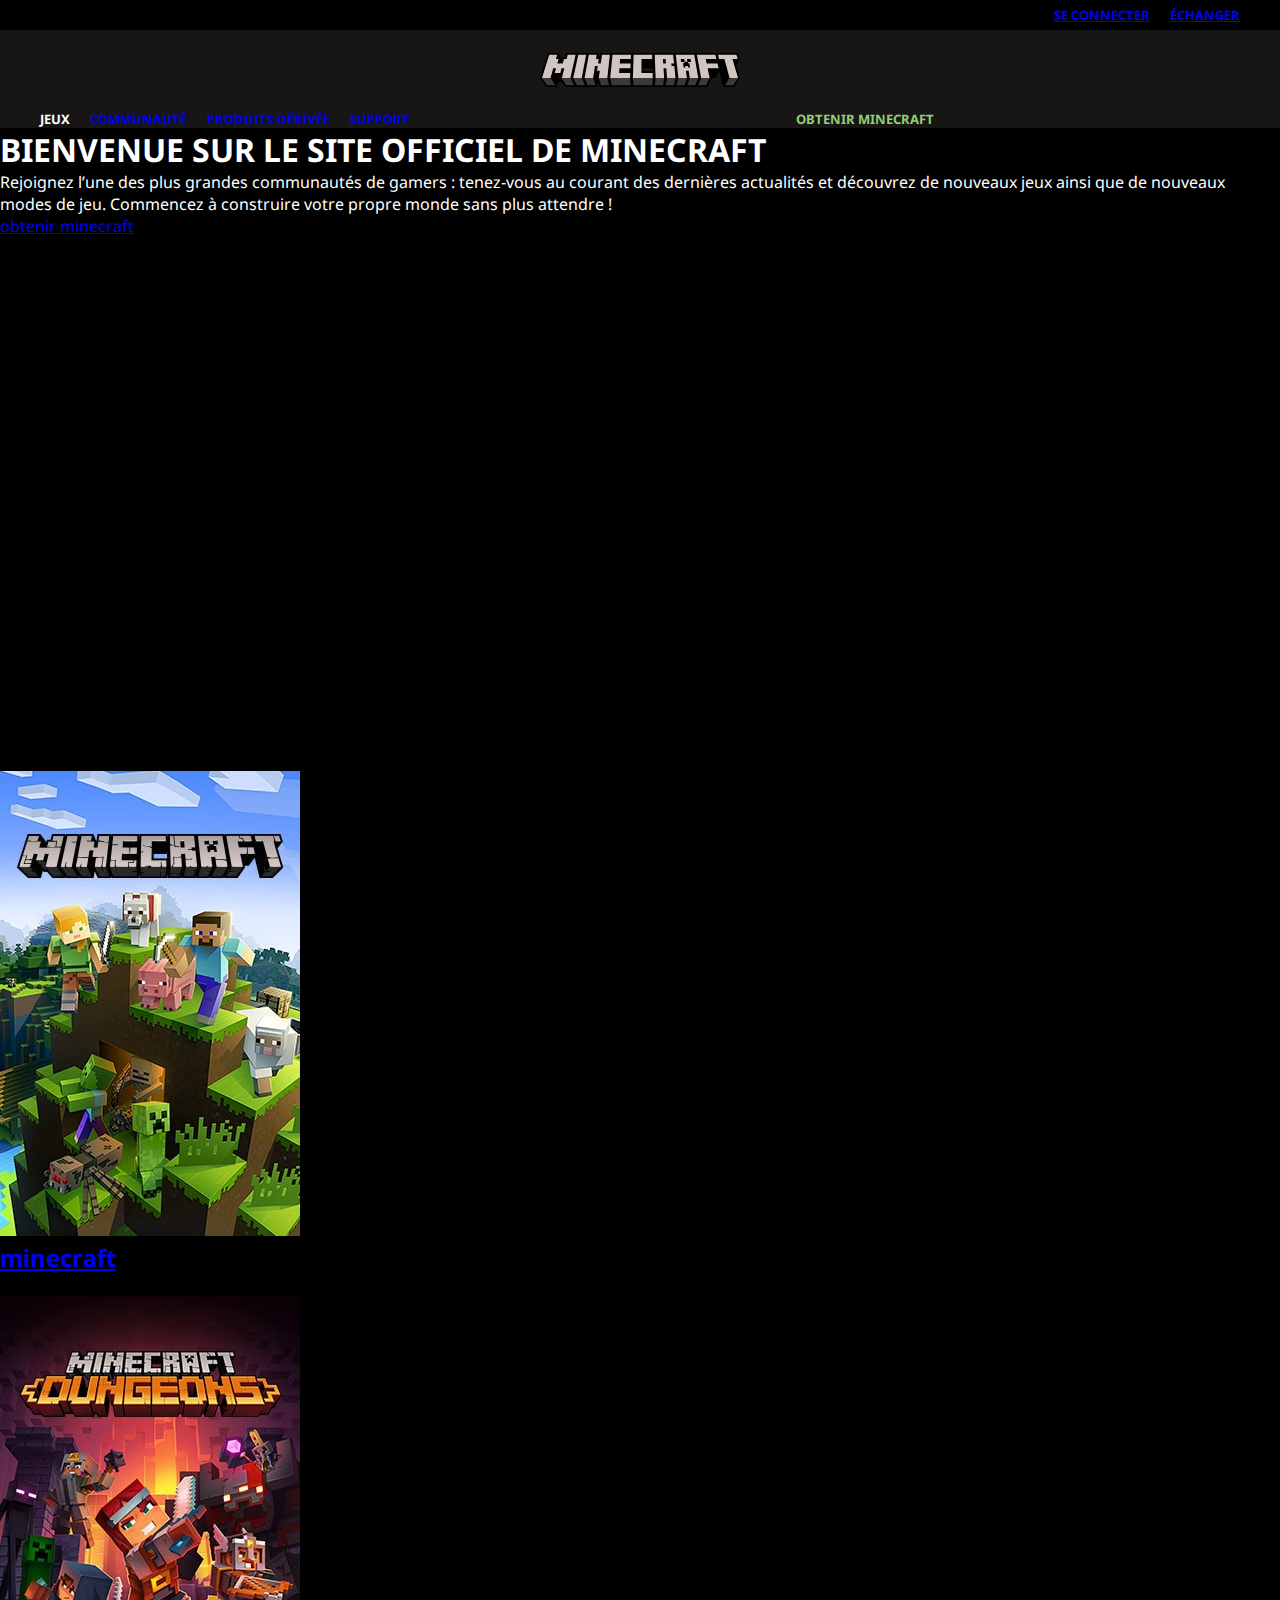
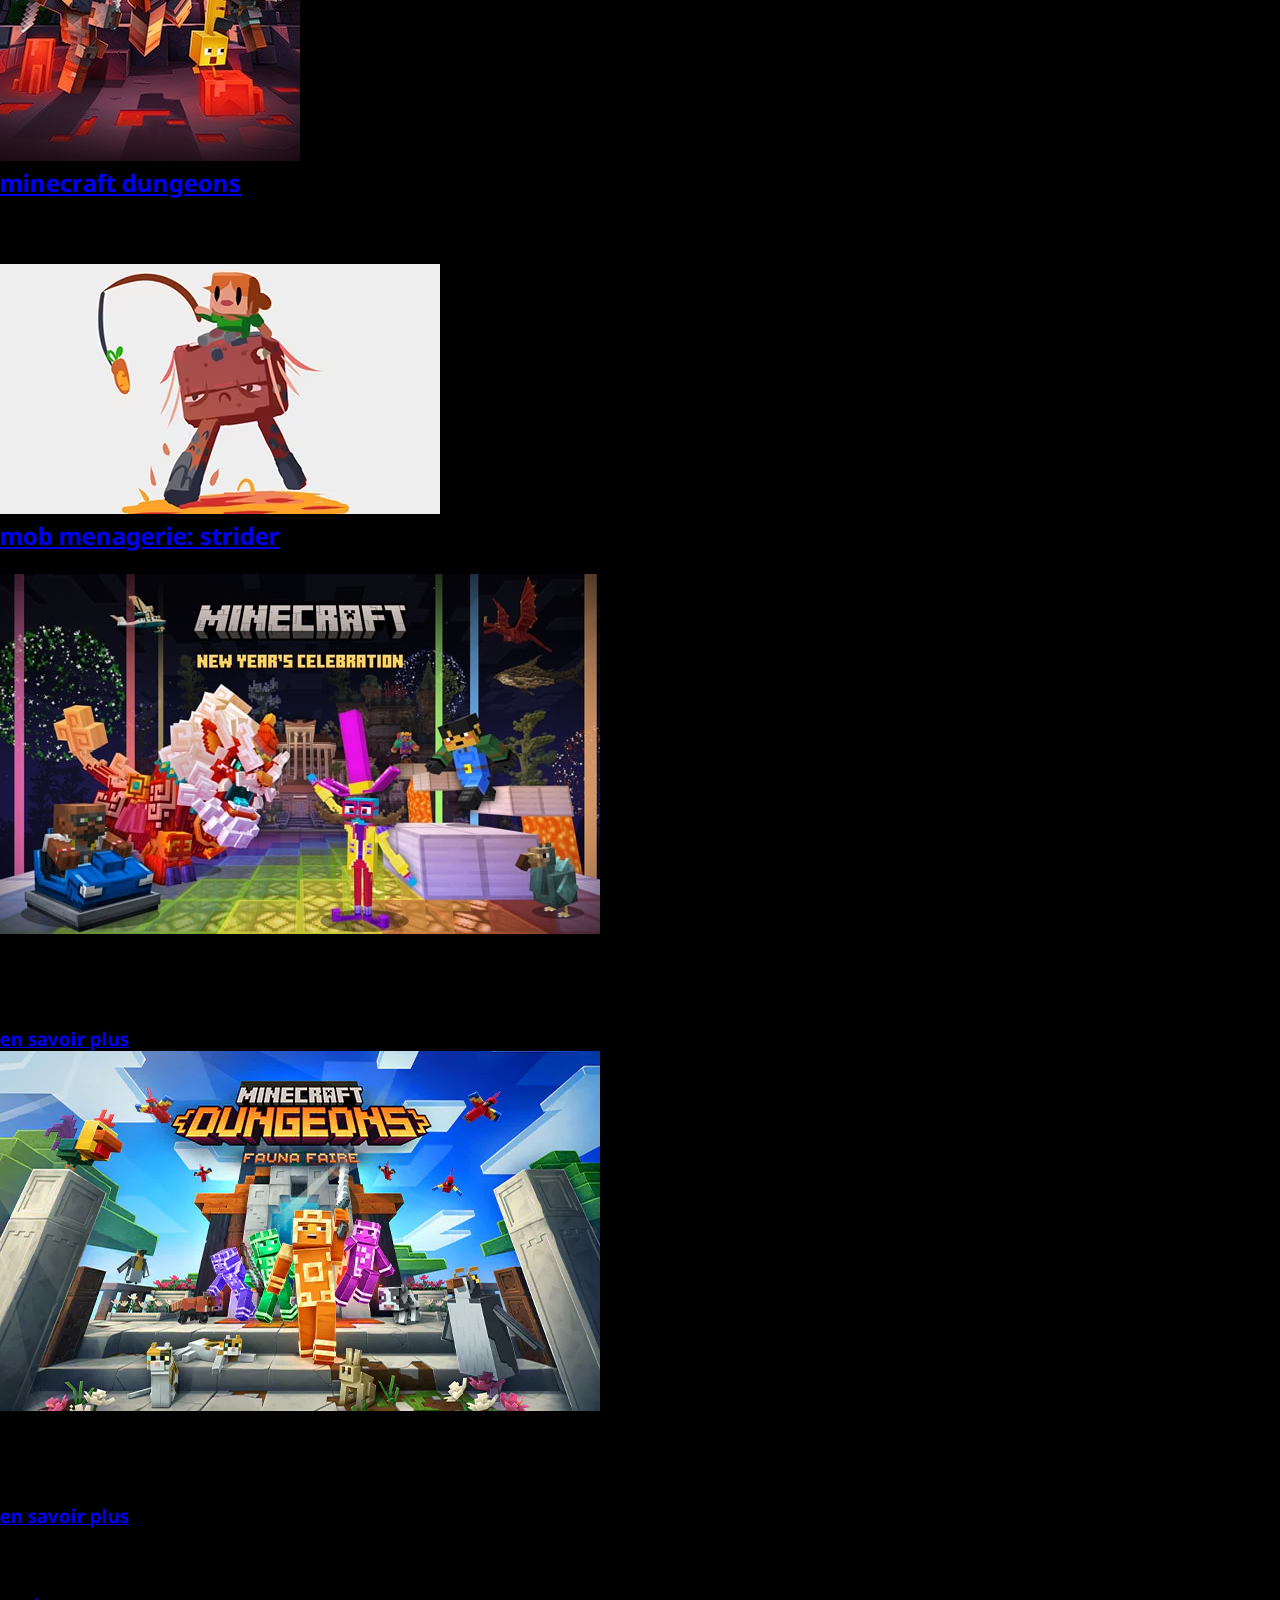
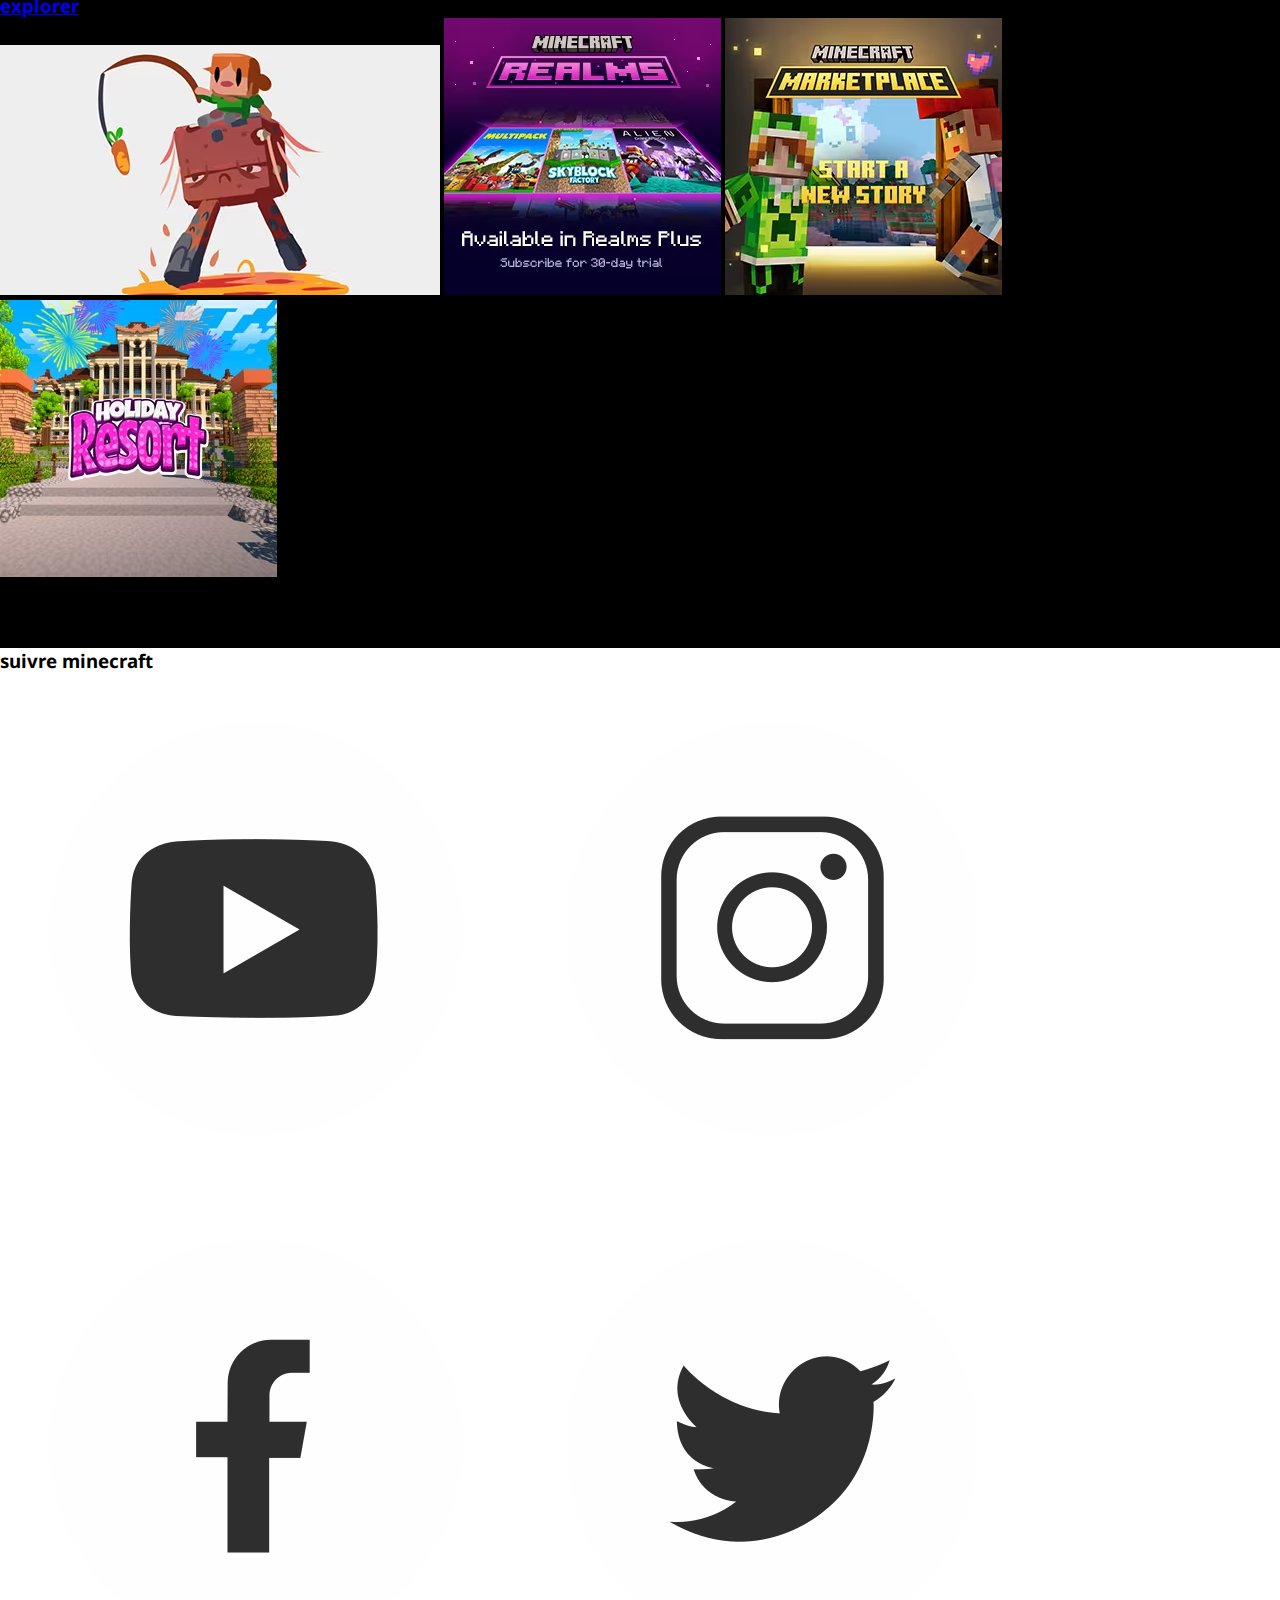
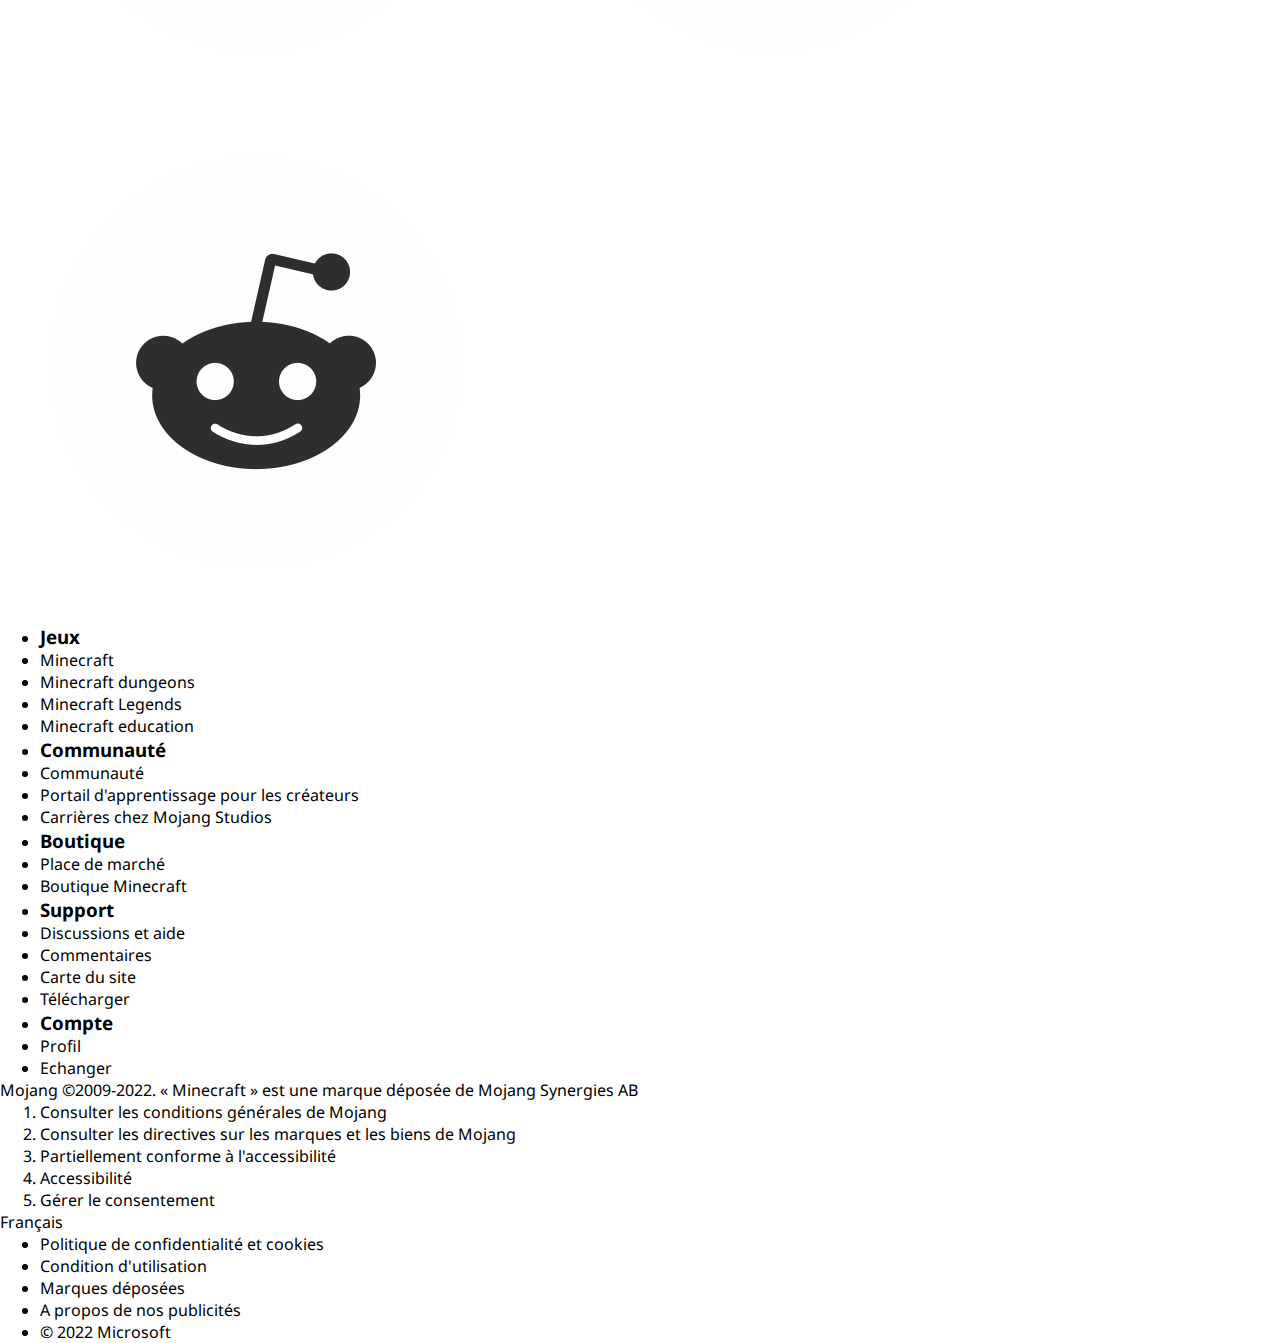
==== site minecraft.html @ 021dbeb1 "hello" ====
<!DOCTYPE html>

<html lang="fr">
    <head>
        <meta charset="utf-8">
        <title>Site officiel | Minecraft</title>
        <link href="site_minecraft.css" rel="stylesheet">
        <link rel="preconnect" href="https://fonts.googleapis.com">
        <link rel="preconnect" href="https://fonts.gstatic.com" crossorigin>
        <link href="https://fonts.googleapis.com/css2?family=Noto+Sans:wght@600&display=swap" rel="stylesheet">
    </head>

    <body>
        <header>
            <div>
                <ul>
                    <li><a href ="https://www.minecraft.net/fr-fr/login">se connecter</a></li>
                    <li><a href="https://www.minecraft.net/fr-fr/redeem">échanger</a></li>
                </ul>
            </div>

            <a href="https://www.minecraft.net/fr-fr"><img alt="Logo minecraft" src="img site minecraft/logo_minecraft.svg"/></a>

            <nav>
                <ul>
                    <li>jeux</li>
                    <li><a href="https://www.minecraft.net/fr-fr/community">communauté</a></li>
                    <li><a href="https://shop.minecraft.net/">produits dérivée</a></li>
                    <li><a href="https://help.minecraft.net/">support</a></li>
                </ul>

                <a href="https://www.minecraft.net/fr-fr/get-minecraft" >obtenir minecraft</a>
            </nav>
        </header>


        <main class="main_section1">
            <section class="section1">
                <h1>bienvenue sur le site officiel de minecraft </h1>
                <p>Rejoignez l’une des plus grandes communautés de gamers : tenez-vous au courant des dernières actualités et découvrez de nouveaux jeux ainsi que de nouveaux modes de jeu. Commencez à construire votre propre monde sans plus attendre !</p>
                <a href="https://www.minecraft.net/fr-fr/get-minecraft">obtenir minecraft</a>
            </section>

            <section class="section2article1">
                <article>
                    <h1>explorer les jeux minecraft</h1>
                    <div>
                        <a href="https://www.minecraft.net/fr-fr/about-minecraft"><img src="img site minecraft/Games_Subnav_Minecraft-300x465.jpg"/></a>
                        <a href="https://www.minecraft.net/fr-fr/about-minecraft"><h2>minecraft</h2></a>
                        <p>Explorez votre propre monde unique, survivez à la nuit et créez tout ce que vous pouvez imaginer !</p>

                    </div>
                    <div>
                        <a href="https://www.minecraft.net/fr-fr/about-dungeons"><img src="img site minecraft/games_subnav_dungeona-300x465.jpg"/></a>
                        <a href="https://www.minecraft.net/fr-fr/about-dungeons"><h2>minecraft dungeons</h2></a>
                        <p>Découvrez un tout nouveau jeu d'action et d'aventure, inpsiré r les dungeon crawlers classiques !</p>
                    </div>
                </article>

                <article>
                    <h1>nouvelles les plus récentes</h1>
                    <div>
                        <a href="https://www.minecraft.net/en-us/article/mob-menagerie--strider"><img src="img site minecraft/mob_menagerie.avif"/></a>
                        <a href="https://www.minecraft.net/en-us/article/mob-menagerie--strider"><h2>mob menagerie: strider</h2></a>
                        <p>A friendly face in a fiery place !</p>
                    </div>
                </article>

                <article>
                    <div>
                        <img src="img site minecraft/celebration_nouvel_an.jpeg"/>
                        <h1>participez à la célébration du nouvel an !</h1>
                        <p>Fêtez le Nouvel An avec nous ! Pour célébrer la communauté Minecraft, nous vous inondons de notre gratitude et de cadeaux ! Découvrez les bonus quotidiens et une nouvelle aventure gratuite chaque semaine.</p>
                        <a href="https://www.minecraft.net/fr-fr/new-year-celebration"><h3>en savoir plus</h3></a>
                    </div>
                    <div>
                        <img src="img site minecraft/foire_de_faune.webp"/>
                        <h1>venez ensemble à la foire !</h1>
                        <p>La Foire de la Faune consiste en la configuration d’un camp, en y intégrant à la fois des activités explosives et des festivités amusantes. Unissez-vous avec des amis et participez ensemble à de nouveaux défis.</p>
                        <a href="https://www.minecraft.net/fr-fr/dungeons/seasonal-adventures/fauna-faire"><h3>en savoir plus</h3></a>
                    </div>
                </article>
            </section>

            <section>
                <article>
                    <h1>créations de la communauté</h1>
                    <p>Découvrez les meilleurs add-ons, mods et autres éléments créés par l’incroyable communauté Minecraft !</p>
                    <a href="https://www.minecraft.net/fr-fr/community"><h3>explorer</h3></a>
                    <a href="https://www.minecraft.net/en-us/article/mob-menagerie--strider"><img src="img site minecraft/mob_menagerie.avif"/></a>
                    <a href="https://www.minecraft.net/fr-fr/article/realms-plus-january-2023"><img src="img site minecraft/realms_plus.avif"/></a>
                    <a href="https://www.minecraft.net/fr-fr/article/start-new-story-minecraft-marketplace"><img src="img site minecraft/marketplace.avif"/></a>
                    <a href="https://www.minecraft.net/fr-fr/article/new-year-celebration-holiday-resort"><img src="img site minecraft/holiday_resort.avif"/></a>
                    <P>Jeu multiplateforme disponible sur Xbox, PlayStation 4, Nintendo Switch, iOS, Android et Windows. Le jeu multiplateforme nécessite un compte Microsoft. Xbox Live Gold nécessaire pour le jeu multijoueur en ligne sur Xbox. Abonnement PlayStation Plus nécessaire pour le jeu multijoueur en ligne sur PlayStation 4. Abonnement Nintendo Switch Online nécessaire pour le jeu multijoueur en ligne sur Nintendo Switch.</P>
                </article>
            </section>

        </main>

        <footer>
            <h3>suivre minecraft</h3>
            <a href="https://www.youtube.com/minecraft"><img src="icones_reseaux/youtube_logo_icon_189266.png"></a>
            <a href="https://www.instagram.com/minecraft/"><img src="icones_reseaux/instagram_logo_icon_189247.png"></a>
            <a href="https://www.facebook.com/minecraft/"><img src="icones_reseaux/facebook_logo_icon_189262.png"></a>
            <a href="https://twitter.com/Minecraft"><img src="icones_reseaux/twitter_logo_icon_189259.png"></a>
            <a href="https://www.reddit.com/r/Minecraft/"><img src="icones_reseaux/reddit_logo_icon_189265.png"></a>
        

        
            <ul>
                <li><h3>Jeux</h3></li>
                <li>Minecraft</li>
                <li>Minecraft dungeons</li>
                <li>Minecraft Legends</li>
                <li>Minecraft education</li>
            </ul>
            <ul>
                <li><h3>Communauté</h3></li>
                <li>Communauté</li>
                <li>Portail d'apprentissage pour les créateurs</li>
                <li>Carrières chez Mojang Studios</li>
            </ul>
            <ul>
                <li><h3>Boutique</h3></li>
                <li>Place de marché</li>
                <li>Boutique Minecraft</li>
            </ul>
            <ul>
                <li><h3>Support</h3></li>
                <li>Discussions et aide</li>
                <li>Commentaires</li>
                <li>Carte du site</li>
                <li>Télécharger</li>
            </ul>
            <ul>
                <li><h3>Compte</h3></li>
                <li>Profil</li>
                <li>Echanger</li>
            </ul>

            <span>
                <p>Mojang ©2009-2022. « Minecraft » est une marque déposée de Mojang Synergies AB</p>
                <ol>
                    <li>Consulter les conditions générales de Mojang</li>
                    <li>Consulter les directives sur les marques et les biens de Mojang</li>
                    <li>Partiellement conforme à l'accessibilité</li>
                    <li>Accessibilité</li>
                    <li>Gérer le consentement</li>
                </ol>
            </span>
        

        
            <p>Français</p>
            <ul>
                <li>Politique de confidentialité et cookies</li>
                <li>Condition d'utilisation</li>
                <li>Marques déposées</li>
            </ul>
            <ul>
                <li>A propos de nos publicités</li>
                <li>© 2022 Microsoft</li>
            </ul>
        </footer>
        

    </body>

</html>

<!--rajouter un favicon (petite image à coter du nom de la page)
police caractère Noto Sans meduim 500
-->
---- site_minecraft.css ----
* {
    font-family: 'Noto Sans', sans-serif;
    margin: initial;
}

header {
    display: flex;
    flex-direction: column;
}

header > div {
    background-color: black;
    display:flex;
    flex-direction: row;
    justify-content:flex-end;
    align-content: center;
    align-items: center;
    
}

header > div > ul,  header > div > ul > li {
    color: #93cd76;
    list-style-type:none;
    text-transform:uppercase;
    align-content: center;
    align-items: center;
    display:flex;
    flex-direction: row;
    justify-content: space-between;
    height: 30px;
    margin-right: 20px;
    font-size: small;
    font-weight: bold;
    text-decoration: none;
}

header > div > ul > li > a:visited{
    color: #93cd76

} 

header > a {
    background-color:#171615;
}

header > a > img {
    width: 200px;
    height: 80px;
    display: flex;
    justify-content: center;
    margin: auto;
}

header > nav {
    background-color:#171615;
    display:flex;
    flex-direction: row;
    justify-content: flex-start;
    align-content: center;
    align-items: center;
}

header > nav > ul, header > nav > ul > li {
    color:white;
    list-style-type:none;
    text-transform:uppercase;
    display:flex;
    align-items: flex-start;
    align-content: flex-start;
    flex-direction: row;
    justify-content: space-around;
    margin-right: 20px;
    font-size: small;
    font-weight: bold;
    text-decoration: none;
}

header > nav > a:not(ul) {
    color: #93cd76 ;
    list-style-type:none;
    text-transform:uppercase;
    display: flex;
    align-items: center;
    font-size: small;
    font-weight: bold;
    text-decoration: none;
    margin: auto;

}


/*
header {
    background-color: black;
    color:#93cd76;
    list-style-type:none;
    text-transform:uppercase;
    display:flex;
    justify-content:flex-end;
    align-content: center;
    align-items: center;
    height: 30px;
    padding-right: 20px;
    font-size: small;
    font-weight: bold;
    text-decoration: none;
    
}


.nav {
    position:sticky;
    background-color:#171615;
    top: 0;
    height: 60px;
    display: flex;
    justify-content: center;
    align-items: center;

}

.logo_minecraft {    
    width: 200px;
    height: 80px;
    display: block;
    margin: center;
    position: relative;
    padding: auto;

}

nav {
    background-color: #171615;
    height: 30px;
    color: white;
    list-style-type: none;
    text-transform: uppercase;
    display: flex;
    justify-content: flex-start;
    font-size: small;
    padding-right: 15px;
    text-decoration: none;
}


a nav {
    color:#93cd76;
    display: flex;
    justify-content: flex-end;
    align-items: flex-start;
    

}   
*/

.main_section1 {
    background-image: url(https://www.minecraft.net/content/dam/minecraft/home/home-hero-1200x600.jpg);
    background-position: top;
    background-repeat: no-repeat;
    background-color: black;

}

.section1 > h1 {
    text-transform: uppercase;
    color: white;


}
.section1 {
    color: white;
    height: 600px;

}

.section2article1 {
    background-image: url(https://www.minecraft.net/content/dam/minecraft/backgrounds/bg-wool-dark.png);
    background-repeat:repeat-y;
    background-repeat:repeat-x;
    background-size: auto;
    background-position-x: center;
}
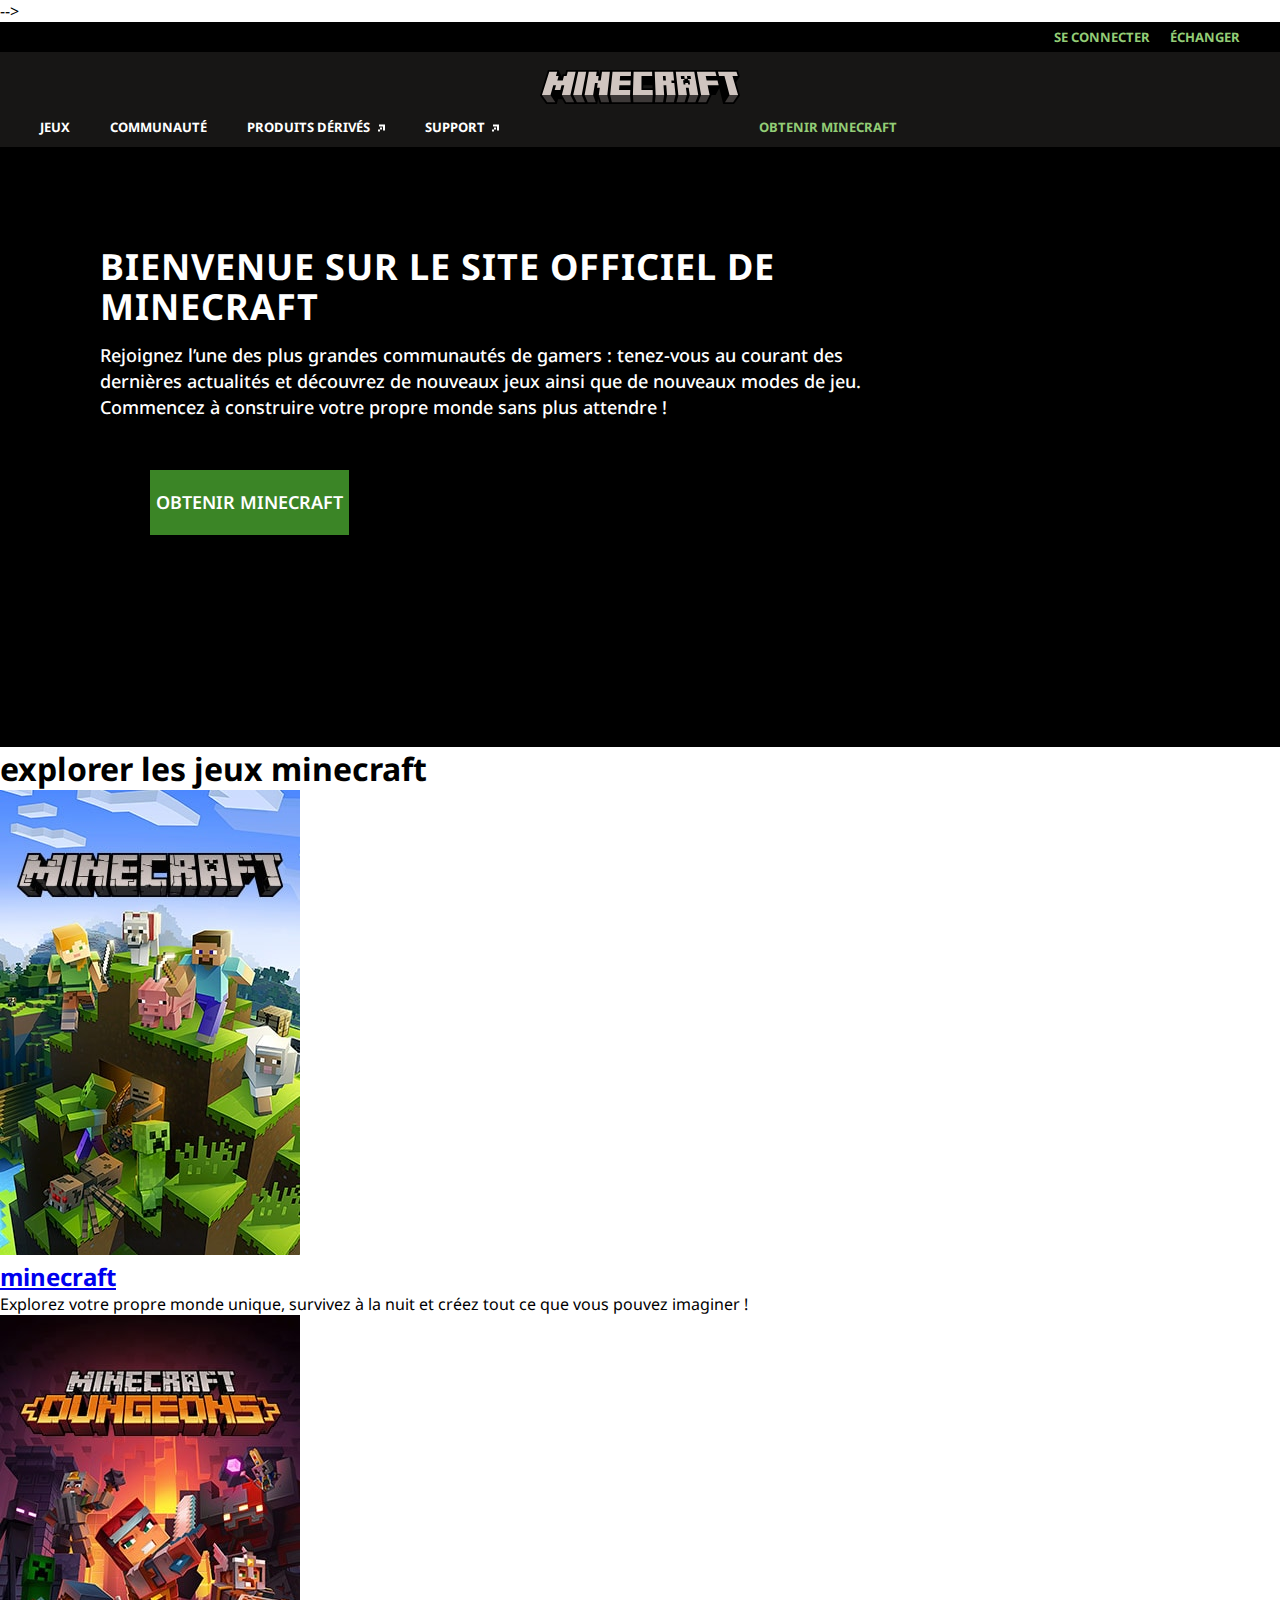
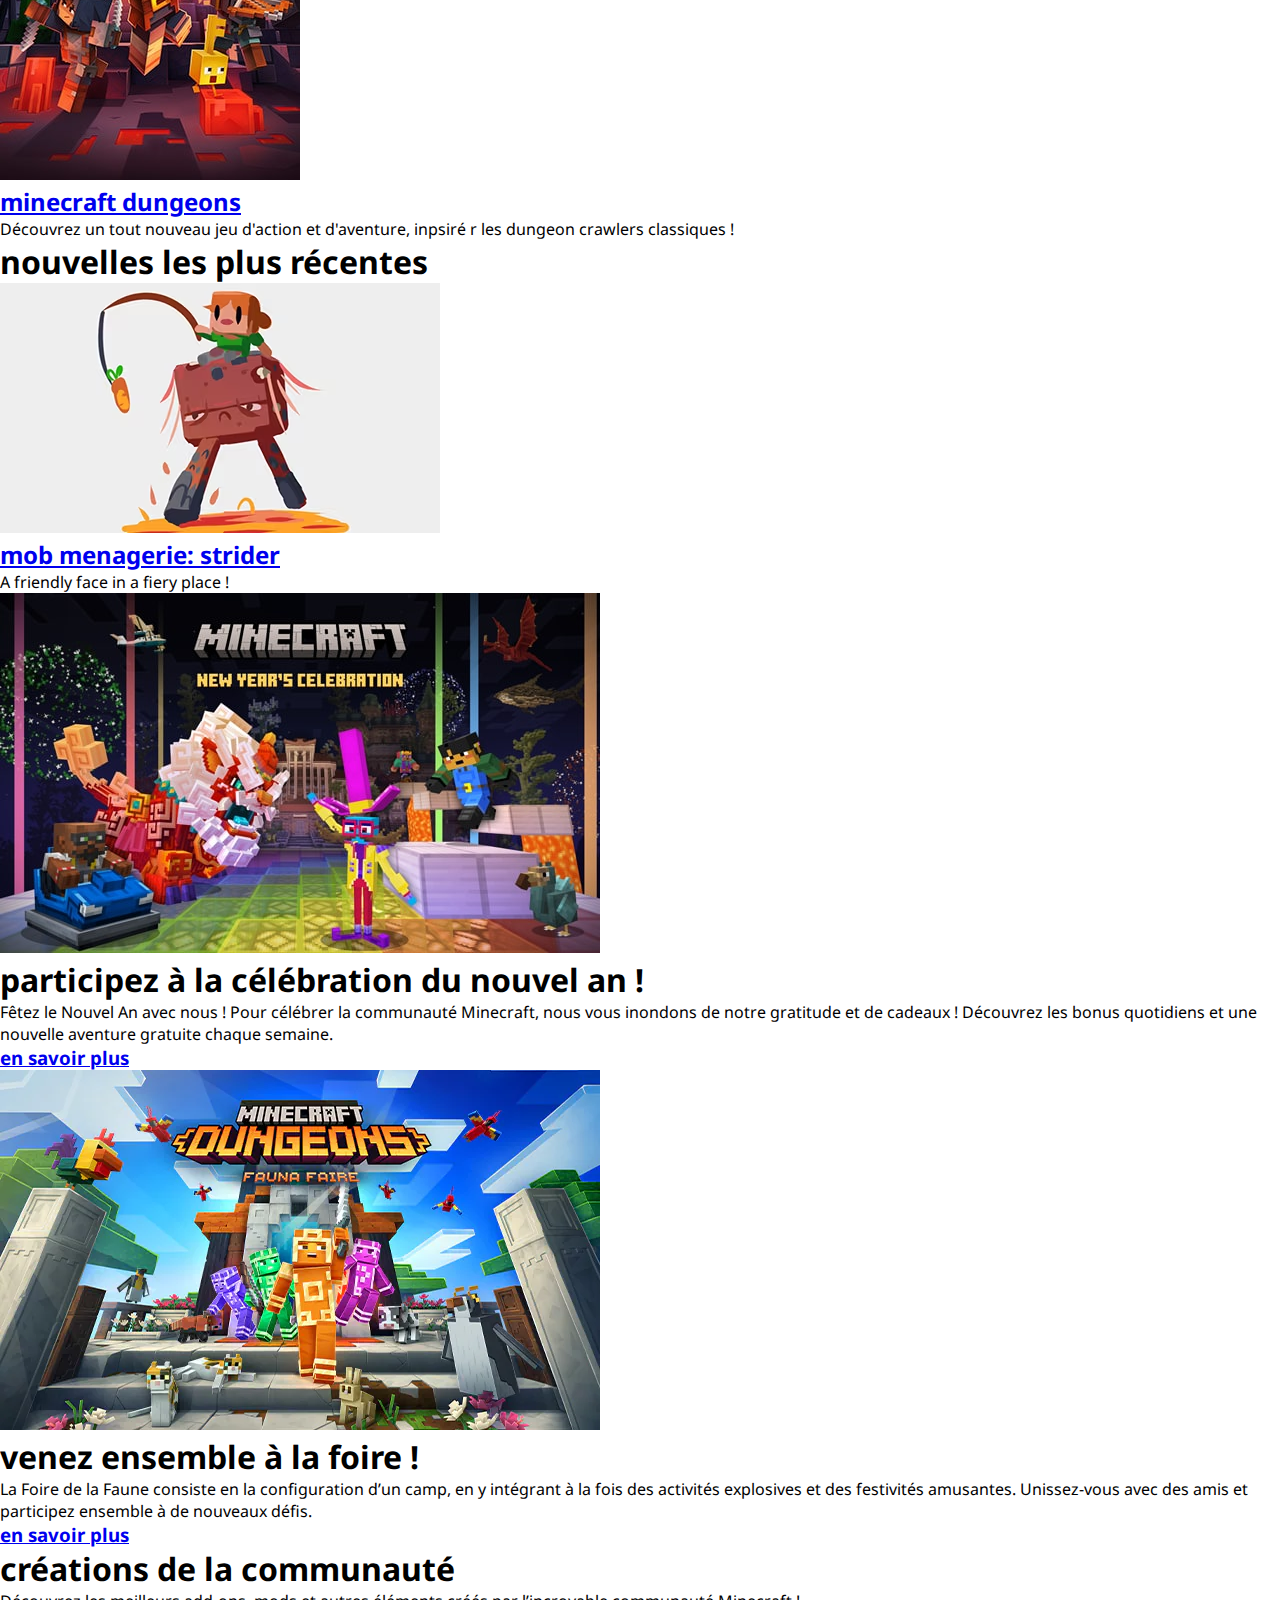
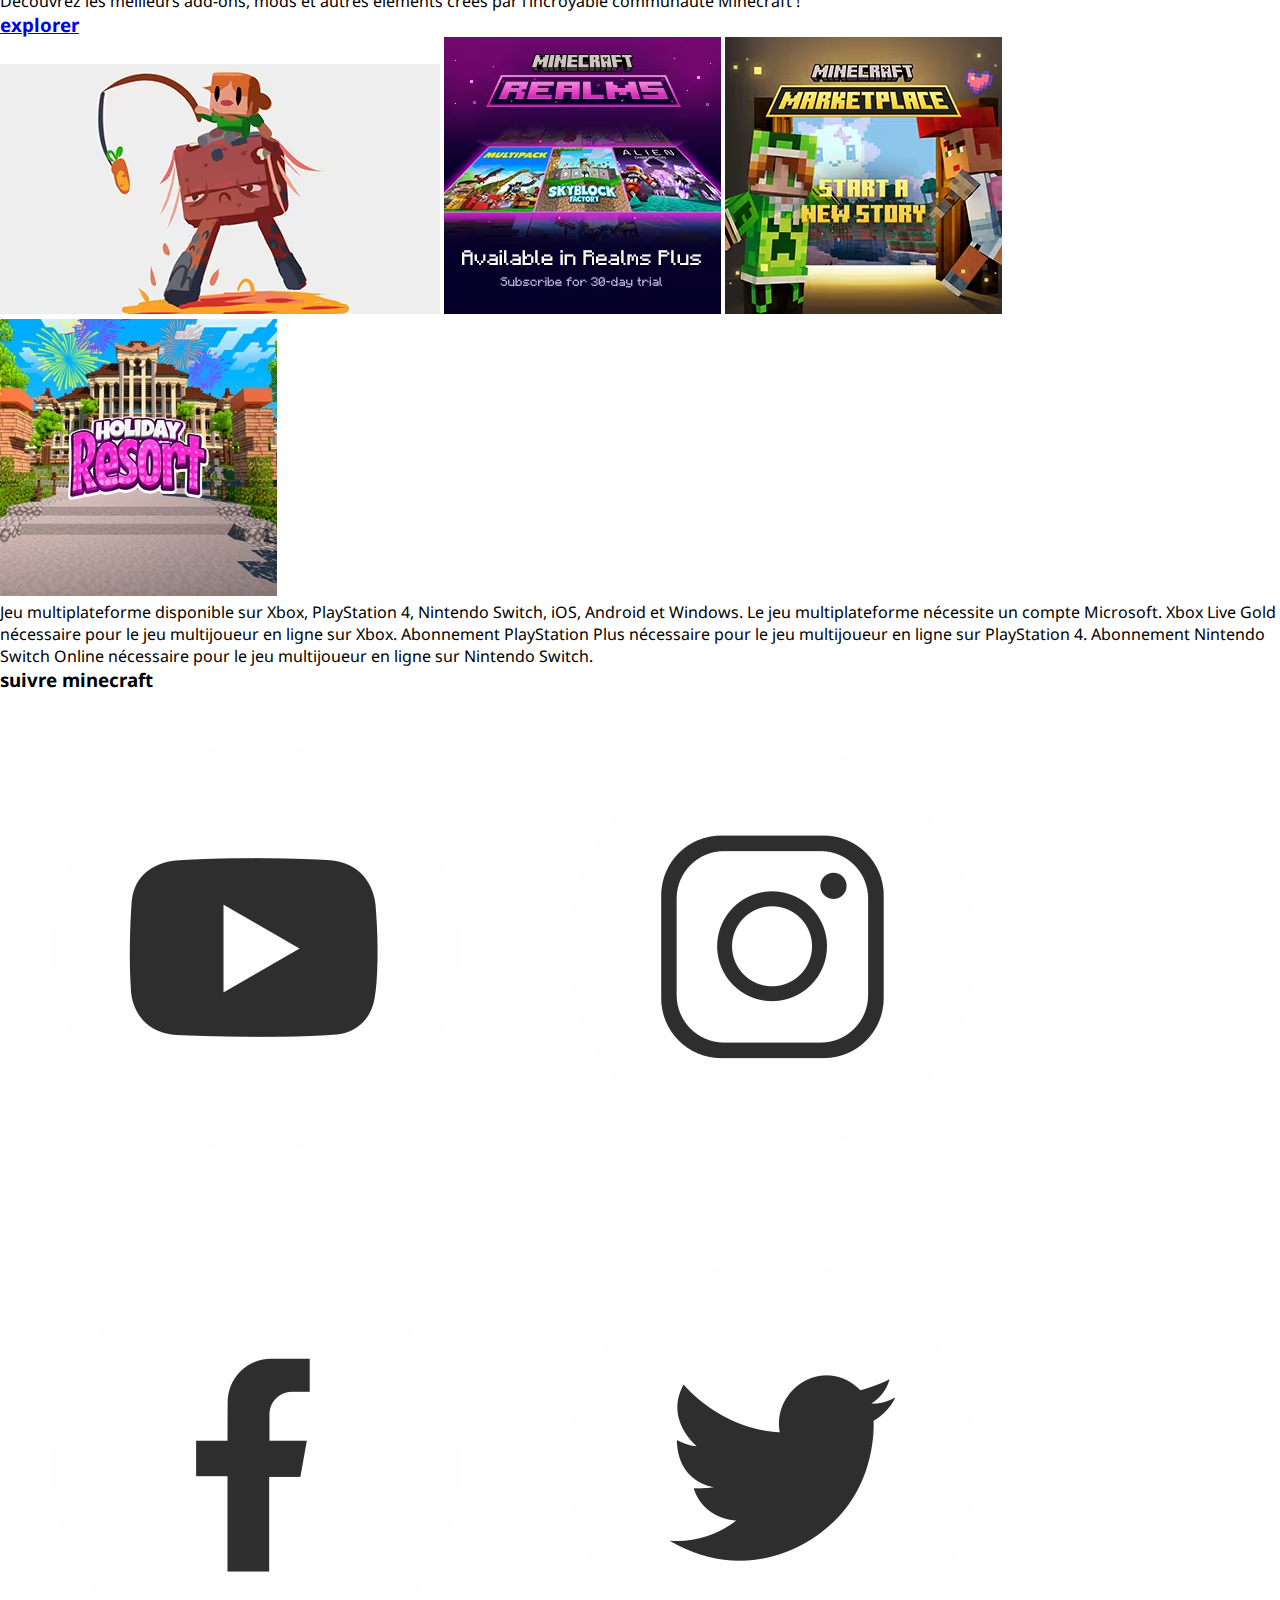
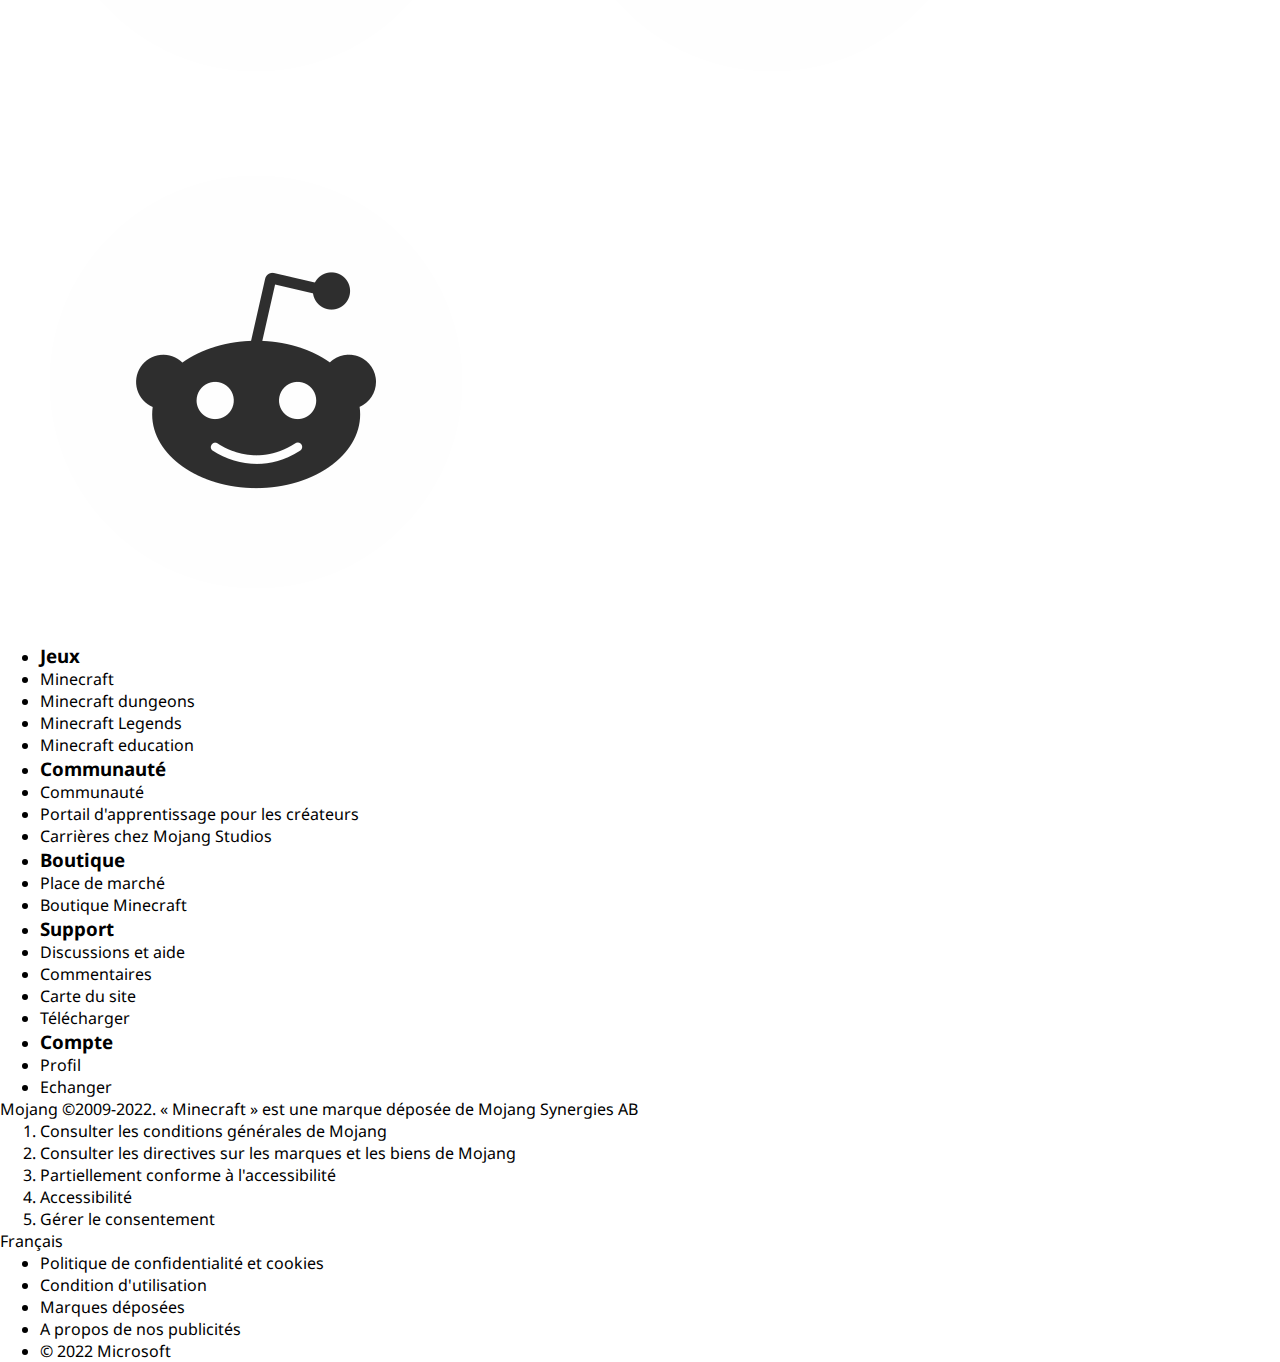
==== commit da99ba3e: "hello2" ====
--- a/site minecraft.html
+++ b/site minecraft.html
@@ -7,7 +7,7 @@
         <link href="site_minecraft.css" rel="stylesheet">
         <link rel="preconnect" href="https://fonts.googleapis.com">
         <link rel="preconnect" href="https://fonts.gstatic.com" crossorigin>
-        <link href="https://fonts.googleapis.com/css2?family=Noto+Sans:wght@600&display=swap" rel="stylesheet">
+        <link href="https://fonts.googleapis.com/css2?family=Noto+Sans:wght@400;500;600;700;800;900&display=swap" rel="stylesheet"> -->
     </head>
 
     <body>
@@ -25,8 +25,8 @@
                 <ul>
                     <li>jeux</li>
                     <li><a href="https://www.minecraft.net/fr-fr/community">communauté</a></li>
-                    <li><a href="https://shop.minecraft.net/">produits dérivée</a></li>
-                    <li><a href="https://help.minecraft.net/">support</a></li>
+                    <li><a href="https://shop.minecraft.net/">produits dérivés<img alt="link_icon" src="icones_reseaux/nav-link-icon.svg"></a></li>
+                    <li><a href="https://help.minecraft.net/">support<img alt="link_icon" src="icones_reseaux/nav-link-icon.svg"></a></li>
                 </ul>
 
                 <a href="https://www.minecraft.net/fr-fr/get-minecraft" >obtenir minecraft</a>
@@ -34,11 +34,10 @@
         </header>
 
 
-        <main class="main_section1">
-            <section class="section1">
-                <h1>bienvenue sur le site officiel de minecraft </h1>
-                <p>Rejoignez l’une des plus grandes communautés de gamers : tenez-vous au courant des dernières actualités et découvrez de nouveaux jeux ainsi que de nouveaux modes de jeu. Commencez à construire votre propre monde sans plus attendre !</p>
-                <a href="https://www.minecraft.net/fr-fr/get-minecraft">obtenir minecraft</a>
+        <main>
+            <section>
+                <p><h1>bienvenue sur le site officiel de</br>minecraft</h1>Rejoignez l’une des plus grandes communautés de gamers : tenez-vous au courant des dernières actualités et découvrez de nouveaux jeux ainsi que de nouveaux modes de jeu. Commencez à construire votre propre monde sans plus attendre !</p>
+                <a href="https://www.minecraft.net/fr-fr/get-minecraft"><button>obtenir minecraft</button></a>
             </section>
 
             <section class="section2article1">
@@ -66,6 +65,9 @@
                     </div>
                 </article>
 
+            </section>
+
+            <section>
                 <article>
                     <div>
                         <img src="img site minecraft/celebration_nouvel_an.jpeg"/>
--- a/site_minecraft.css
+++ b/site_minecraft.css
@@ -15,13 +15,12 @@
     justify-content:flex-end;
     align-content: center;
     align-items: center;
-    
 }
 
-header > div > ul,  header > div > ul > li {
+header > div > ul,  header > div > ul > li a {
     color: #93cd76;
-    list-style-type:none;
-    text-transform:uppercase;
+    list-style-type: none;
+    text-transform: uppercase;
     align-content: center;
     align-items: center;
     display:flex;
@@ -34,20 +33,21 @@
     text-decoration: none;
 }
 
-header > div > ul > li > a:visited{
-    color: #93cd76
-
+header > div > ul > li > a:visited {
+    color: #93cd76;
 } 
 
 header > a {
     background-color:#171615;
+    height: 55px;
 }
 
 header > a > img {
     width: 200px;
-    height: 80px;
+    height: 70px;
     display: flex;
     justify-content: center;
+    align-items: center;
     margin: auto;
 }
 
@@ -55,128 +55,112 @@
     background-color:#171615;
     display:flex;
     flex-direction: row;
-    justify-content: flex-start;
-    align-content: center;
-    align-items: center;
+    height: 40px;
 }
 
 header > nav > ul, header > nav > ul > li {
     color:white;
-    list-style-type:none;
-    text-transform:uppercase;
-    display:flex;
-    align-items: flex-start;
-    align-content: flex-start;
+    list-style-type: none;
+    text-transform: uppercase;
+    text-decoration: none;
+    display: flex;
+    align-items: center;
     flex-direction: row;
     justify-content: space-around;
-    margin-right: 20px;
+    flex-wrap: nowrap;
+    text-align: justify;
+    margin-right: 40px;
     font-size: small;
     font-weight: bold;
+}
+
+header > nav > ul > li > a,  header > nav > ul > li > a:visited {
     text-decoration: none;
+    color: white;
 }
 
 header > nav > a:not(ul) {
     color: #93cd76 ;
-    list-style-type:none;
-    text-transform:uppercase;
+    text-transform: uppercase;
     display: flex;
     align-items: center;
+    justify-content: flex-end;
     font-size: small;
     font-weight: bold;
     text-decoration: none;
-    margin: auto;
+    padding-left: 180px;
+}
+
+header > nav > ul > li > a > img {
+    margin-left: 7.5px;
+}
+
+
+
+
+main > section:nth-of-type(1) {
+    background-image: url(https://www.minecraft.net/content/dam/minecraft/home/home-hero-1200x600.jpg);
+    background-position: top;
+    background-repeat: no-repeat;
+    background-color: black;
+    color: white;
+    height: 500px;
+
+    display: flex;
+    flex-direction: column;
+    justify-content: flex-start;
+    align-content: center;
+    text-align:left;
+    font-size: 18px;
+    line-height: 26px;
+    font-weight: 500;
+    padding: 100px 390px 0px 100px;
+}
+
+main > section:nth-of-type(1) > h1 {
+    text-transform: uppercase;
+    color: white;
+    font-size: 36px;
+    font-weight: 700;
+    line-height: 40px;
+    letter-spacing: 1px;
+    padding-bottom: 15px
+}
+
+main > section:nth-of-type(1) > a {
+    text-decoration: none;
+    padding: 50px;
+    color: white
 
 }
 
-
-/*
-header {
-    background-color: black;
-    color:#93cd76;
-    list-style-type:none;
-    text-transform:uppercase;
-    display:flex;
-    justify-content:flex-end;
-    align-content: center;
-    align-items: center;
-    height: 30px;
-    padding-right: 20px;
-    font-size: small;
-    font-weight: bold;
-    text-decoration: none;
-    
-}
-
-
-.nav {
-    position:sticky;
-    background-color:#171615;
-    top: 0;
-    height: 60px;
-    display: flex;
-    justify-content: center;
-    align-items: center;
+main > section:nth-of-type(1) > a > button {
+    background-color: #3b8526;
+    color: white;
+    border: 0;
+    text-transform: uppercase;
+    font-size: large;
+    font-weight: 600;
+    line-height: 3.5;
 
 }
 
-.logo_minecraft {    
-    width: 200px;
-    height: 80px;
-    display: block;
-    margin: center;
-    position: relative;
-    padding: auto;
-
+main > section:nth-of-type(1) > a > button:hover {
+    background-color: #171615;
+    transition: all .25s,opacity .75s .5s;
 }
 
-nav {
-    background-color: #171615;
-    height: 30px;
+main > section:nth-of-type(1) > a:visited {
     color: white;
-    list-style-type: none;
-    text-transform: uppercase;
-    display: flex;
-    justify-content: flex-start;
-    font-size: small;
-    padding-right: 15px;
     text-decoration: none;
 }
 
 
-a nav {
-    color:#93cd76;
-    display: flex;
-    justify-content: flex-end;
-    align-items: flex-start;
-    
-
-}   
-*/
-
-.main_section1 {
-    background-image: url(https://www.minecraft.net/content/dam/minecraft/home/home-hero-1200x600.jpg);
-    background-position: top;
-    background-repeat: no-repeat;
-    background-color: black;
-
-}
-
-.section1 > h1 {
-    text-transform: uppercase;
-    color: white;
 
 
-}
-.section1 {
-    color: white;
-    height: 600px;
 
-}
 
-.section2article1 {
+main > section:nth-of-type(2) > article {
     background-image: url(https://www.minecraft.net/content/dam/minecraft/backgrounds/bg-wool-dark.png);
-    background-repeat:repeat-y;
-    background-repeat:repeat-x;
-    background-size: auto;
-    background-position-x: center;
+    background-repeat: repeat;
 }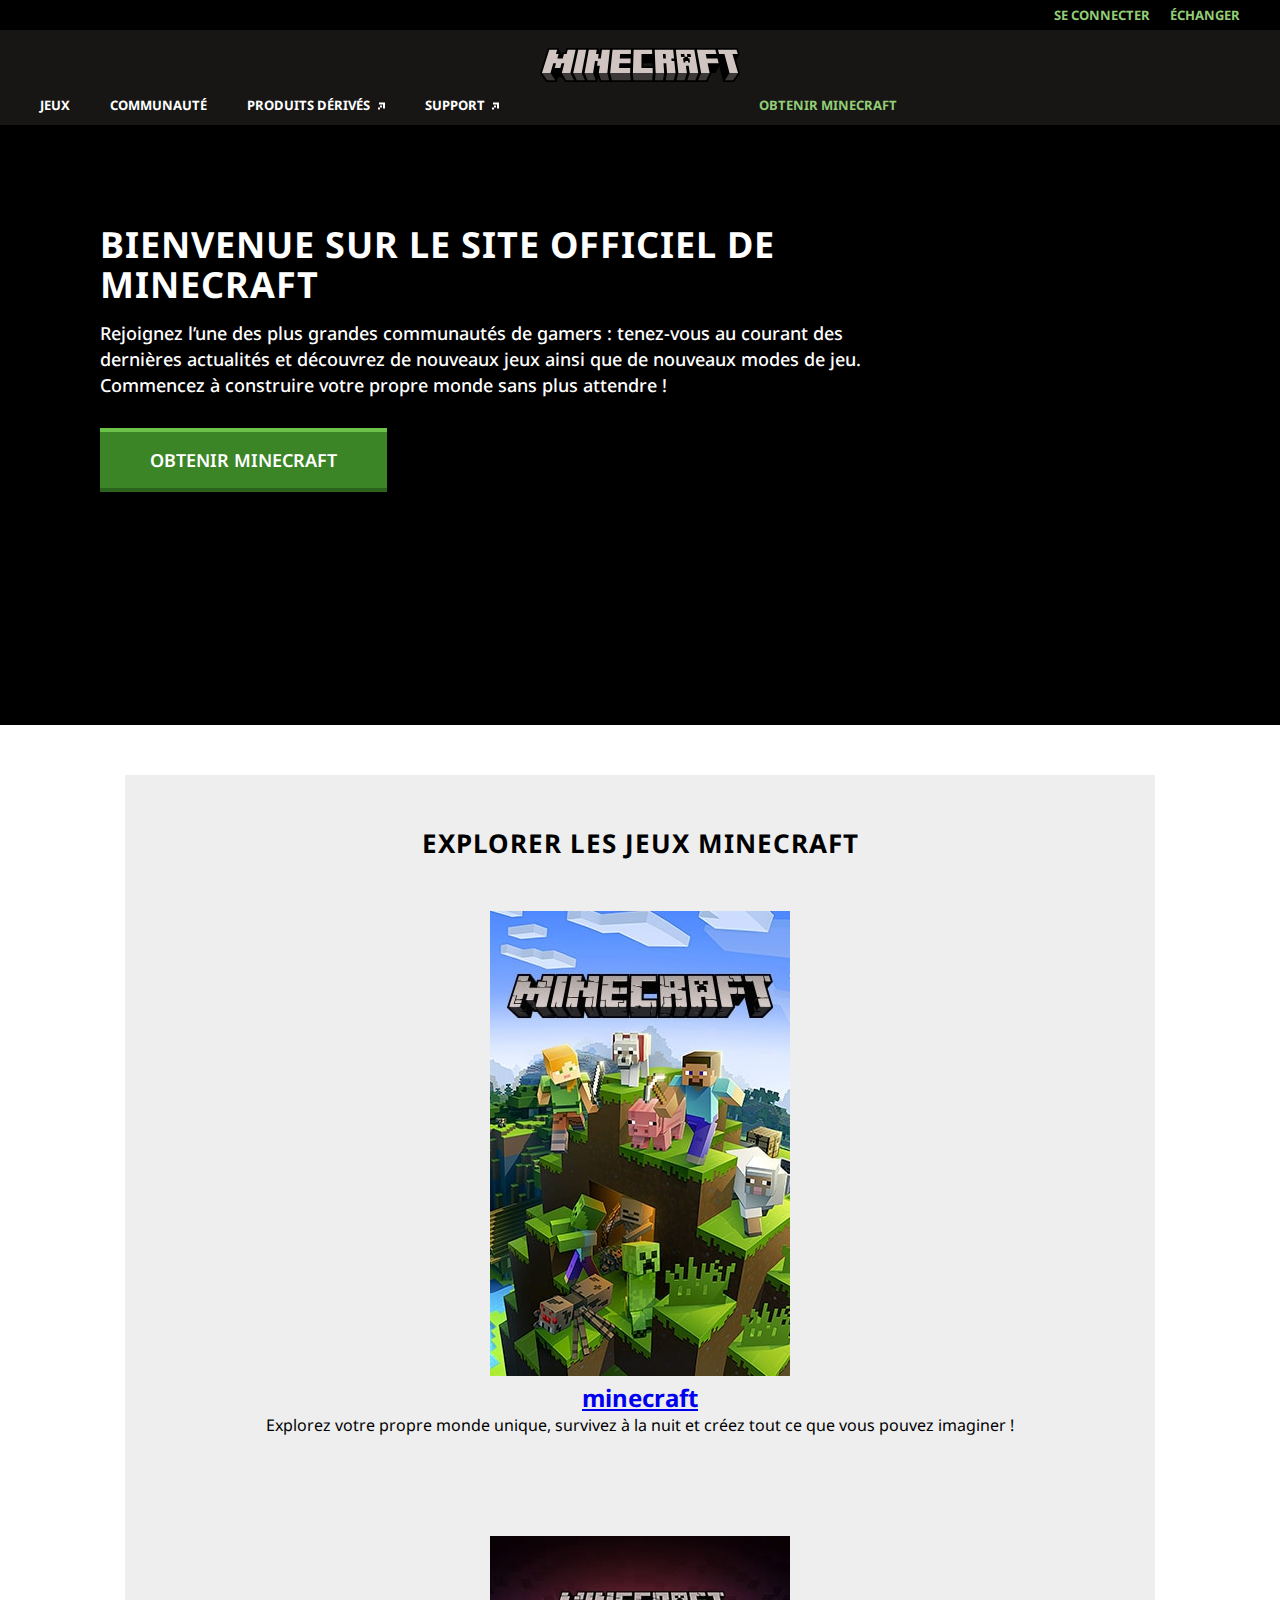
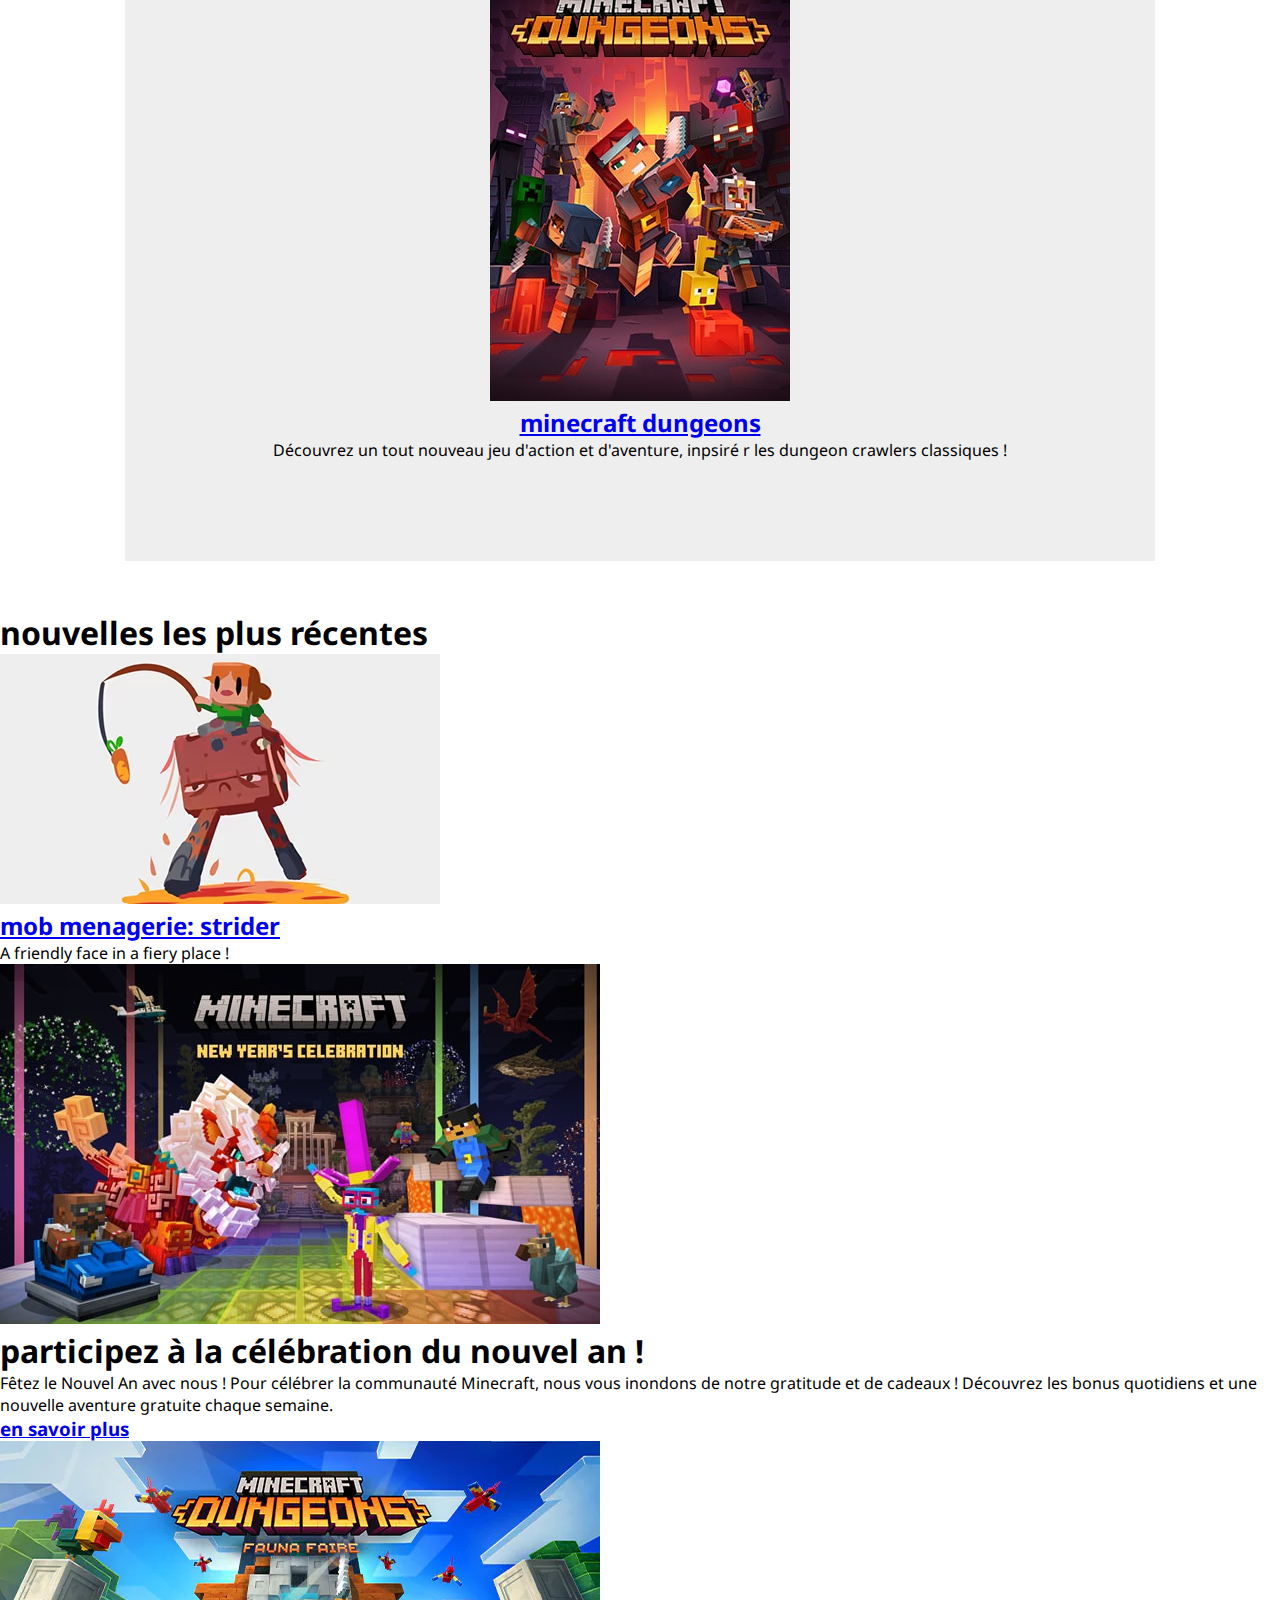
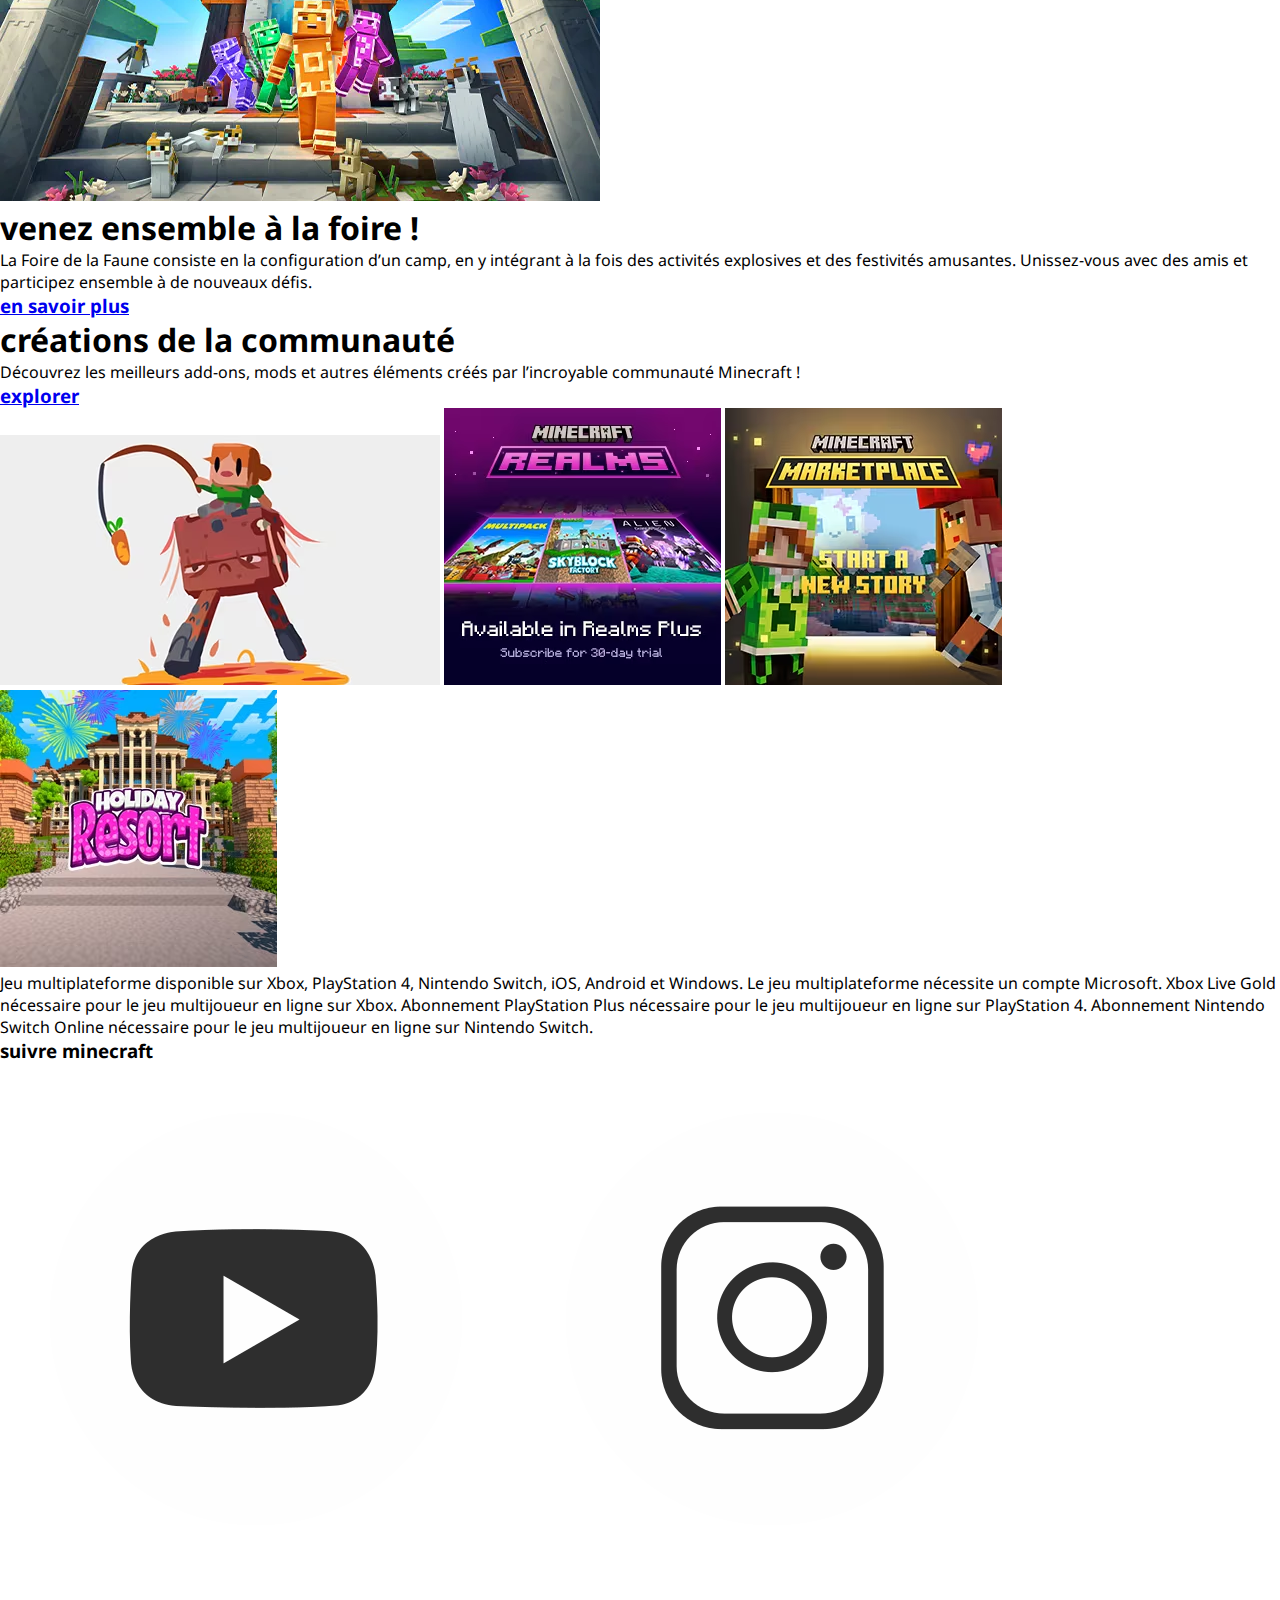
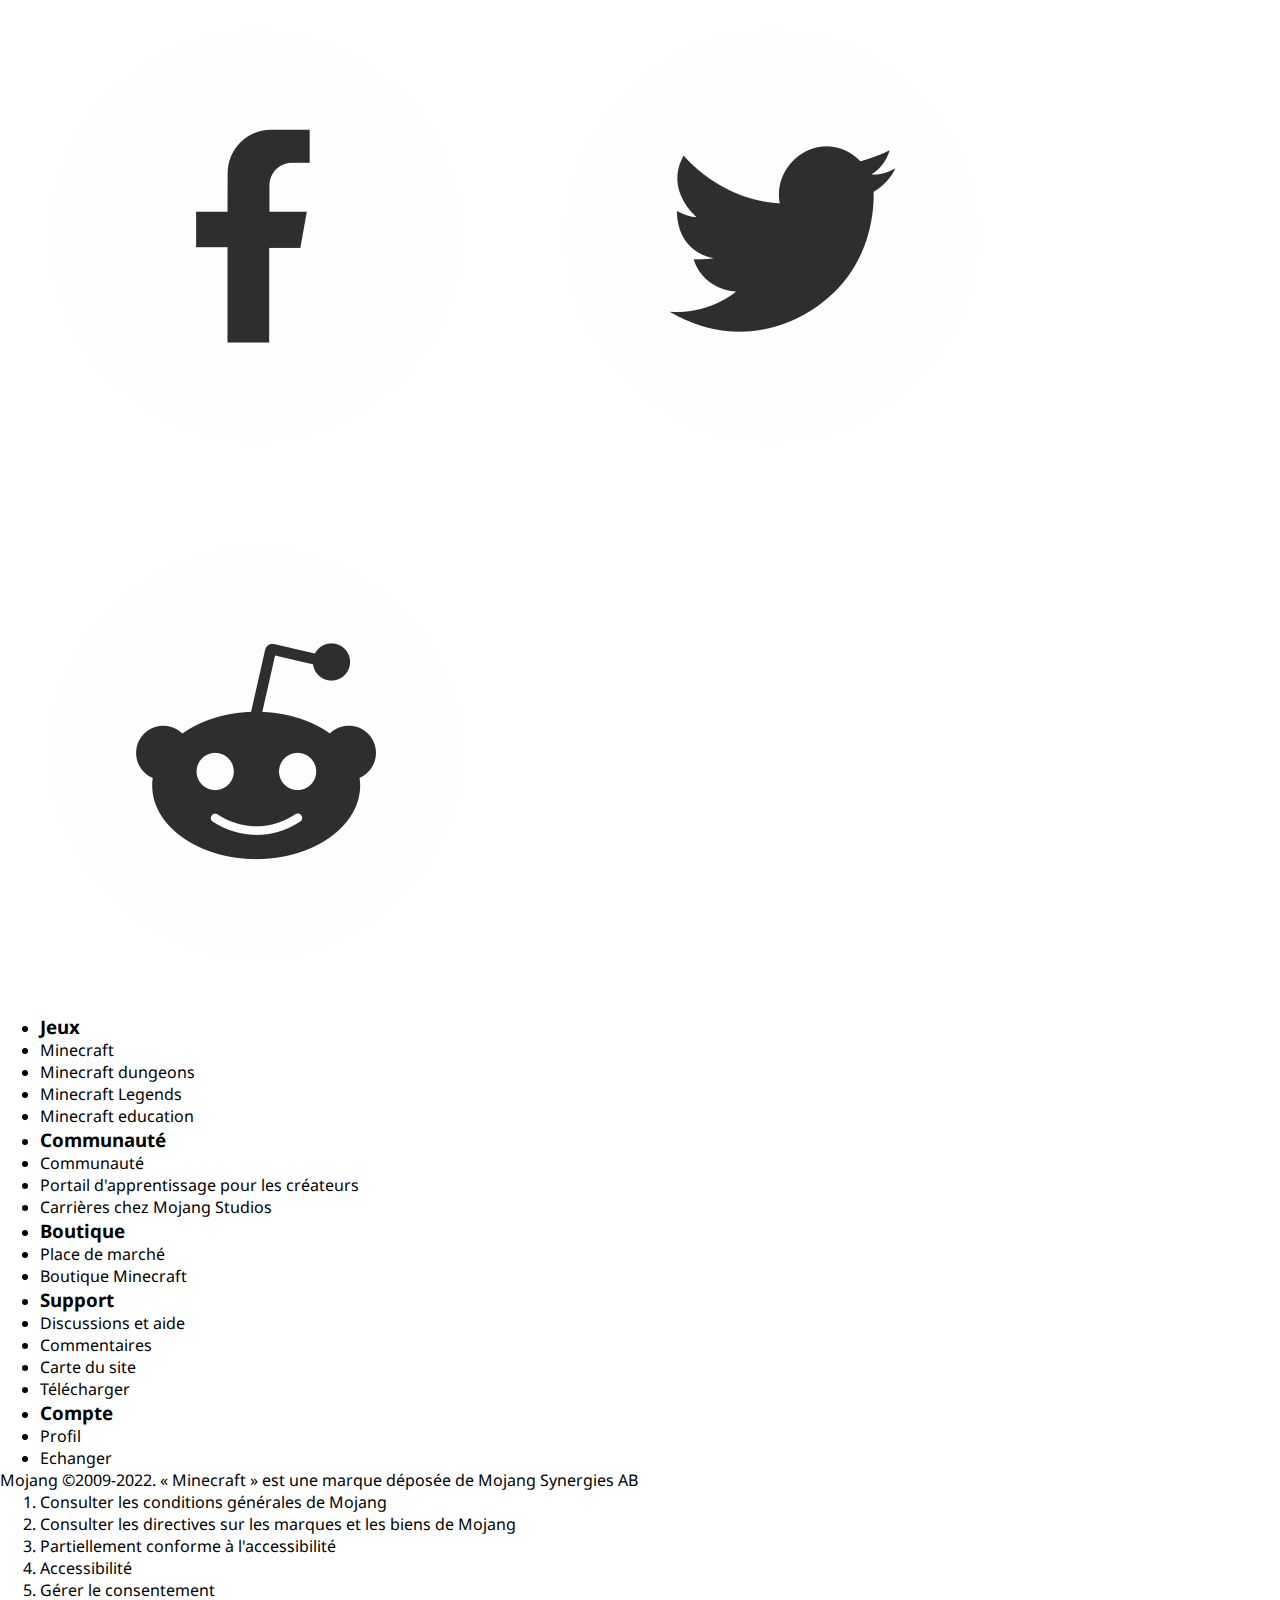
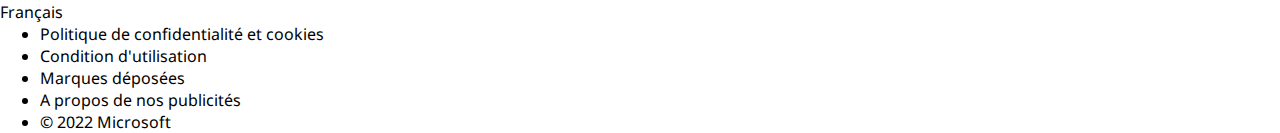
==== commit 3d5a8dea: "hello" ====
--- a/site minecraft.html
+++ b/site minecraft.html
@@ -3,11 +3,12 @@
 <html lang="fr">
     <head>
         <meta charset="utf-8">
+        <meta http-equiv="X-UA-Compatible" content="IE=edge,chrome=1"/>
         <title>Site officiel | Minecraft</title>
         <link href="site_minecraft.css" rel="stylesheet">
         <link rel="preconnect" href="https://fonts.googleapis.com">
         <link rel="preconnect" href="https://fonts.gstatic.com" crossorigin>
-        <link href="https://fonts.googleapis.com/css2?family=Noto+Sans:wght@400;500;600;700;800;900&display=swap" rel="stylesheet"> -->
+        <link href="https://fonts.googleapis.com/css2?family=Noto+Sans:wght@400;500;600;700;800;900&display=swap" rel="stylesheet">
     </head>
 
     <body>
@@ -29,7 +30,7 @@
                     <li><a href="https://help.minecraft.net/">support<img alt="link_icon" src="icones_reseaux/nav-link-icon.svg"></a></li>
                 </ul>
 
-                <a href="https://www.minecraft.net/fr-fr/get-minecraft" >obtenir minecraft</a>
+                <a href="https://www.minecraft.net/fr-fr/get-minecraft">obtenir minecraft</a>
             </nav>
         </header>
 
@@ -37,10 +38,10 @@
         <main>
             <section>
                 <p><h1>bienvenue sur le site officiel de</br>minecraft</h1>Rejoignez l’une des plus grandes communautés de gamers : tenez-vous au courant des dernières actualités et découvrez de nouveaux jeux ainsi que de nouveaux modes de jeu. Commencez à construire votre propre monde sans plus attendre !</p>
-                <a href="https://www.minecraft.net/fr-fr/get-minecraft"><button>obtenir minecraft</button></a>
+                <div><a href="https://www.minecraft.net/fr-fr/get-minecraft"><button>obtenir minecraft</button></a></div>
             </section>
 
-            <section class="section2article1">
+            <section>
                 <article>
                     <h1>explorer les jeux minecraft</h1>
                     <div>
@@ -55,7 +56,9 @@
                         <p>Découvrez un tout nouveau jeu d'action et d'aventure, inpsiré r les dungeon crawlers classiques !</p>
                     </div>
                 </article>
+            </section>
 
+            <section>
                 <article>
                     <h1>nouvelles les plus récentes</h1>
                     <div>
--- a/site_minecraft.css
+++ b/site_minecraft.css
@@ -56,7 +56,12 @@
     display:flex;
     flex-direction: row;
     height: 40px;
-}
+} 
+
+/*header > a {
+    position: sticky;
+    top: 0px;
+}  */
 
 header > nav > ul, header > nav > ul > li {
     color:white;
@@ -105,7 +110,6 @@
     background-color: black;
     color: white;
     height: 500px;
-
     display: flex;
     flex-direction: column;
     justify-content: flex-start;
@@ -127,40 +131,88 @@
     padding-bottom: 15px
 }
 
-main > section:nth-of-type(1) > a {
-    text-decoration: none;
-    padding: 50px;
-    color: white
-
-}
-
-main > section:nth-of-type(1) > a > button {
+main > section:nth-of-type(1) > div {
+    text-decoration: none;
+    padding-top: 30px;
+    color: white;
+} 
+
+main > section:nth-of-type(1) > div > a > button {
     background-color: #3b8526;
+    box-shadow: inset 0 4px #6bc349, inset 0 -4px #2a631c, 0 4px rgb(0 0 0 / 25%); 
     color: white;
     border: 0;
     text-transform: uppercase;
     font-size: large;
     font-weight: 600;
-    line-height: 3.5;
-
-}
-
-main > section:nth-of-type(1) > a > button:hover {
+    line-height: 3;
+    padding: 5px 50px;
+}
+
+main > section:nth-of-type(1) > div > a > button:hover {
     background-color: #171615;
-    transition: all .25s,opacity .75s .5s;
-}
-
-main > section:nth-of-type(1) > a:visited {
-    color: white;
-    text-decoration: none;
-}
-
-
-
-
-
-
-main > section:nth-of-type(2) > article {
+    transition: all .25s, opacity .75s .5s;
+    box-shadow: inset 0 0 0 2px #1157be;
+    /*border: outset 1.5px white;*/
+    background-image: linear-gradient(#3d3938,#171615);
+    cursor: pointer;
+    position: absolute;
+}
+
+main > section:nth-of-type(1) > div > a:visited {
+    color: white;
+    text-decoration: none;
+}
+
+
+
+
+
+
+main > section:nth-of-type(2) {
     background-image: url(https://www.minecraft.net/content/dam/minecraft/backgrounds/bg-wool-dark.png);
     background-repeat: repeat;
-}+    padding: 50px 125px 50px 125px;
+
+}
+
+main > section:nth-of-type(2) > article {
+    background-color: #eee;
+    display: flex;
+    flex-direction: column;
+    justify-content: center;
+    align-items: center;
+    align-content: center;
+    padding: 50px 50px 50px 50px;
+
+}
+
+main > section:nth-of-type(2) > article > h1 {
+    display: flex;
+    justify-content: flex-start;
+    flex-direction: column;
+    text-transform: uppercase;
+    font-size: 26px;
+    font-weight: 700;
+    letter-spacing: 1px;
+
+
+} 
+
+main > section:nth-of-type(2) > article > div {
+    display: flex;
+    justify-content: center;
+    flex-direction: column;
+    flex-wrap: nowrap;
+    align-content: center;
+    align-items: center;
+    padding: 50px
+
+}
+
+/*main > section:nth-of-type(2) > article > div > a {
+    height:
+
+}    */
+
+
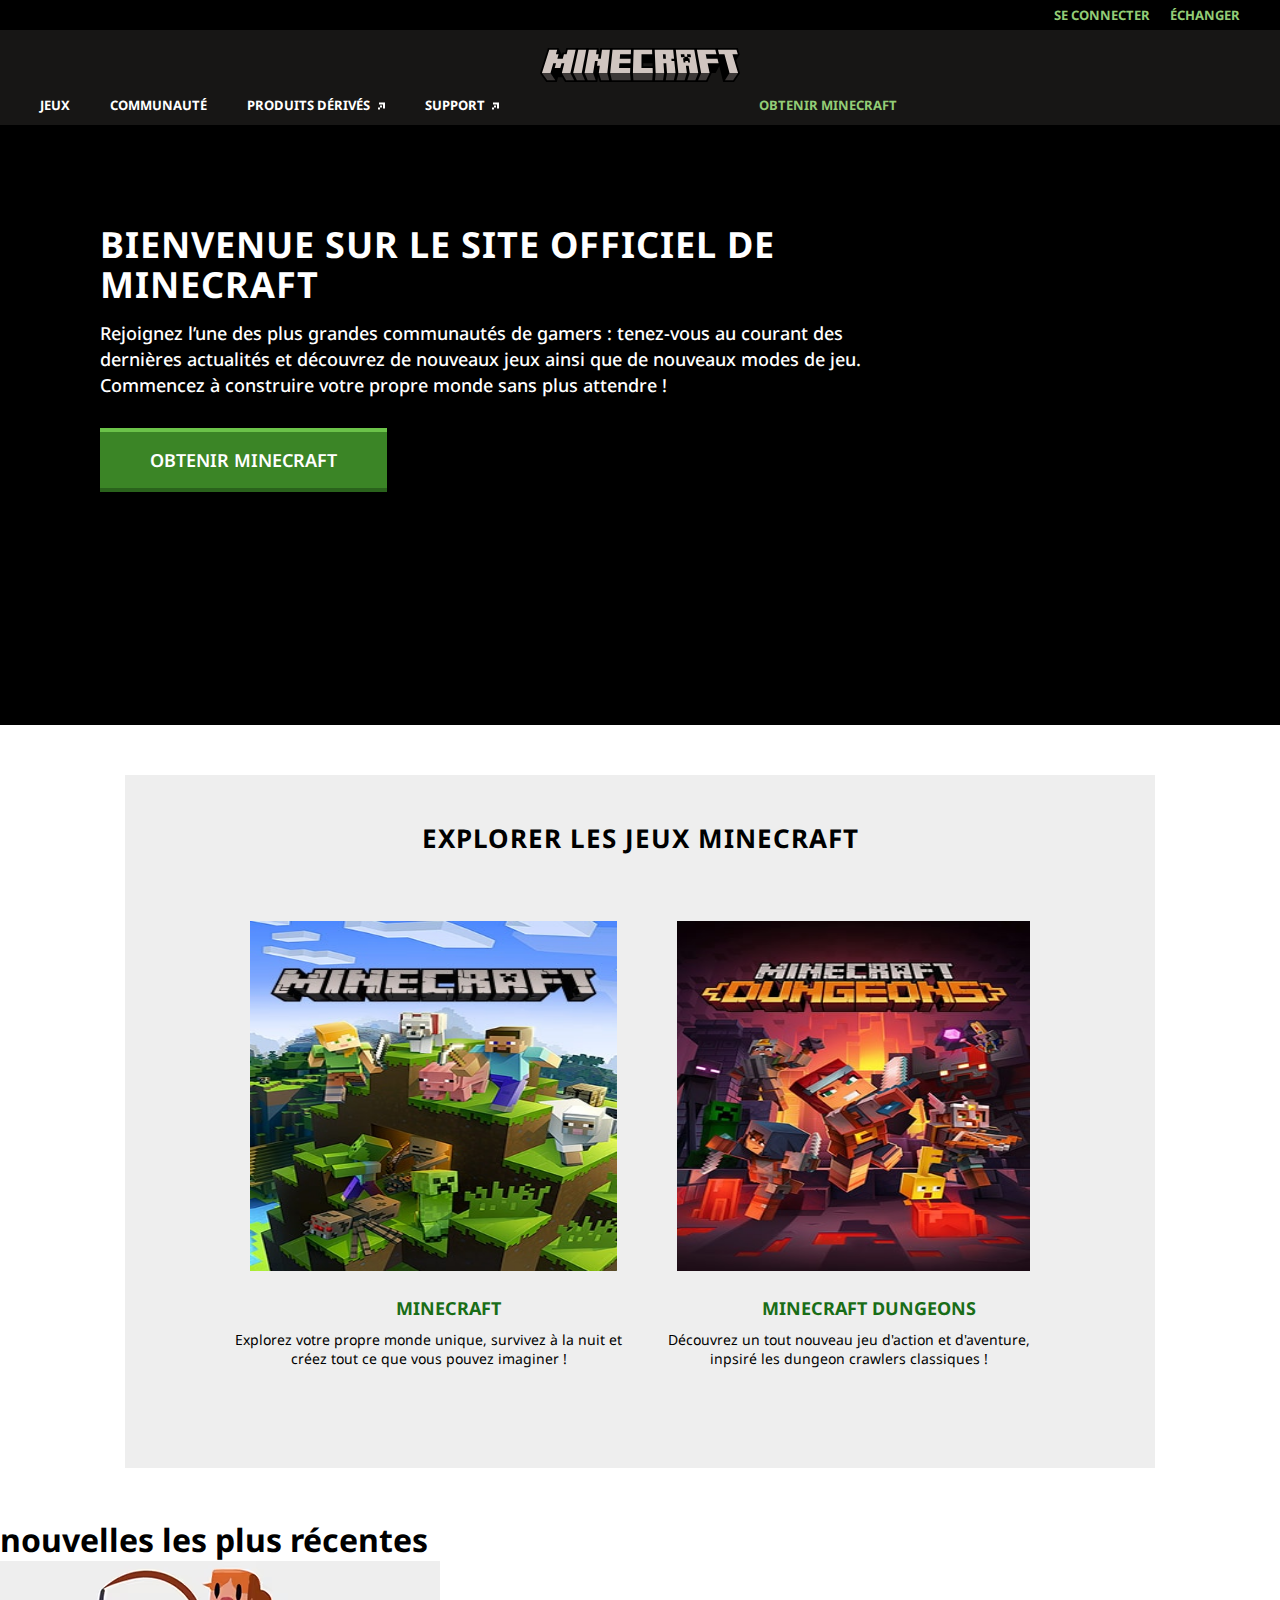
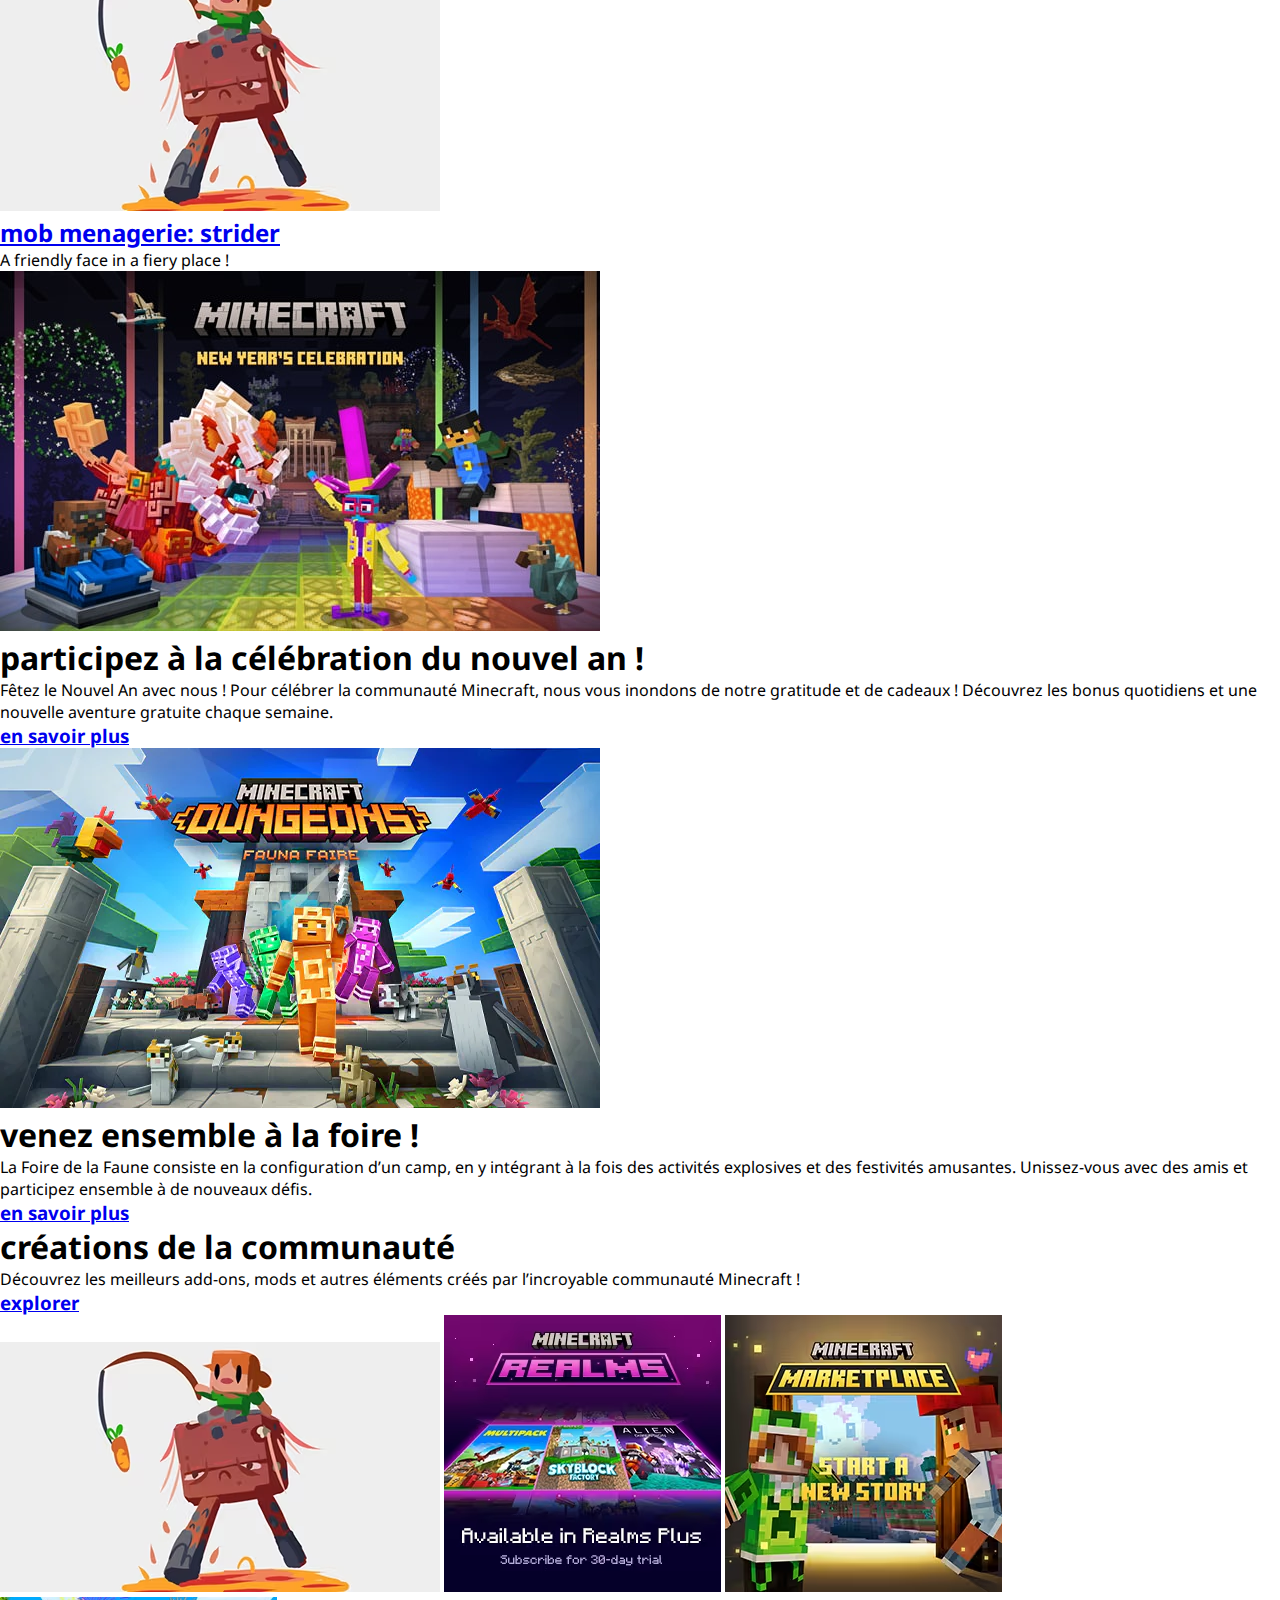
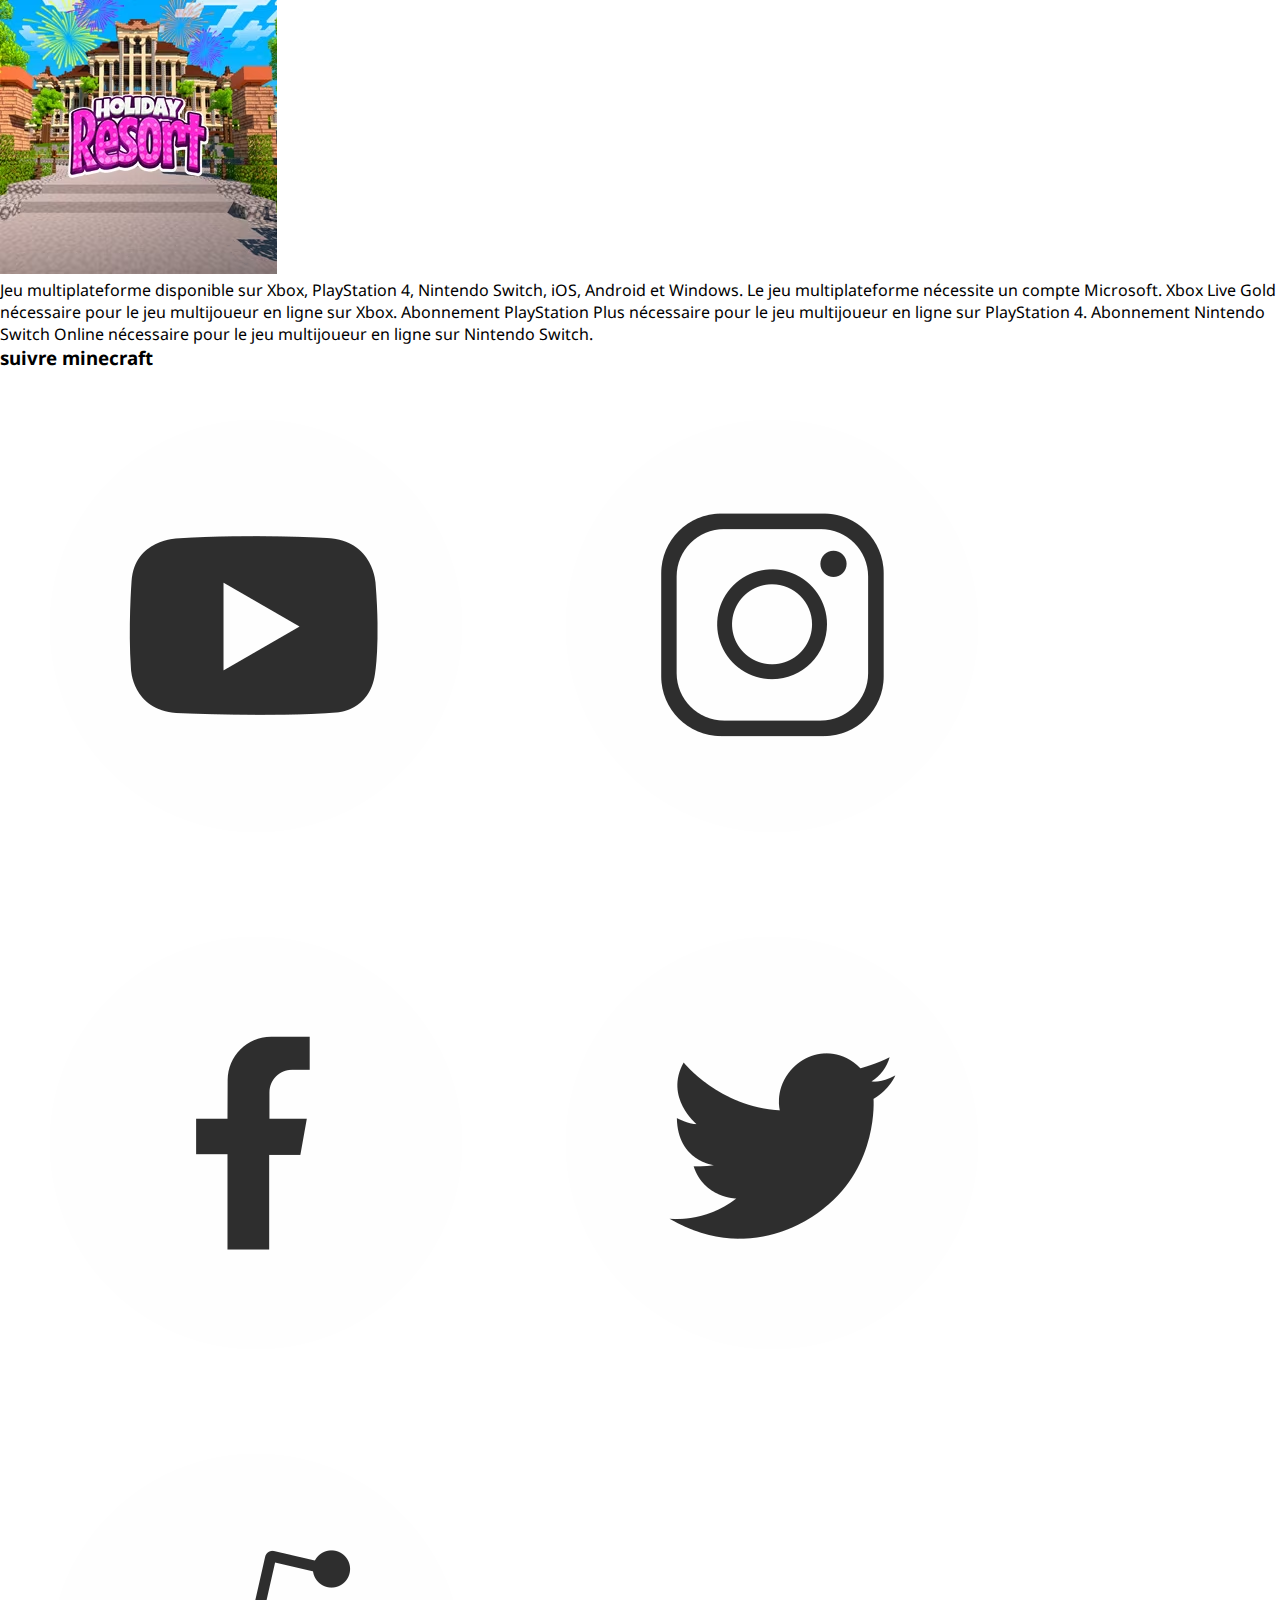
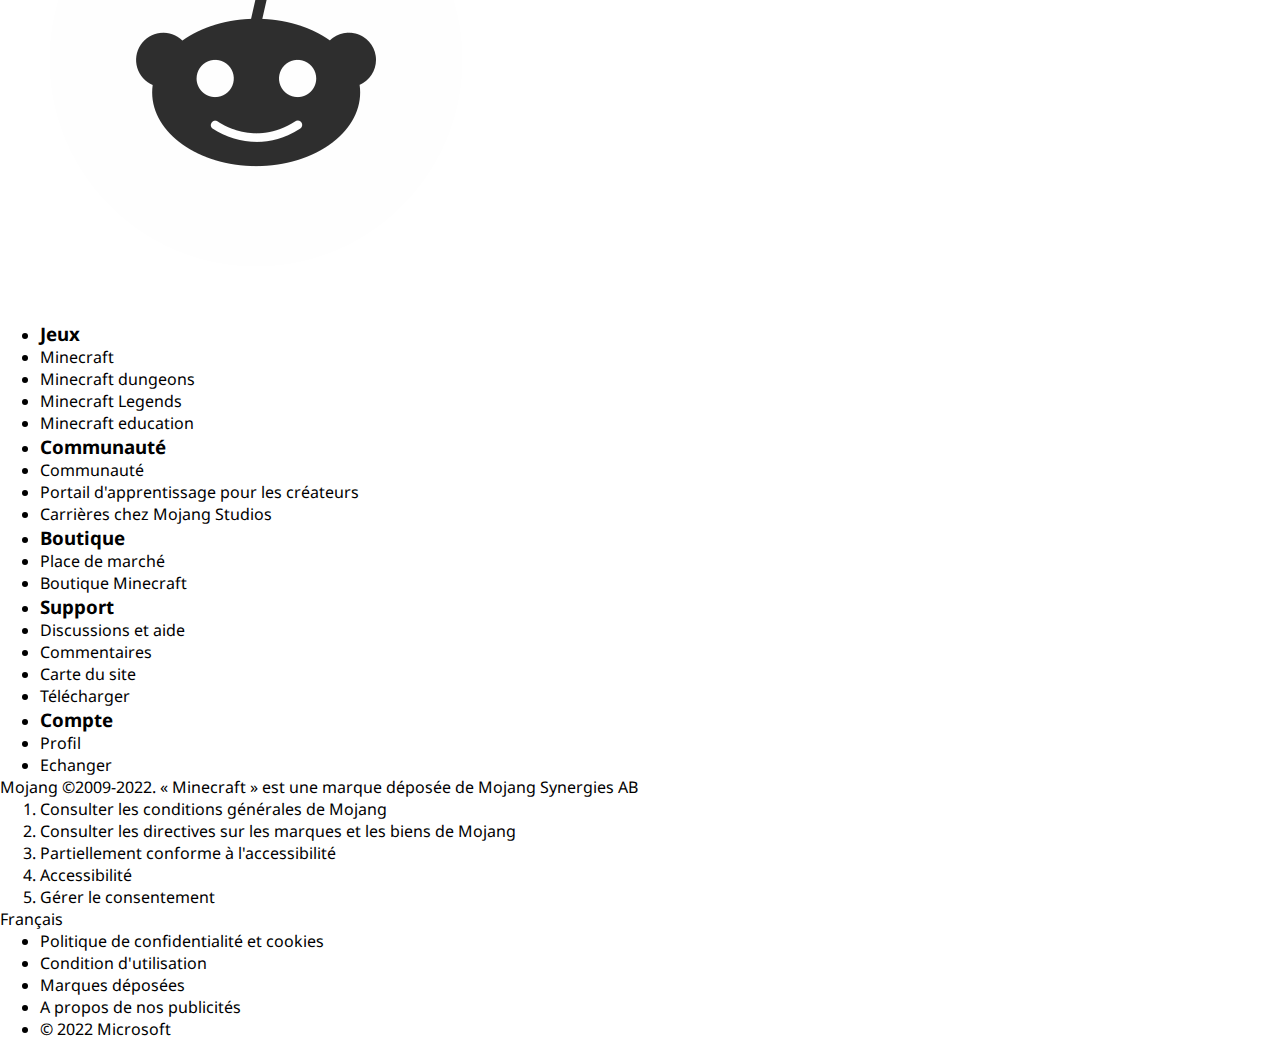
==== commit 73117d6d: "hello4" ====
--- a/site minecraft.html
+++ b/site minecraft.html
@@ -4,6 +4,7 @@
     <head>
         <meta charset="utf-8">
         <meta http-equiv="X-UA-Compatible" content="IE=edge,chrome=1"/>
+        <meta name="viewport" content="width=device-width, initial-scale=1">
         <title>Site officiel | Minecraft</title>
         <link href="site_minecraft.css" rel="stylesheet">
         <link rel="preconnect" href="https://fonts.googleapis.com">
@@ -20,7 +21,7 @@
                 </ul>
             </div>
 
-            <a href="https://www.minecraft.net/fr-fr"><img alt="Logo minecraft" src="img site minecraft/logo_minecraft.svg"/></a>
+            <span><a href="https://www.minecraft.net/fr-fr"><img alt="Logo minecraft" src="img site minecraft/logo_minecraft.svg"></a></span>
 
             <nav>
                 <ul>
@@ -37,24 +38,25 @@
 
         <main>
             <section>
-                <p><h1>bienvenue sur le site officiel de</br>minecraft</h1>Rejoignez l’une des plus grandes communautés de gamers : tenez-vous au courant des dernières actualités et découvrez de nouveaux jeux ainsi que de nouveaux modes de jeu. Commencez à construire votre propre monde sans plus attendre !</p>
-                <div><a href="https://www.minecraft.net/fr-fr/get-minecraft"><button>obtenir minecraft</button></a></div>
+                <article>
+                    <p><h1>bienvenue sur le site officiel de</br>minecraft</h1>Rejoignez l’une des plus grandes communautés de gamers : tenez-vous au courant des dernières actualités et découvrez de nouveaux jeux ainsi que de nouveaux modes de jeu. Commencez à construire votre propre monde sans plus attendre !</p>
+                    <div><a href="https://www.minecraft.net/fr-fr/get-minecraft"><button>obtenir minecraft</button></a></div>
+                </article>
             </section>
 
             <section>
                 <article>
                     <h1>explorer les jeux minecraft</h1>
-                    <div>
-                        <a href="https://www.minecraft.net/fr-fr/about-minecraft"><img src="img site minecraft/Games_Subnav_Minecraft-300x465.jpg"/></a>
-                        <a href="https://www.minecraft.net/fr-fr/about-minecraft"><h2>minecraft</h2></a>
-                        <p>Explorez votre propre monde unique, survivez à la nuit et créez tout ce que vous pouvez imaginer !</p>
-
-                    </div>
-                    <div>
-                        <a href="https://www.minecraft.net/fr-fr/about-dungeons"><img src="img site minecraft/games_subnav_dungeona-300x465.jpg"/></a>
-                        <a href="https://www.minecraft.net/fr-fr/about-dungeons"><h2>minecraft dungeons</h2></a>
-                        <p>Découvrez un tout nouveau jeu d'action et d'aventure, inpsiré r les dungeon crawlers classiques !</p>
-                    </div>
+                    <span>
+                        <div>
+                            <a href="https://www.minecraft.net/fr-fr/about-minecraft"><img src="img site minecraft/Games_Subnav_Minecraft-300x465.jpg"/>minecraft</a>
+                            <p>Explorez votre propre monde unique, survivez à la nuit et créez tout ce que vous pouvez imaginer !</p>
+                        </div>
+                        <div>
+                            <a href="https://www.minecraft.net/fr-fr/about-dungeons"><img src="img site minecraft/games_subnav_dungeona-300x465.jpg"/>minecraft dungeons</a>
+                            <p>Découvrez un tout nouveau jeu d'action et d'aventure, inpsiré les dungeon crawlers classiques !</p>
+                        </div>
+                    </span>
                 </article>
             </section>
 
--- a/site_minecraft.css
+++ b/site_minecraft.css
@@ -37,12 +37,12 @@
     color: #93cd76;
 } 
 
-header > a {
+header > span {
     background-color:#171615;
     height: 55px;
-}
-
-header > a > img {
+}  
+
+header > span > a {
     width: 200px;
     height: 70px;
     display: flex;
@@ -58,10 +58,14 @@
     height: 40px;
 } 
 
-/*header > a {
+header > span nav, header:not(header > div) {
     position: sticky;
     top: 0px;
-}  */
+ 
+    /*z-index a voir*/
+}  
+
+
 
 header > nav > ul, header > nav > ul > li {
     color:white;
@@ -121,7 +125,17 @@
     padding: 100px 390px 0px 100px;
 }
 
-main > section:nth-of-type(1) > h1 {
+/*main > section:nth-last-of-type(1) > article {
+    display: flex;
+    justify-content: center;
+} */
+
+main > section:nth-of-type(1) > article > p {
+    display: flex;
+    justify-content: center;
+}
+
+main > section:nth-of-type(1) > article > h1 {
     text-transform: uppercase;
     color: white;
     font-size: 36px;
@@ -131,13 +145,13 @@
     padding-bottom: 15px
 }
 
-main > section:nth-of-type(1) > div {
+main > section:nth-of-type(1) > article > div {
     text-decoration: none;
     padding-top: 30px;
     color: white;
 } 
 
-main > section:nth-of-type(1) > div > a > button {
+main > section:nth-of-type(1) > article > div > a > button {
     background-color: #3b8526;
     box-shadow: inset 0 4px #6bc349, inset 0 -4px #2a631c, 0 4px rgb(0 0 0 / 25%); 
     color: white;
@@ -149,7 +163,7 @@
     padding: 5px 50px;
 }
 
-main > section:nth-of-type(1) > div > a > button:hover {
+main > section:nth-of-type(1) > article > div > a > button:hover {
     background-color: #171615;
     transition: all .25s, opacity .75s .5s;
     box-shadow: inset 0 0 0 2px #1157be;
@@ -159,7 +173,7 @@
     position: absolute;
 }
 
-main > section:nth-of-type(1) > div > a:visited {
+main > section:nth-of-type(1) > article > div > a:visited {
     color: white;
     text-decoration: none;
 }
@@ -173,7 +187,8 @@
     background-image: url(https://www.minecraft.net/content/dam/minecraft/backgrounds/bg-wool-dark.png);
     background-repeat: repeat;
     padding: 50px 125px 50px 125px;
-
+    display: flex;
+    justify-content: center;
 }
 
 main > section:nth-of-type(2) > article {
@@ -183,36 +198,62 @@
     justify-content: center;
     align-items: center;
     align-content: center;
-    padding: 50px 50px 50px 50px;
-
+    padding: 45px 50px 55px 50px;
+    width: 1050px;
 }
 
 main > section:nth-of-type(2) > article > h1 {
     display: flex;
     justify-content: flex-start;
-    flex-direction: column;
-    text-transform: uppercase;
+    text-transform: uppercase;
+    align-items: flex-start;
     font-size: 26px;
     font-weight: 700;
     letter-spacing: 1px;
-
-
-} 
-
-main > section:nth-of-type(2) > article > div {
-    display: flex;
-    justify-content: center;
-    flex-direction: column;
+} 
+
+main > section:nth-of-type(2) > article > span {
+    display: flex;
+    flex-direction: row;
     flex-wrap: nowrap;
     align-content: center;
-    align-items: center;
-    padding: 50px
-
-}
-
-/*main > section:nth-of-type(2) > article > div > a {
-    height:
-
-}    */
-
-
+    align-items: baseline;
+    padding: 45px
+}
+
+main > section:nth-of-type(2) > article > span > div > a > img {
+    height: 350px;
+    widht: auto;
+    padding-bottom: 25px;
+    padding-right: 30px;
+}   
+
+main > section:nth-of-type(2) > article > span > div > p {
+    font-size: 14px;
+    text-align: center;
+    padding-right: 10px;
+    padding-top: 10px;
+}
+
+main > section:nth-of-type(2) > article > span > div > a {
+    padding-top: 20px;
+    padding-left: 30px;
+    text-transform: uppercase;
+    font-size: 18px;
+    font-weight: 700;
+    color: #196d17;
+    display: flex;
+    flex-direction: column;
+    text-align: center;
+    text-decoration: none;
+    justify-content: cent;
+}
+
+
+main > section:nth-of-type(2) > article > span > div > a:hover {
+    color: black;
+}
+
+main > section:nth-of-type(2) > article > span > div > a:visited {
+    text-decoration: none;
+}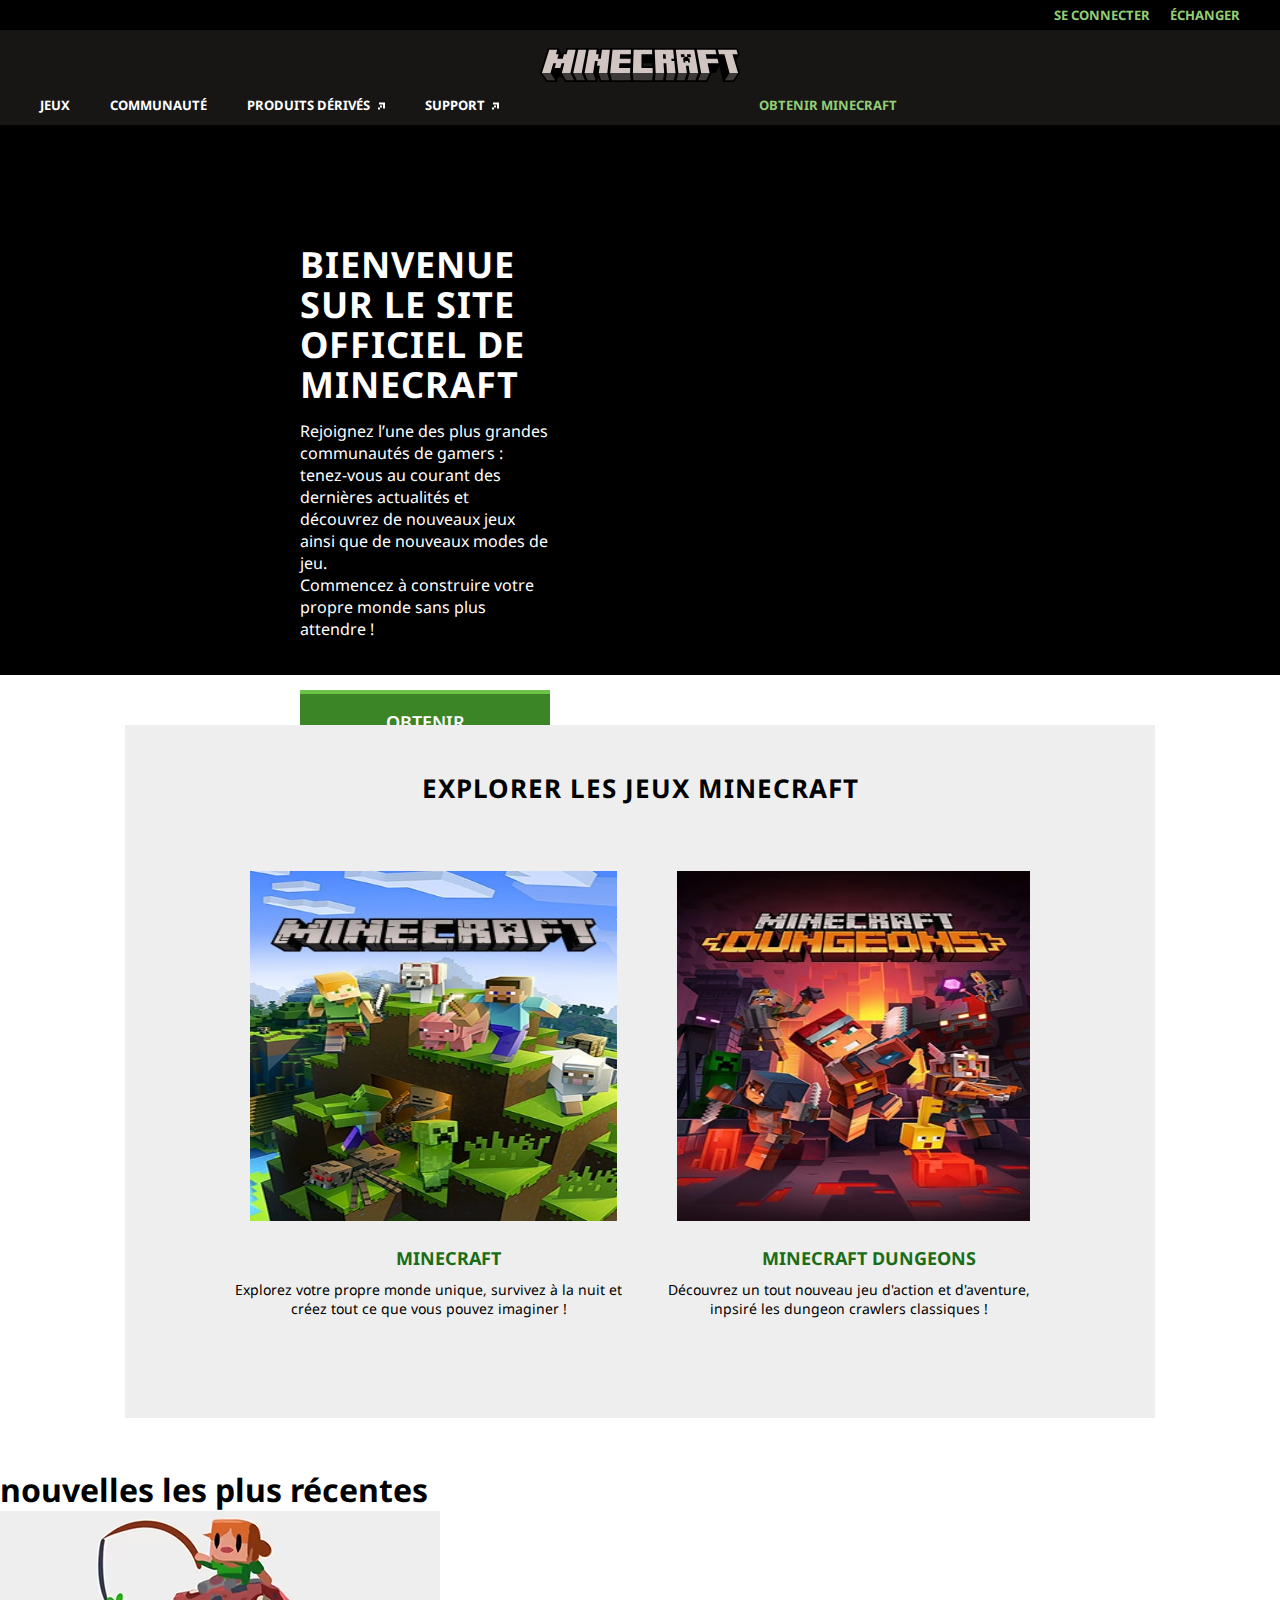
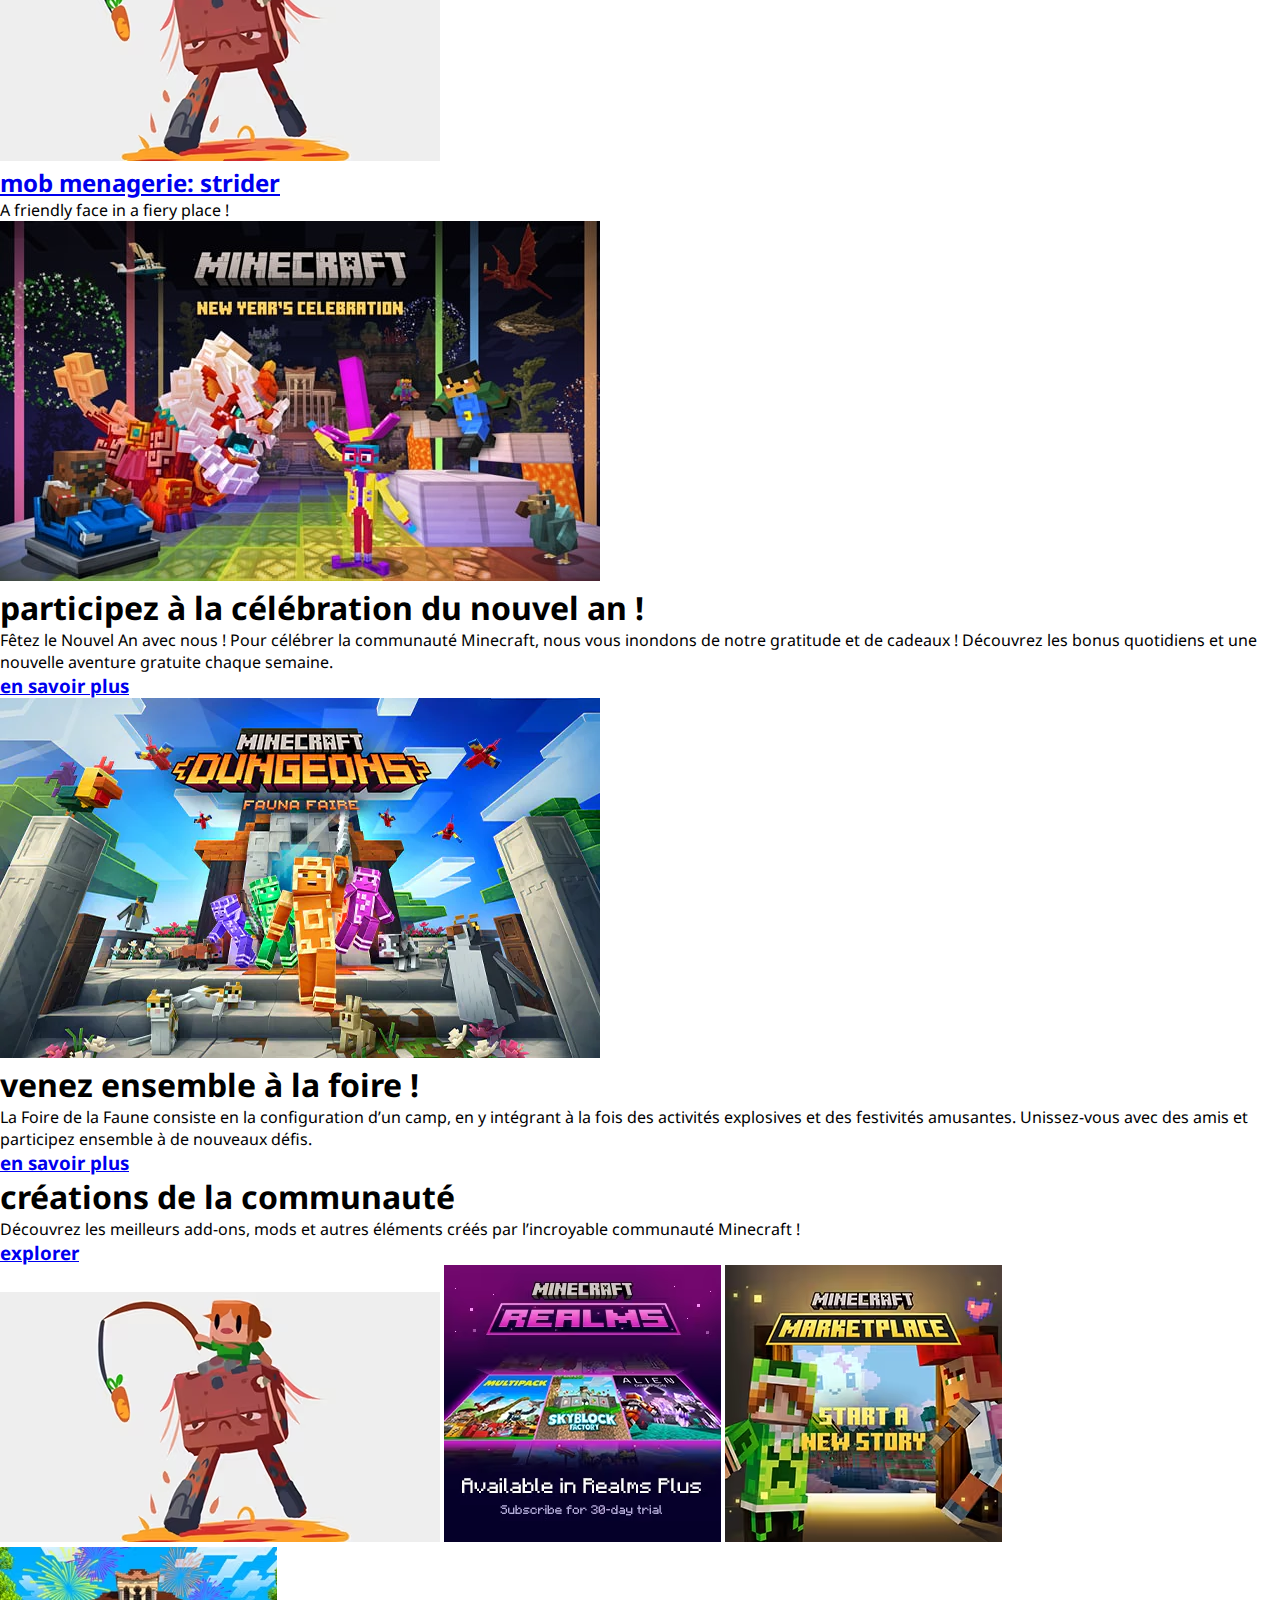
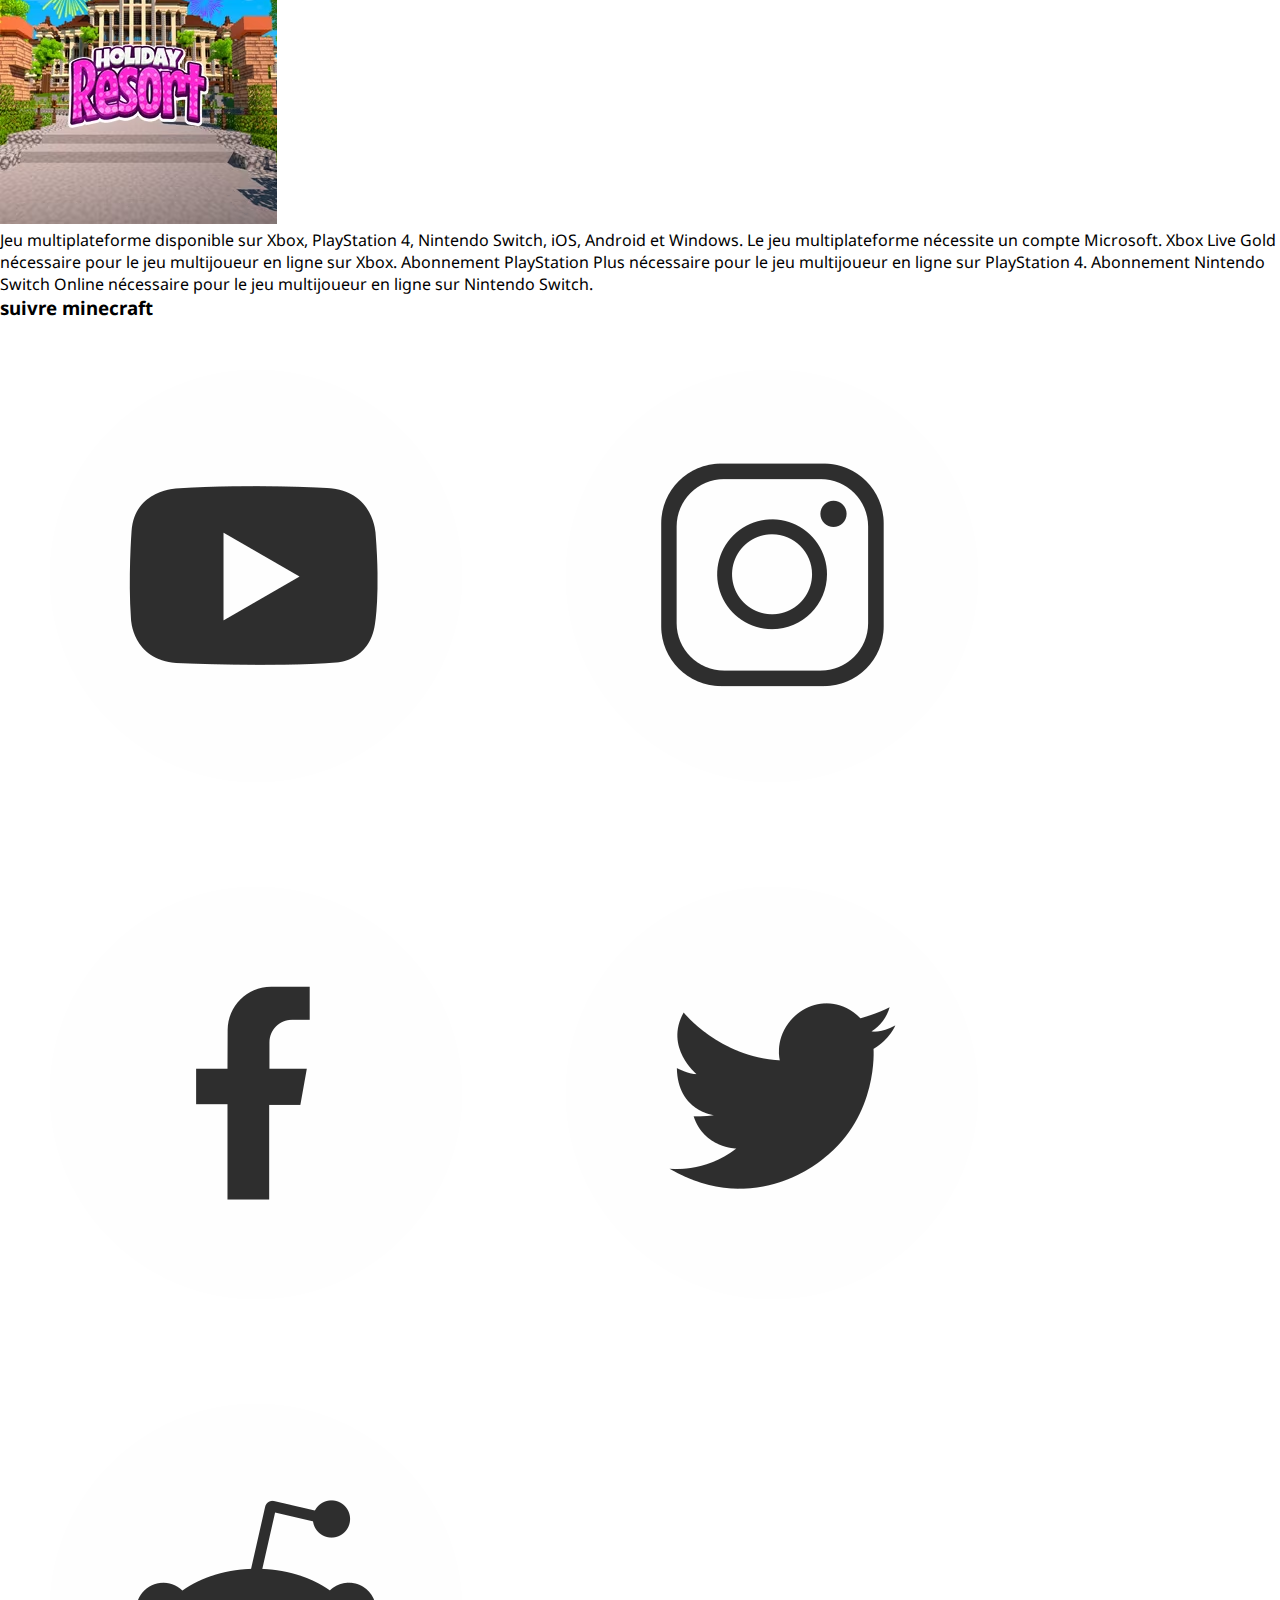
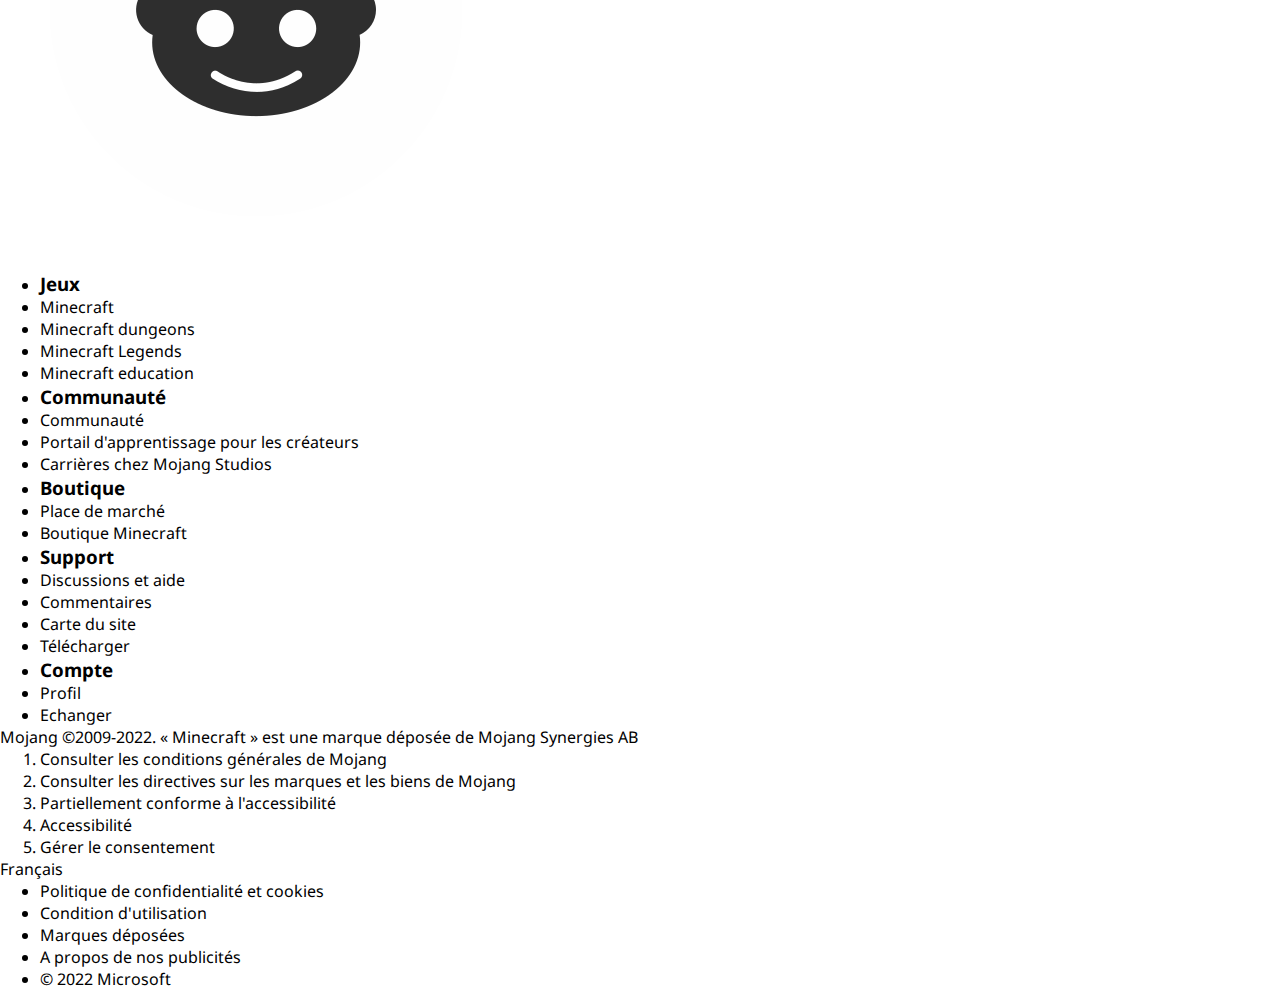
==== commit e590da9e: "ancienne nav" ====
--- a/site minecraft.html
+++ b/site minecraft.html
@@ -22,8 +22,8 @@
             </div>
 
             <span><a href="https://www.minecraft.net/fr-fr"><img alt="Logo minecraft" src="img site minecraft/logo_minecraft.svg"></a></span>
-
             <nav>
+                
                 <ul>
                     <li>jeux</li>
                     <li><a href="https://www.minecraft.net/fr-fr/community">communauté</a></li>
@@ -39,7 +39,7 @@
         <main>
             <section>
                 <article>
-                    <p><h1>bienvenue sur le site officiel de</br>minecraft</h1>Rejoignez l’une des plus grandes communautés de gamers : tenez-vous au courant des dernières actualités et découvrez de nouveaux jeux ainsi que de nouveaux modes de jeu. Commencez à construire votre propre monde sans plus attendre !</p>
+                    <p><h1>bienvenue sur le site officiel de minecraft</h1>Rejoignez l’une des plus grandes communautés de gamers : tenez-vous au courant des dernières actualités et découvrez de nouveaux jeux ainsi que de nouveaux modes de jeu.</br> Commencez à construire votre propre monde sans plus attendre !</p>
                     <div><a href="https://www.minecraft.net/fr-fr/get-minecraft"><button>obtenir minecraft</button></a></div>
                 </article>
             </section>
--- a/site_minecraft.css
+++ b/site_minecraft.css
@@ -66,7 +66,6 @@
 }  
 
 
-
 header > nav > ul, header > nav > ul > li {
     color:white;
     list-style-type: none;
@@ -110,39 +109,37 @@
 main > section:nth-of-type(1) {
     background-image: url(https://www.minecraft.net/content/dam/minecraft/home/home-hero-1200x600.jpg);
     background-position: top;
-    background-repeat: no-repeat;
+    background-repeat: no-repeat;  
     background-color: black;
-    color: white;
-    height: 500px;
+    background-size: 1100px;   
+    height: 550px;
     display: flex;
     flex-direction: column;
     justify-content: flex-start;
     align-content: center;
-    text-align:left;
-    font-size: 18px;
-    line-height: 26px;
-    font-weight: 500;
-    padding: 100px 390px 0px 100px;
-}
-
-/*main > section:nth-last-of-type(1) > article {
-    display: flex;
-    justify-content: center;
-} */
-
-main > section:nth-of-type(1) > article > p {
-    display: flex;
-    justify-content: center;
+    text-align: left;
+    color: white;
+}
+
+main > section:nth-of-type(1) > article {
+    padding: 100px 730px 50px 300px;
 }
 
 main > section:nth-of-type(1) > article > h1 {
     text-transform: uppercase;
-    color: white;
     font-size: 36px;
     font-weight: 700;
     line-height: 40px;
+    padding-bottom: 15px;
     letter-spacing: 1px;
-    padding-bottom: 15px
+}
+
+main > section:nth-of-type(1) > article > p {
+    color: white;
+    font-weight: 400;
+    font-size: 18px;
+    line-height: 26px;
+    padding-bottom: 20px;
 }
 
 main > section:nth-of-type(1) > article > div {
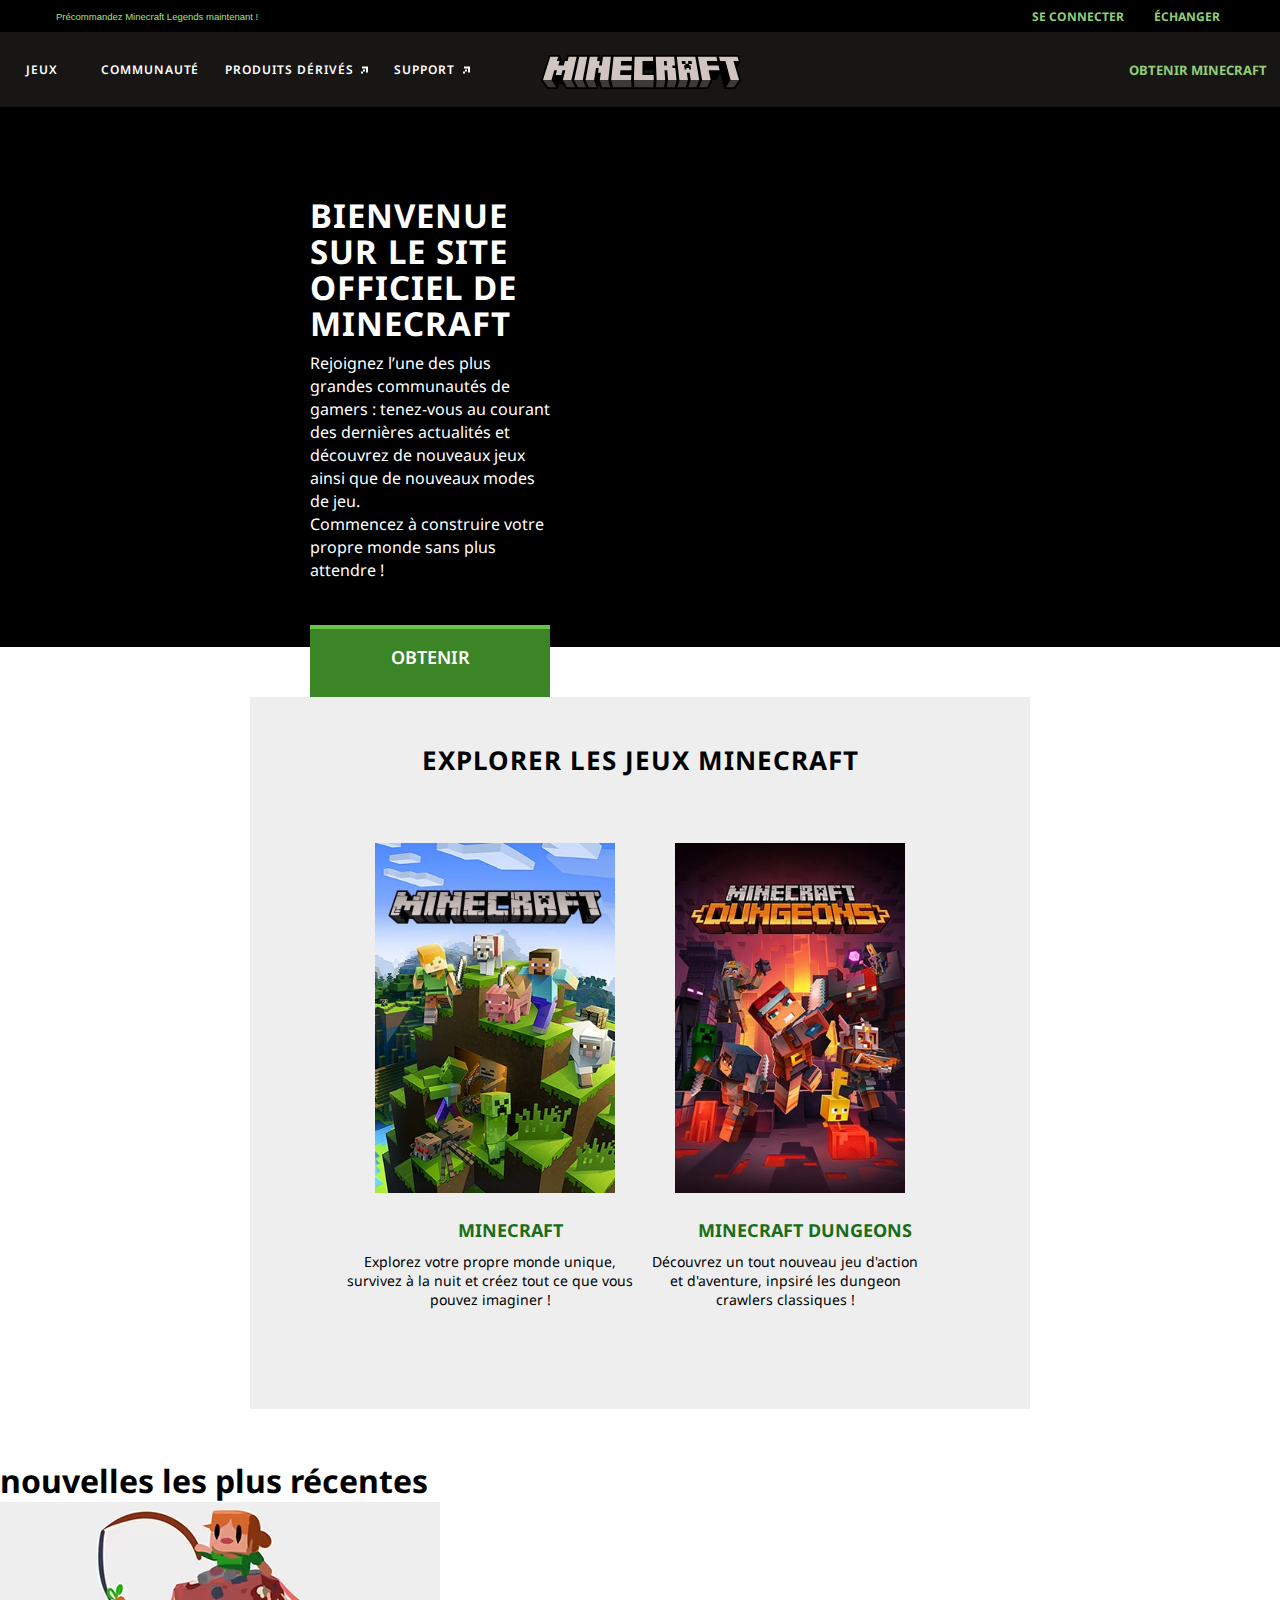
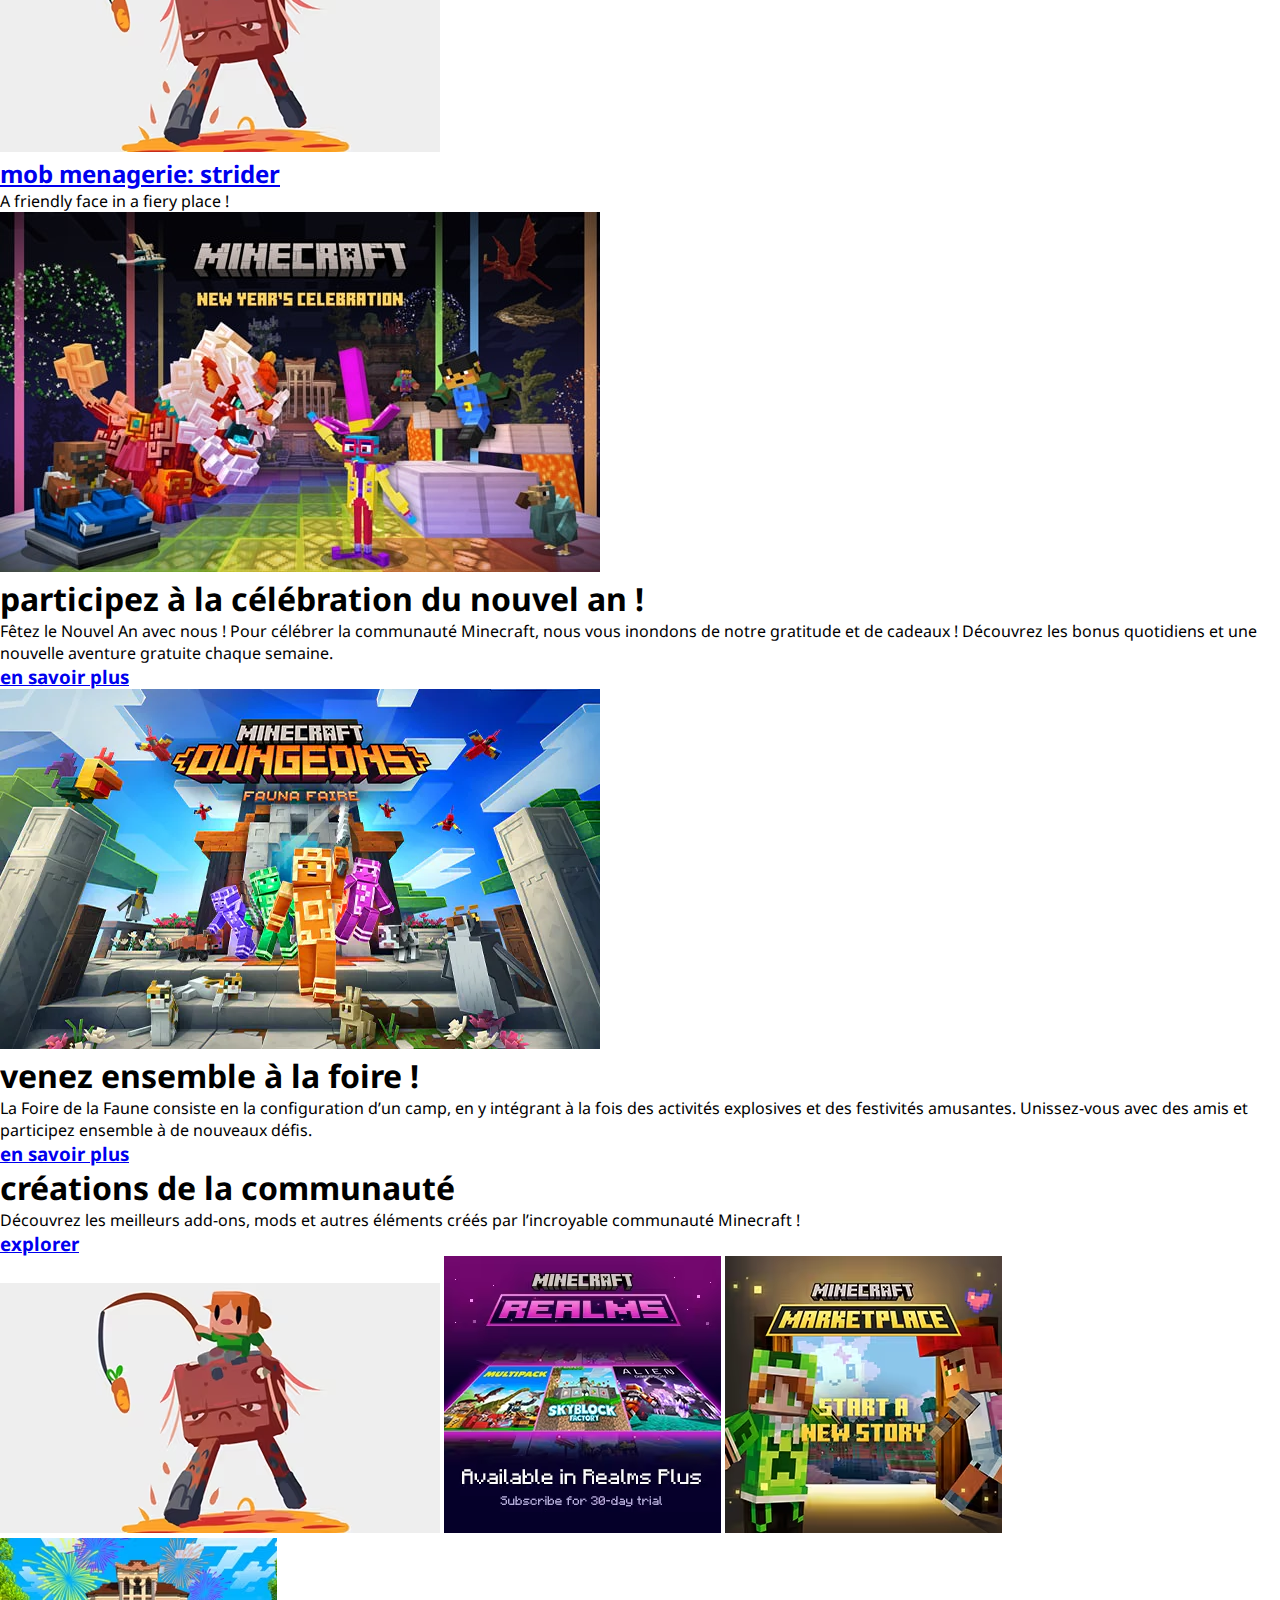
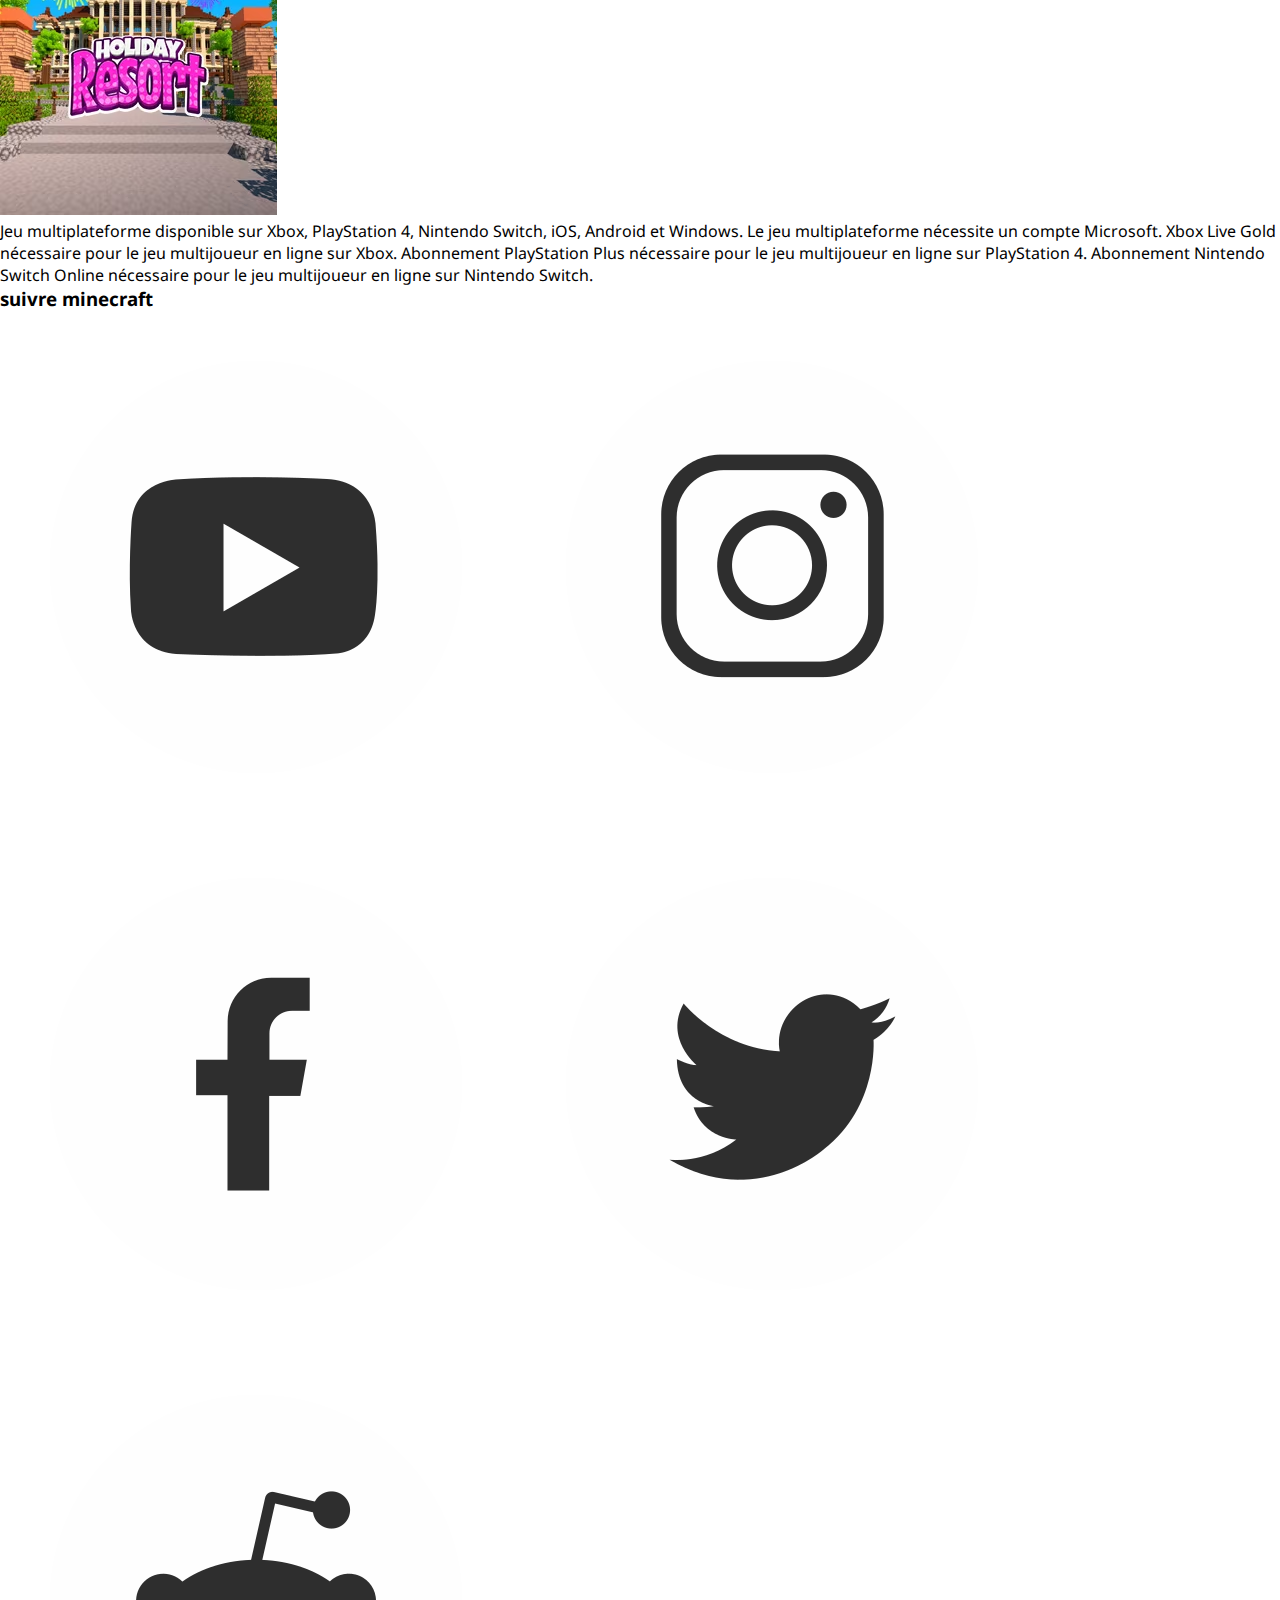
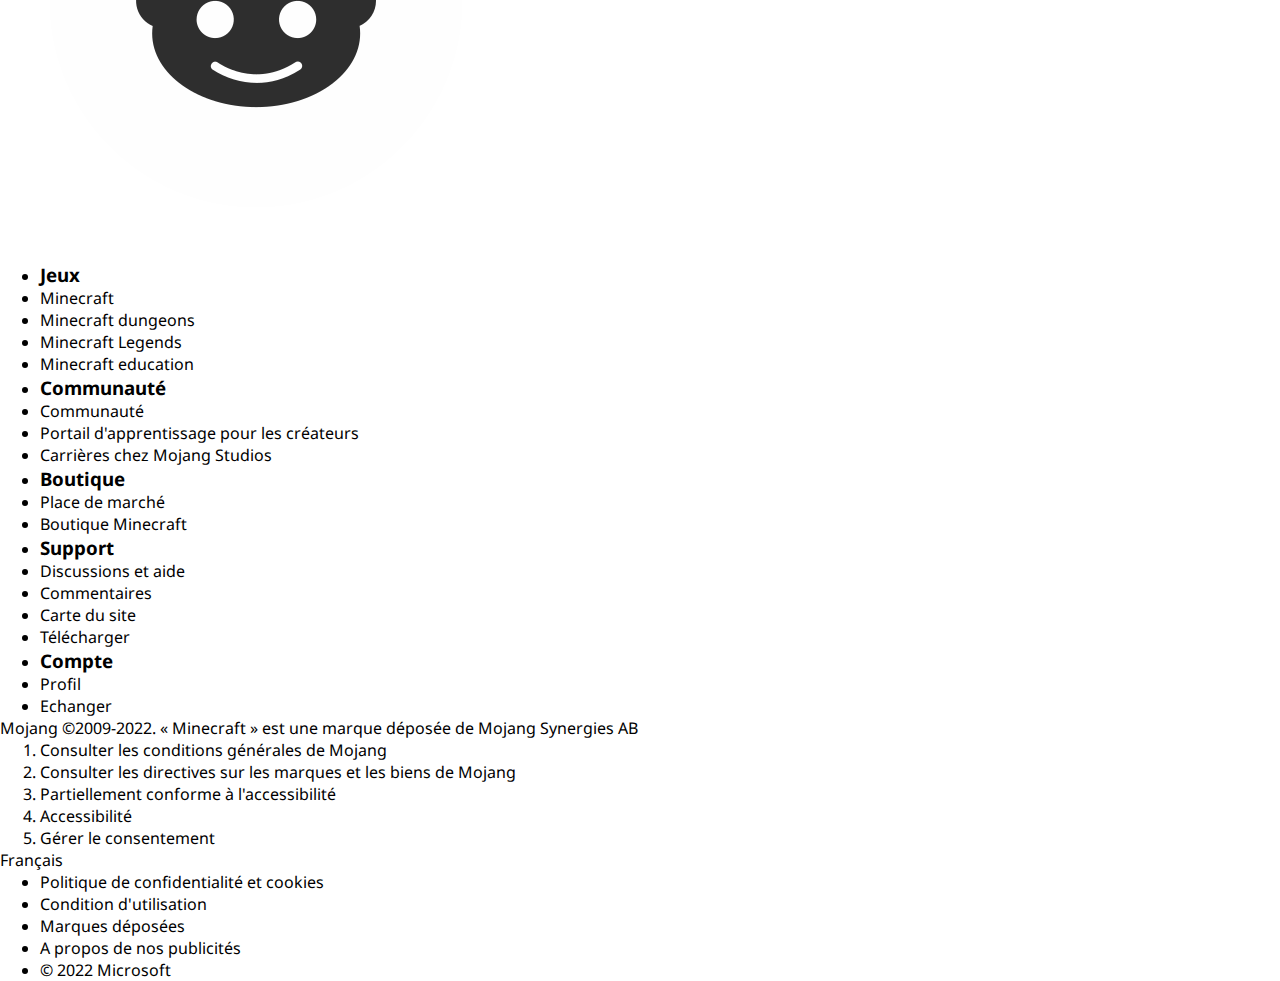
==== commit e9d49e63: "new-nav_not_finish" ====
--- a/site minecraft.html
+++ b/site minecraft.html
@@ -15,21 +15,22 @@
     <body>
         <header>
             <div>
+                <span><a href="https://www.minecraft.net/fr-fr/store/legends-standard-edition">Précommandez Minecraft Legends maintenant !</a></span>
                 <ul>
                     <li><a href ="https://www.minecraft.net/fr-fr/login">se connecter</a></li>
                     <li><a href="https://www.minecraft.net/fr-fr/redeem">échanger</a></li>
                 </ul>
             </div>
 
-            <span><a href="https://www.minecraft.net/fr-fr"><img alt="Logo minecraft" src="img site minecraft/logo_minecraft.svg"></a></span>
             <nav>
-                
                 <ul>
                     <li>jeux</li>
                     <li><a href="https://www.minecraft.net/fr-fr/community">communauté</a></li>
                     <li><a href="https://shop.minecraft.net/">produits dérivés<img alt="link_icon" src="icones_reseaux/nav-link-icon.svg"></a></li>
                     <li><a href="https://help.minecraft.net/">support<img alt="link_icon" src="icones_reseaux/nav-link-icon.svg"></a></li>
                 </ul>
+
+                <span><a href="https://www.minecraft.net/fr-fr"><img src="img site minecraft/logo_minecraft.svg" alt="Logo minecraft"></a></span>
 
                 <a href="https://www.minecraft.net/fr-fr/get-minecraft">obtenir minecraft</a>
             </nav>
@@ -69,7 +70,6 @@
                         <p>A friendly face in a fiery place !</p>
                     </div>
                 </article>
-
             </section>
 
             <section>
--- a/site_minecraft.css
+++ b/site_minecraft.css
@@ -12,9 +12,30 @@
     background-color: black;
     display:flex;
     flex-direction: row;
-    justify-content:flex-end;
-    align-content: center;
-    align-items: center;
+    justify-content: space-between;
+    align-content: center;
+    align-items: center;
+    height: 32px;  /*de base c'est 35px voir 36.2778px*/
+}
+
+header > div > span, header > div > span > a {
+    display: flex;
+    justify-content: left;
+    align-items: center;
+    align-content: center;
+    margin-left: 28px;
+    color: #a0e081;
+    text-decoration: none;
+    font-size: 9.5px; /*de base c'est 11px */
+    font-family: Helvetica Neue ,Helvetica,Arial,sans-serif;
+    font-weight: 400;
+    letter-spacing: 1.5;
+    line-height: initial;
+}
+
+header > div > span:hover, header > div > span > a:hover {
+    color: white;
+    text-decoration: underline;
 }
 
 header > div > ul,  header > div > ul > li a {
@@ -27,44 +48,38 @@
     flex-direction: row;
     justify-content: space-between;
     height: 30px;
-    margin-right: 20px;
-    font-size: small;
-    font-weight: bold;
-    text-decoration: none;
+    padding-right: 30px;
+    font-size: .75rem;
+    font-weight: 700;
+    text-decoration: none;
+}
+
+header > div > ul:hover,  header > div > ul > li a:hover {
+    color: white
 }
 
 header > div > ul > li > a:visited {
     color: #93cd76;
 } 
 
-header > span {
-    background-color:#171615;
-    height: 55px;
-}  
-
-header > span > a {
-    width: 200px;
-    height: 70px;
-    display: flex;
-    justify-content: center;
-    align-items: center;
-    margin: auto;
-}
+
 
 header > nav {
     background-color:#171615;
-    display:flex;
-    flex-direction: row;
-    height: 40px;
-} 
-
-header > span nav, header:not(header > div) {
+    display: flex;
+    flex-direction: row;
+    justify-content: space-between;
+    height: 75px;
+    
+} 
+
+/*header > nav, header > nav > ul > li, header > nav > span, header > nav > a {      
     position: sticky;
     top: 0px;
- 
-    /*z-index a voir*/
-}  
-
+    left: 0px;
+    right: 0px;
+
+}  */
 
 header > nav > ul, header > nav > ul > li {
     color:white;
@@ -72,14 +87,20 @@
     text-transform: uppercase;
     text-decoration: none;
     display: flex;
-    align-items: center;
-    flex-direction: row;
-    justify-content: space-around;
+    justify-content: flex-start;
+    align-items: center;
+    align-content: center;
     flex-wrap: nowrap;
-    text-align: justify;
-    margin-right: 40px;
-    font-size: small;
-    font-weight: bold;
+    padding-right: 13px;
+    padding-left: 13px;
+    font-size: 12px;
+    font-weight: 600;
+    letter-spacing: 0.96px;
+    line-height: 18px;
+}
+
+header > nav > ul > li > a > img {
+    margin-left: 7.5px;
 }
 
 header > nav > ul > li > a,  header > nav > ul > li > a:visited {
@@ -87,21 +108,33 @@
     color: white;
 }
 
-header > nav > a:not(ul) {
+header > nav > ul >li:first-of-type {
+    padding-right: 30px;
+}
+
+header > nav > span > a > img {
+    width: 200px;              
+    height: 80px;
+    display: flex;
+    align-items: center;
+    align-content: center;
+    padding-right: 330px;
+}  
+
+header > nav > a {
     color: #93cd76 ;
     text-transform: uppercase;
     display: flex;
     align-items: center;
+    align-content: center;
     justify-content: flex-end;
     font-size: small;
     font-weight: bold;
     text-decoration: none;
-    padding-left: 180px;
-}
-
-header > nav > ul > li > a > img {
-    margin-left: 7.5px;
-}
+    padding-right: 13px;
+    padding-left: 13px;
+}
+
 
 
 
@@ -111,8 +144,8 @@
     background-position: top;
     background-repeat: no-repeat;  
     background-color: black;
-    background-size: 1100px;   
-    height: 550px;
+    background-size: 1080px;   
+    height: 540px;
     display: flex;
     flex-direction: column;
     justify-content: flex-start;
@@ -122,24 +155,24 @@
 }
 
 main > section:nth-of-type(1) > article {
-    padding: 100px 730px 50px 300px;
+    padding: 78px 730px 50px 310px;
+    line-height: 23px;  /*de base 26px interline du paragraphe*/
+
 }
 
 main > section:nth-of-type(1) > article > h1 {
     text-transform: uppercase;
-    font-size: 36px;
-    font-weight: 700;
-    line-height: 40px;
-    padding-bottom: 15px;
+    font-size: 33px;    /*de base 36px*/
+    font-weight: 700;
+    line-height: 36px;    /*de base 35 px*/
+    padding-bottom: 10px;  /*de base 15px */
     letter-spacing: 1px;
 }
 
 main > section:nth-of-type(1) > article > p {
     color: white;
-    font-weight: 400;
     font-size: 18px;
-    line-height: 26px;
-    padding-bottom: 20px;
+    padding-bottom: 13px; /*de base 20 */
 }
 
 main > section:nth-of-type(1) > article > div {
@@ -183,7 +216,7 @@
 main > section:nth-of-type(2) {
     background-image: url(https://www.minecraft.net/content/dam/minecraft/backgrounds/bg-wool-dark.png);
     background-repeat: repeat;
-    padding: 50px 125px 50px 125px;
+    padding: 50px 250px 50px 250px;
     display: flex;
     justify-content: center;
 }
@@ -220,7 +253,7 @@
 
 main > section:nth-of-type(2) > article > span > div > a > img {
     height: 350px;
-    widht: auto;
+    width: auto;
     padding-bottom: 25px;
     padding-right: 30px;
 }   
@@ -246,11 +279,20 @@
     justify-content: cent;
 }
 
-
 main > section:nth-of-type(2) > article > span > div > a:hover {
     color: black;
 }
 
 main > section:nth-of-type(2) > article > span > div > a:visited {
     text-decoration: none;
-}+}
+
+
+
+
+
+/*main > section:nth-of-type(3) {
+    background-image: url(https://www.minecraft.net/content/dam/minecraft/backgrounds/bg-wool-dark.png) url(https://www.minecraft.net/etc.clientlibs/minecraft/clientlibs/main/resources/img/feature-content/trans-top-darkwool.png) ;
+    background-repeat: repeat no-repeat;
+}           a revoir*/
+
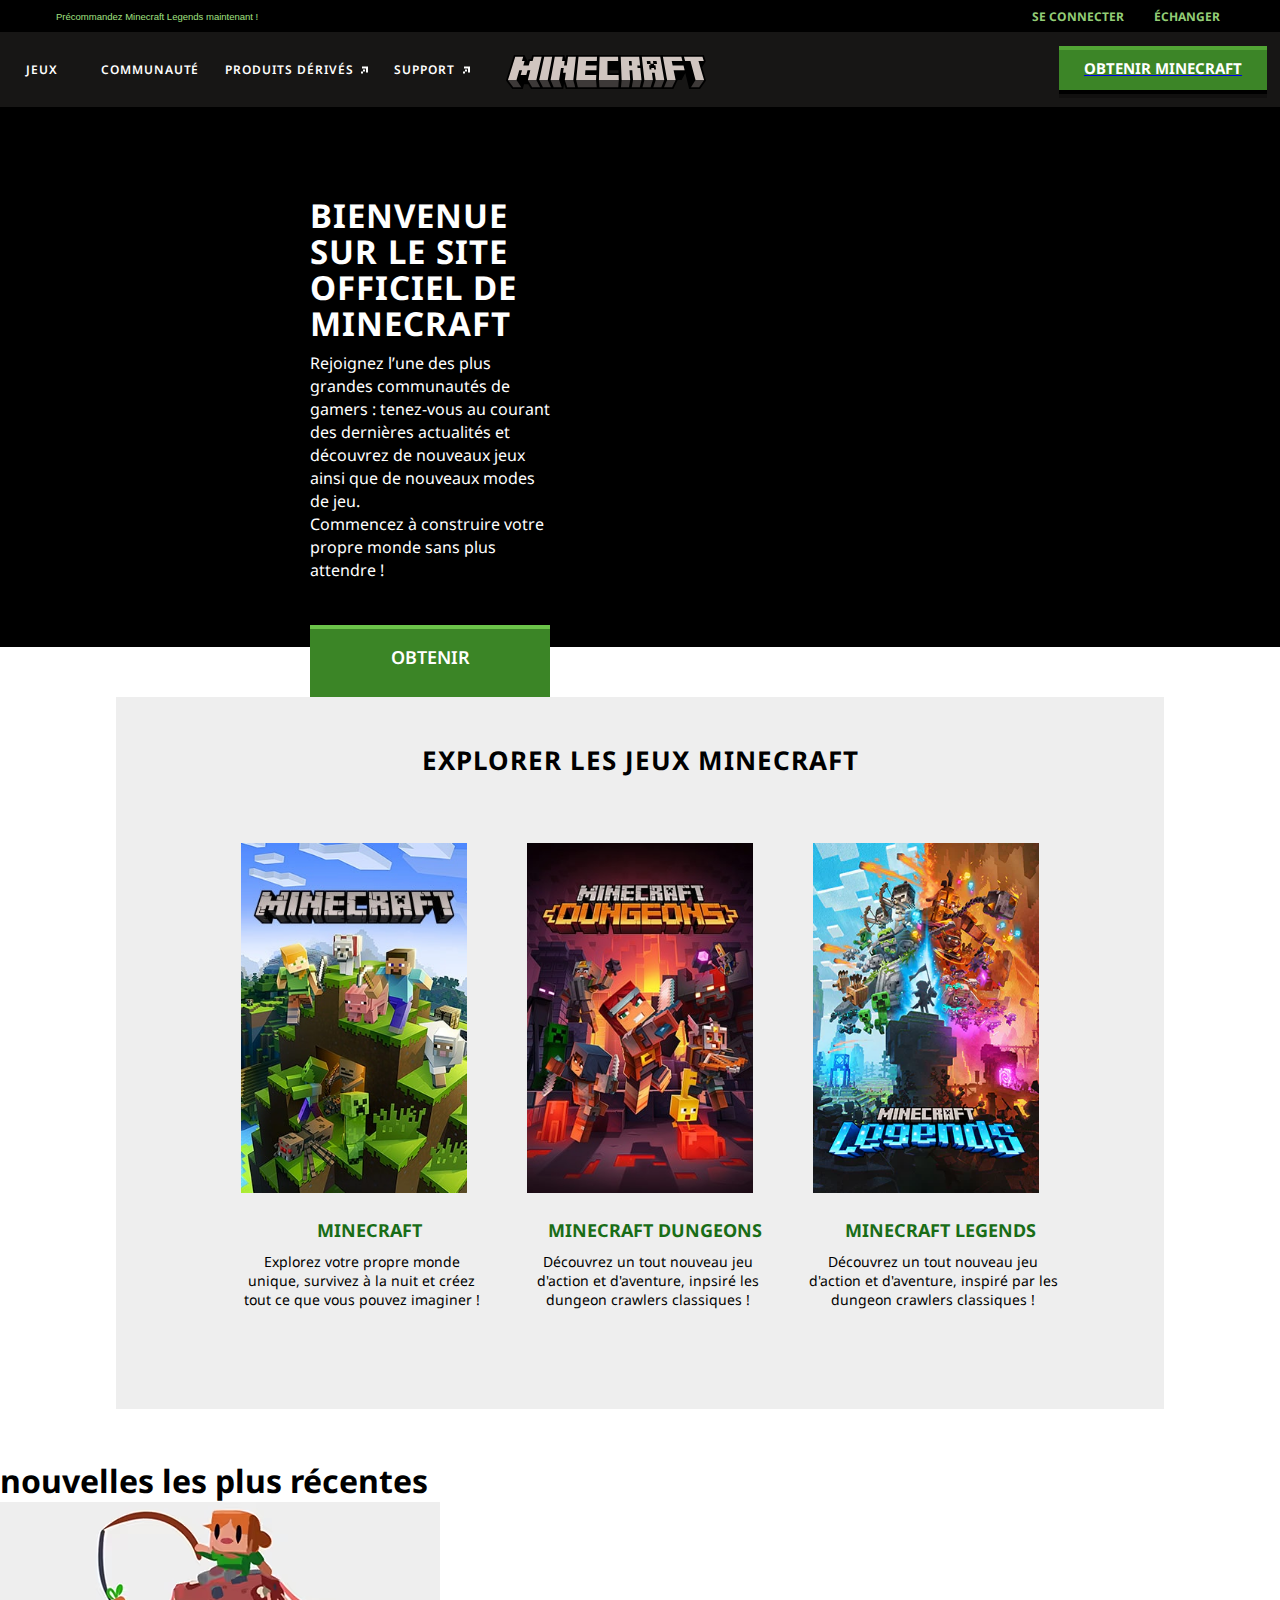
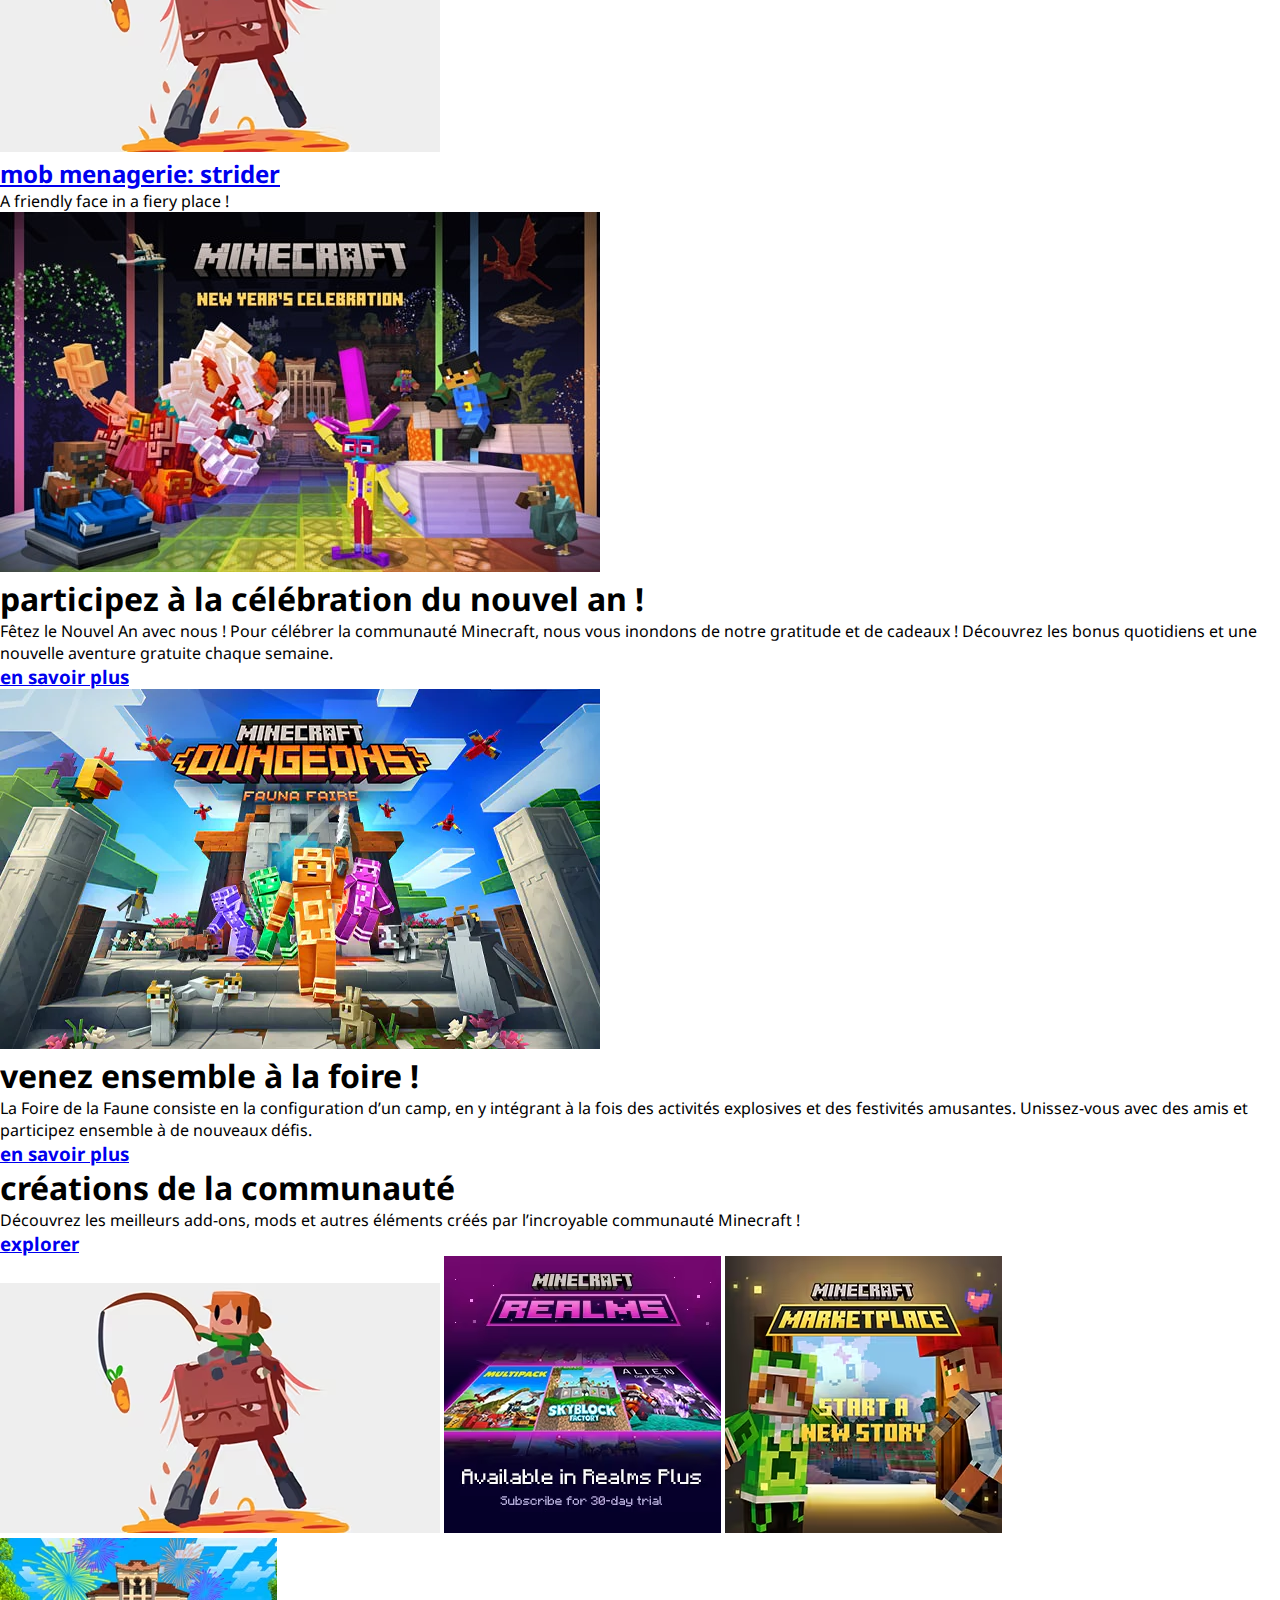
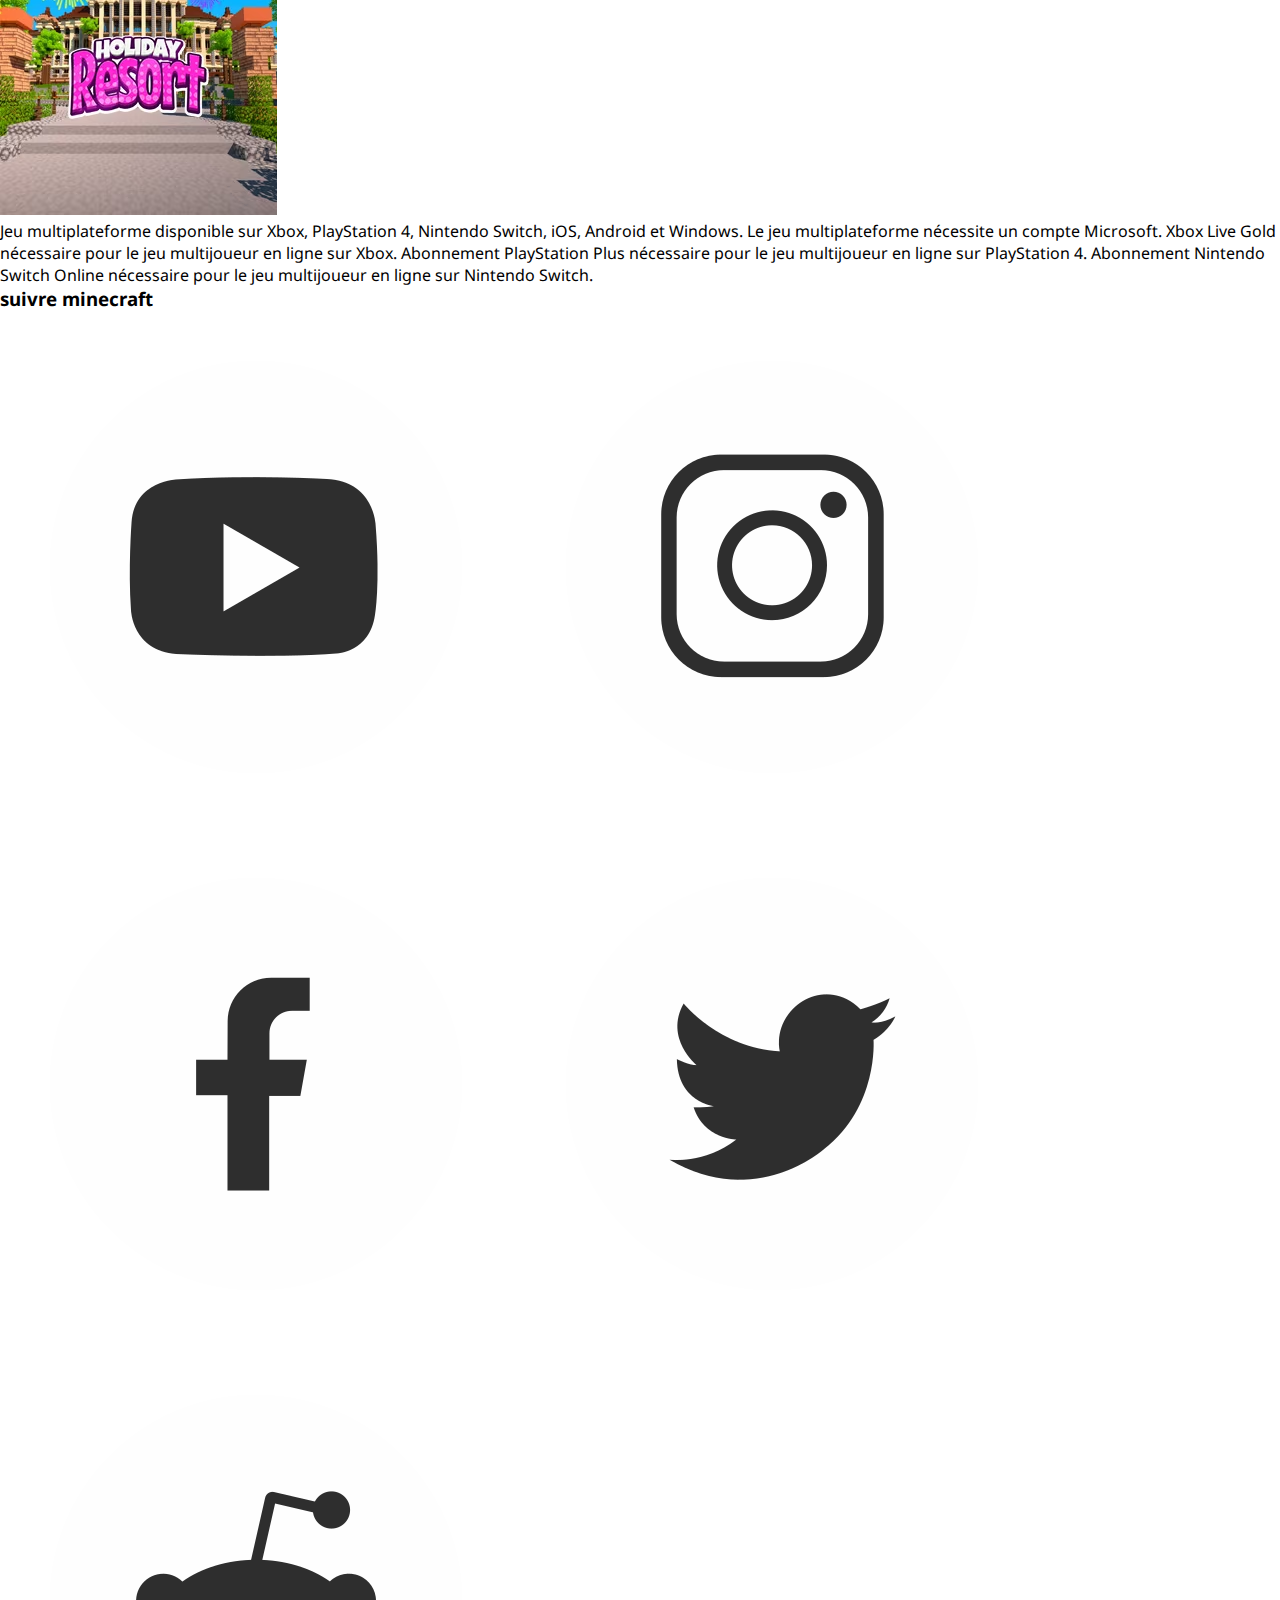
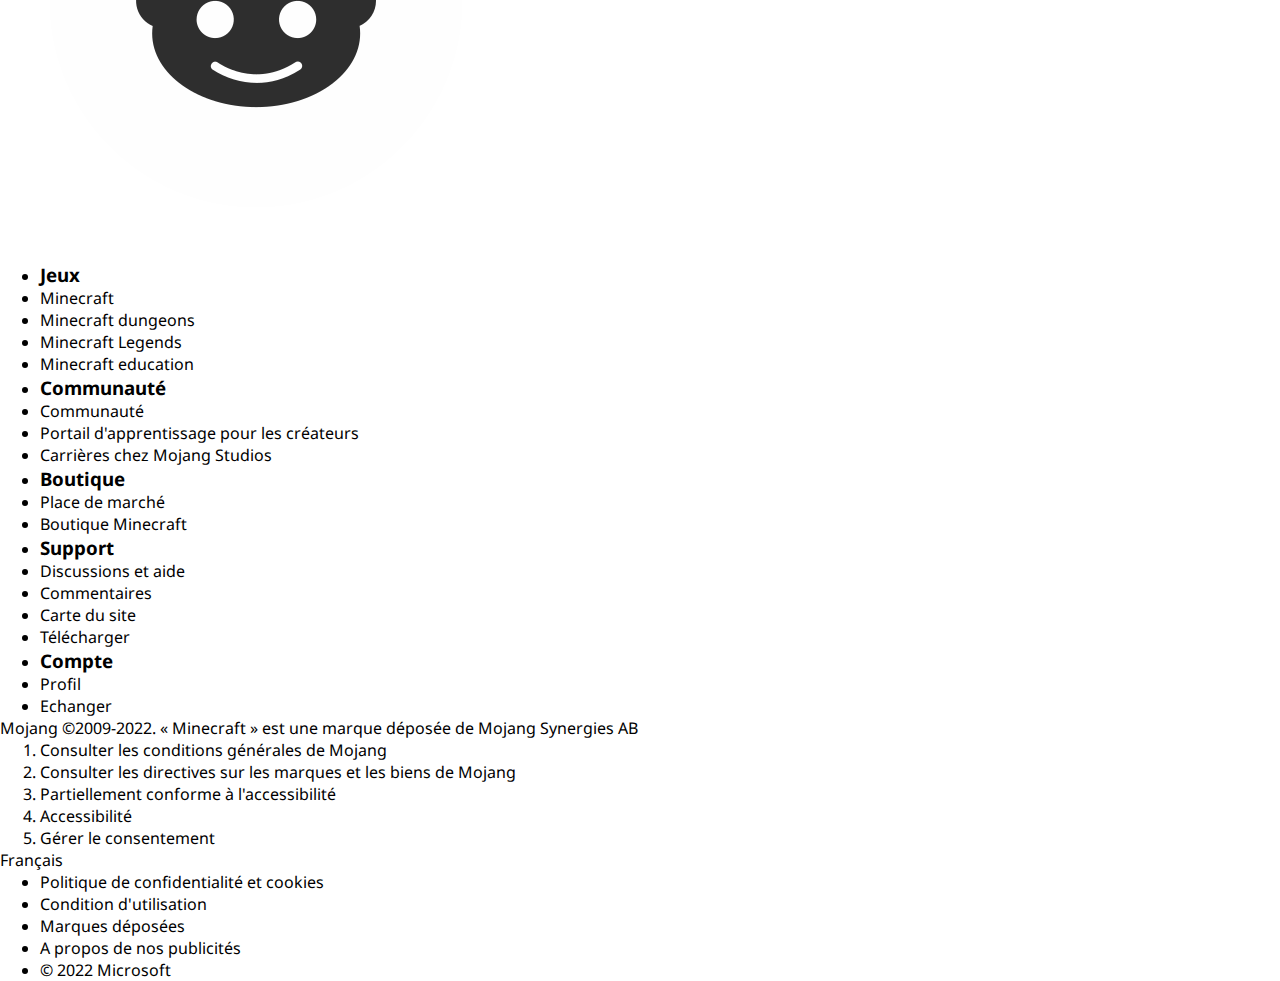
==== commit 884317fd: "3_games_explorer" ====
--- a/site minecraft.html
+++ b/site minecraft.html
@@ -32,7 +32,7 @@
 
                 <span><a href="https://www.minecraft.net/fr-fr"><img src="img site minecraft/logo_minecraft.svg" alt="Logo minecraft"></a></span>
 
-                <a href="https://www.minecraft.net/fr-fr/get-minecraft">obtenir minecraft</a>
+                <div><a href="https://www.minecraft.net/fr-fr/get-minecraft"><button>obtenir minecraft</button></a></div>
             </nav>
         </header>
 
@@ -56,6 +56,10 @@
                         <div>
                             <a href="https://www.minecraft.net/fr-fr/about-dungeons"><img src="img site minecraft/games_subnav_dungeona-300x465.jpg"/>minecraft dungeons</a>
                             <p>Découvrez un tout nouveau jeu d'action et d'aventure, inpsiré les dungeon crawlers classiques !</p>
+                        </div>
+                        <div>
+                            <a href="https://www.minecraft.net/fr-fr/about-legends"><img src="img site minecraft/MCL_Games_Subnav_Legends_300x465.webp"/>minecraft legends</a>
+                            <p>Découvrez un tout nouveau jeu d'action et d'aventure, inspiré par les dungeon crawlers classiques !</p>
                         </div>
                     </span>
                 </article>
--- a/site_minecraft.css
+++ b/site_minecraft.css
@@ -16,6 +16,7 @@
     align-content: center;
     align-items: center;
     height: 32px;  /*de base c'est 35px voir 36.2778px*/
+    /*position: fixed;*/
 }
 
 header > div > span, header > div > span > a {
@@ -70,7 +71,6 @@
     flex-direction: row;
     justify-content: space-between;
     height: 75px;
-    
 } 
 
 /*header > nav, header > nav > ul > li, header > nav > span, header > nav > a {      
@@ -121,19 +121,46 @@
     padding-right: 330px;
 }  
 
-header > nav > a {
-    color: #93cd76 ;
-    text-transform: uppercase;
+header > nav > div {
+    color: white ;
     display: flex;
     align-items: center;
     align-content: center;
     justify-content: flex-end;
-    font-size: small;
-    font-weight: bold;
     text-decoration: none;
     padding-right: 13px;
     padding-left: 13px;
 }
+
+header > nav > div > a > button {
+    display: flex;
+    justify-content: center;
+    align-items: center;
+    text-align: center;
+    white-space: nowrap;
+    background-color: #3c8527;
+    box-shadow: inset 0 4px #52a535, 0 4px rgb(0 0 0 / 25%);
+    height: 3rem;
+    width: 13rem;
+    border-width: 0 0 0.25rem;
+    padding: 1rem 1.5rem;
+    color: white;
+    text-transform: uppercase;
+    font-weight: 700;
+    font-size: 15px;
+    line-height: 1.25rem;
+}
+
+header > nav > div > a > button:hover {
+    background-color: #2a641c;
+    cursor: pointer;
+    text-decoration: none;
+}
+
+header > nav > div > a:visited {
+    color: white;
+    text-decoration: none;
+} 
 
 
 
@@ -154,10 +181,18 @@
     color: white;
 }
 
-main > section:nth-of-type(1) > article {
-    padding: 78px 730px 50px 310px;
-    line-height: 23px;  /*de base 26px interline du paragraphe*/
-
+@media screen {
+    main > section:nth-of-type(1) > article {
+        padding: 78px 730px 50px 310px;
+        line-height: 23px;  /*de base 26px interline du paragraphe*/
+    }
+}
+
+@media (max-width: 960px) {
+    main > section:nth-of-type(1) > article { /*demi-écran pc*/
+        padding: 85px 200px 50px 80px;
+        line-height: 23px;  /*de base 26px interline du paragraphe*/
+    }
 }
 
 main > section:nth-of-type(1) > article > h1 {
@@ -242,41 +277,84 @@
     letter-spacing: 1px;
 } 
 
-main > section:nth-of-type(2) > article > span {
-    display: flex;
-    flex-direction: row;
-    flex-wrap: nowrap;
-    align-content: center;
-    align-items: baseline;
-    padding: 45px
-}
-
-main > section:nth-of-type(2) > article > span > div > a > img {
-    height: 350px;
-    width: auto;
-    padding-bottom: 25px;
-    padding-right: 30px;
-}   
-
-main > section:nth-of-type(2) > article > span > div > p {
-    font-size: 14px;
-    text-align: center;
-    padding-right: 10px;
-    padding-top: 10px;
-}
-
-main > section:nth-of-type(2) > article > span > div > a {
-    padding-top: 20px;
-    padding-left: 30px;
-    text-transform: uppercase;
-    font-size: 18px;
-    font-weight: 700;
-    color: #196d17;
-    display: flex;
-    flex-direction: column;
-    text-align: center;
-    text-decoration: none;
-    justify-content: cent;
+@media screen {
+    main > section:nth-of-type(2) > article > span {
+        display: flex;
+        flex-direction: row;
+        flex-wrap: nowrap;
+        align-content: center;
+        align-items: baseline;
+        padding: 45px
+    }
+    main > section:nth-of-type(2) > article > span > div > a > img {
+        height: 350px;
+        width: auto;
+        padding-bottom: 25px;
+        padding-right: 30px;
+    } 
+    main > section:nth-of-type(2) > article > span > div > p {
+        font-size: 14px;
+        text-align: center;
+        padding-right: 10px;
+        padding-left: 25px;
+        padding-top: 10px;
+    }
+    main > section:nth-of-type(2) > article > span > div > a {
+        padding-top: 20px;
+        padding-left: 30px;
+        text-transform: uppercase;
+        font-size: 18px;
+        font-weight: 700;
+        color: #196d17;
+        display: flex;
+        flex-direction: column;
+        text-align: center;
+        text-decoration: none;
+        justify-content: center;
+    }
+    /*main > section:nth-of-type(2) > article > span > div > a > img:hover {    effet de zoom avec bordure verte au passage de souris (que en screen)
+        box-shadow: inset 0 0 0 2px #1157be;
+    } */
+}
+
+@media (max-width: 960px) {
+    main > section:nth-of-type(2) > article > span > div:nth-of-type(3) {
+        display: none;
+    }
+    main > section:nth-of-type(2) > article > span {
+        display: flex;
+        flex-direction: row;
+        flex-wrap: nowrap;
+        align-content: center;
+        align-items: baseline;
+        padding: 45px
+    }
+    main > section:nth-of-type(2) > article > span > div > a > img {
+        height: 350px;
+        width: auto;
+        padding-bottom: 25px;
+        padding-right: 30px;
+    }   
+    main > section:nth-of-type(2) > article > span > div:not() > p {
+        font-size: 14px;
+        text-align: center;
+        padding-right: 10px;
+        padding-left: 25px;
+        padding-top: 10px;
+    }
+    main > section:nth-of-type(2) > article > span > div > a {
+        padding-top: 20px;
+        padding-left: 30px;
+        text-transform: uppercase;
+        font-size: 18px;
+        font-weight: 700;
+        color: #196d17;
+        display: flex;
+        flex-direction: column;
+        text-align: center;
+        text-decoration: none;
+        justify-content: center;
+    }
 }
 
 main > section:nth-of-type(2) > article > span > div > a:hover {
